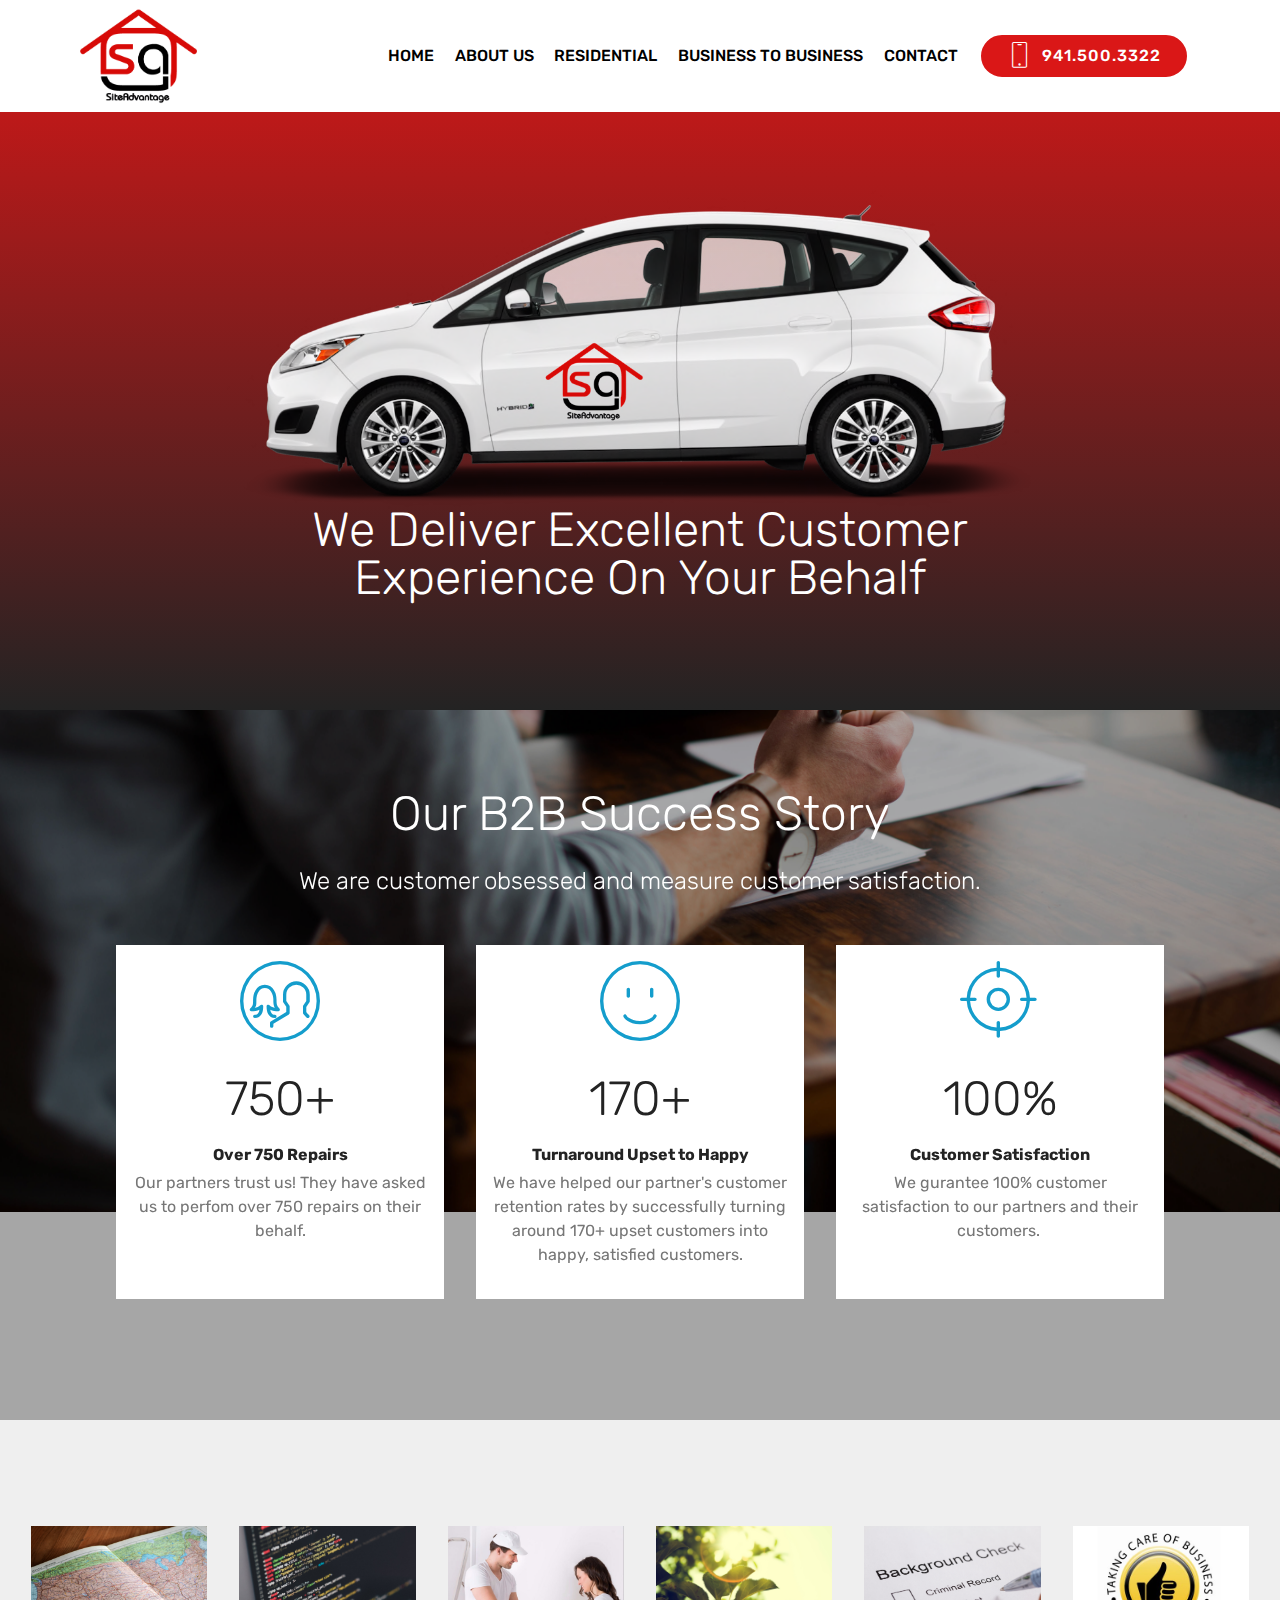
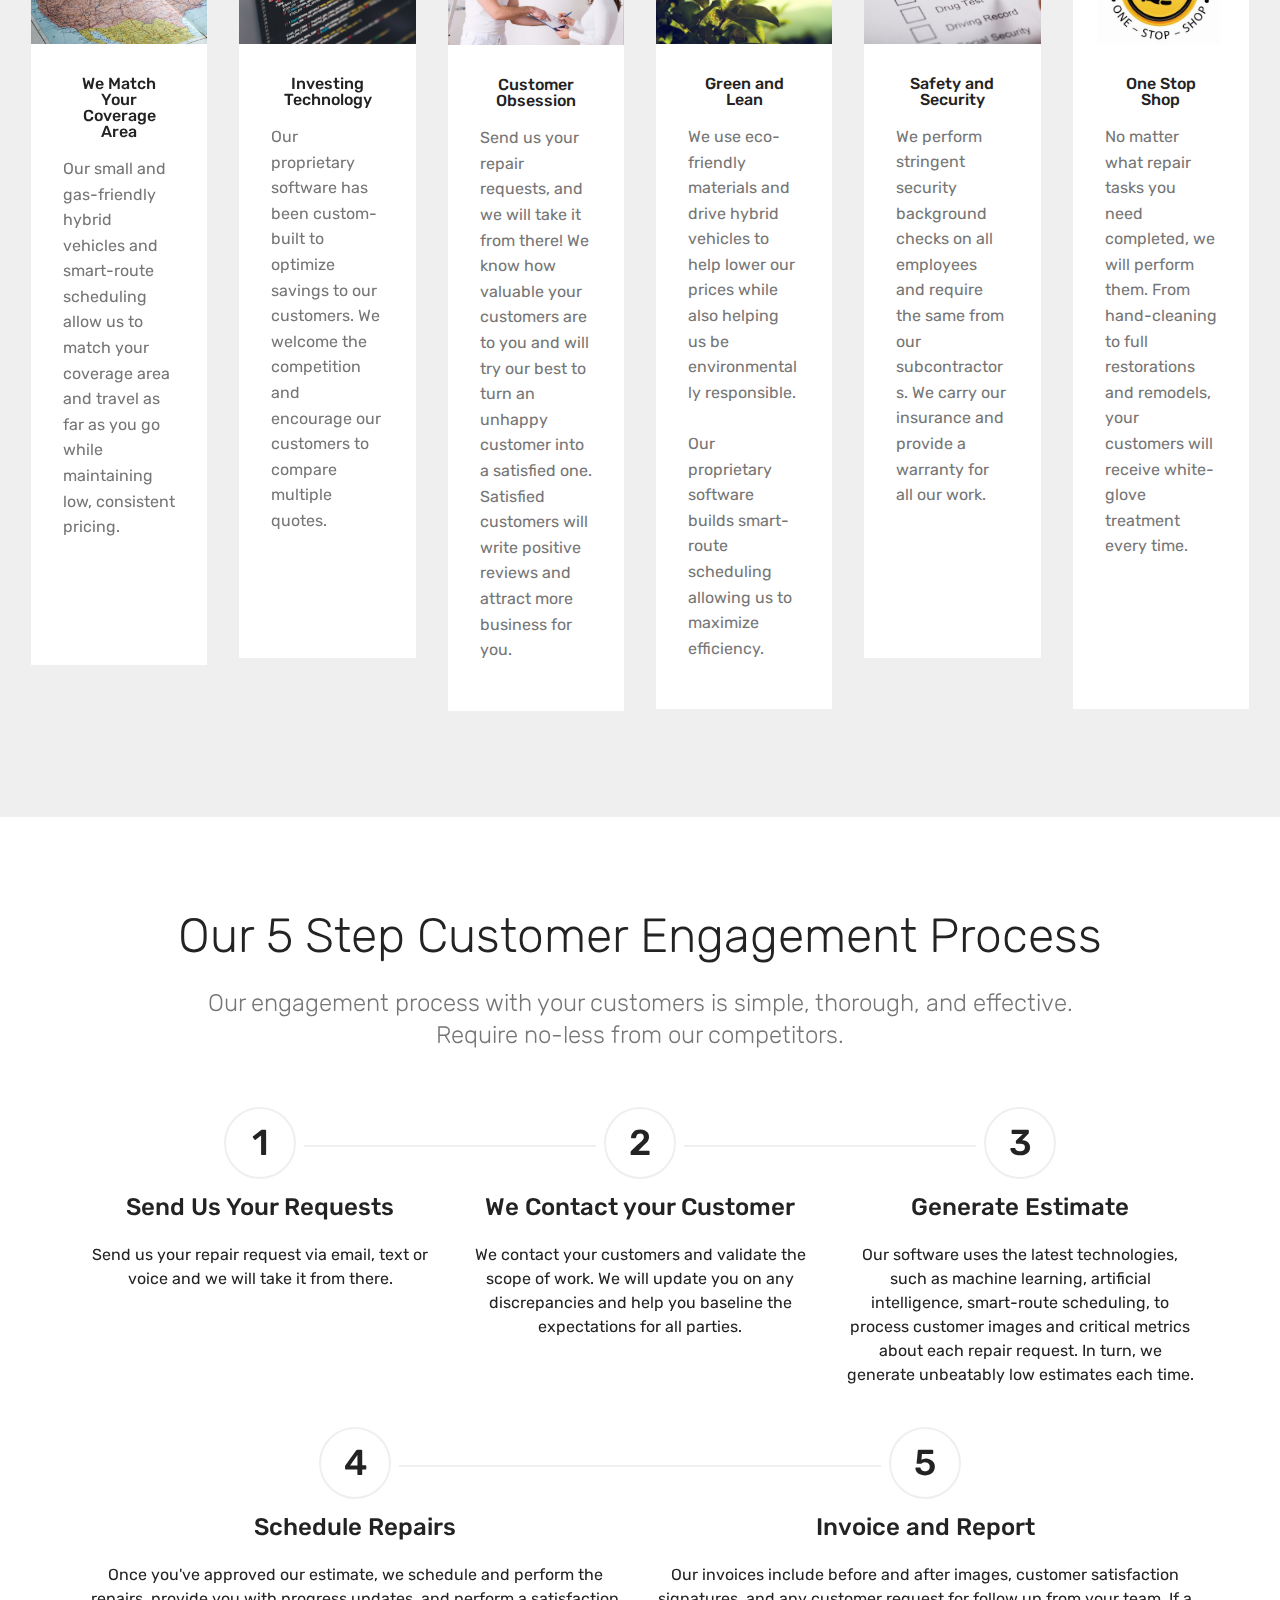
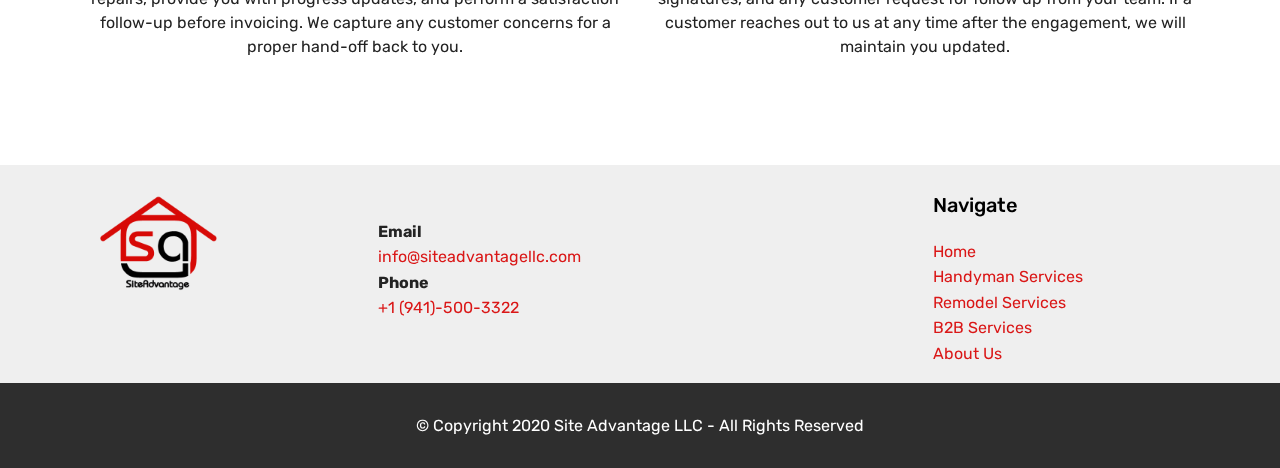
==== b2b.html @ 78886e9d "New Website" ====
<!DOCTYPE html>
<html  >
<head>
  <!-- Site made with Mobirise Website Builder v4.12.0, https://mobirise.com -->
  <meta charset="UTF-8">
  <meta http-equiv="X-UA-Compatible" content="IE=edge">
  <meta name="generator" content="Mobirise v4.12.0, mobirise.com">
  <meta name="viewport" content="width=device-width, initial-scale=1, minimum-scale=1">
  <link rel="shortcut icon" href="assets/images/siteadvanatge-logo-2.png" type="image/x-icon">
  <meta name="description" content="SiteAdvantage LLC provides cost effective Business to Business end to end services. ">
  
  <title>Business to Business Services</title>
  <link rel="stylesheet" href="assets/web/assets/mobirise-icons/mobirise-icons.css">
  <link rel="stylesheet" href="assets/bootstrap/css/bootstrap.min.css">
  <link rel="stylesheet" href="assets/bootstrap/css/bootstrap-grid.min.css">
  <link rel="stylesheet" href="assets/bootstrap/css/bootstrap-reboot.min.css">
  <link rel="stylesheet" href="assets/socicon/css/styles.css">
  <link rel="stylesheet" href="assets/tether/tether.min.css">
  <link rel="stylesheet" href="assets/dropdown/css/style.css">
  <link rel="stylesheet" href="assets/theme/css/style.css">
  <link rel="preload" as="style" href="assets/mobirise/css/mbr-additional.css"><link rel="stylesheet" href="assets/mobirise/css/mbr-additional.css" type="text/css">
  
  
  
</head>
<body>
  <section class="menu cid-rh3yDNpiMP" once="menu" id="menu2-14">

    

    <nav class="navbar navbar-expand beta-menu navbar-dropdown align-items-center navbar-fixed-top navbar-toggleable-sm">
        <button class="navbar-toggler navbar-toggler-right" type="button" data-toggle="collapse" data-target="#navbarSupportedContent" aria-controls="navbarSupportedContent" aria-expanded="false" aria-label="Toggle navigation">
            <div class="hamburger">
                <span></span>
                <span></span>
                <span></span>
                <span></span>
            </div>
        </button>
        <div class="menu-logo">
            <div class="navbar-brand">
                <span class="navbar-logo">
                    <a href="https://www.siteadvantagellc.com/">
                        <img src="assets/images/siteadvanatge-logo-2.png" alt="Mobirise" title="" style="height: 6rem;">
                    </a>
                </span>
                
            </div>
        </div>
        <div class="collapse navbar-collapse" id="navbarSupportedContent">
            <ul class="navbar-nav nav-dropdown" data-app-modern-menu="true"><li class="nav-item">
                    <a class="nav-link link text-black display-7" href="index.html">
                        HOME</a>
                </li><li class="nav-item"><a class="nav-link link text-black display-7" href="index.html#counters4-7" aria-expanded="false">
                        ABOUT US</a></li><li class="nav-item"><a class="nav-link link text-black display-7" href="index.html#content4-6" aria-expanded="true">
                        RESIDENTIAL</a></li><li class="nav-item"><a class="nav-link link text-black display-7" href="b2b.html" aria-expanded="false">
                        BUSINESS TO BUSINESS</a></li>
                <li class="nav-item">
                    <a class="nav-link link text-black display-7" href="index.html#form1-31">
                        CONTACT</a>
                </li></ul>
            <div class="navbar-buttons mbr-section-btn"><a class="btn btn-sm btn-primary display-4" href="tel:+1-941-500-3322">
                    <span class="btn-icon mbri-mobile mbr-iconfont mbr-iconfont-btn">
                    </span>941.500.3322</a></div>
        </div>
    </nav>
</section>

<section class="engine"><a href="https://mobirise.info/l">free web templates</a></section><section class="cid-rSnw0UR21K" id="image3-2m">

    

    <figure class="mbr-figure container">
            <div class="image-block" style="width: 80%;">
                <img src="assets/images/2017-ford-c-max-hybrid-se-mini-mpv-side-view-copy.png" width="1400" alt="Mobirise" title="">
                <figcaption class="mbr-figure-caption mbr-figure-caption-over">
                    <div class="container pb-5 mbr-white align-center mbr-fonts-style display-2">We Deliver Excellent Customer Experience On Your Behalf</div>
                </figcaption>
            </div>
    </figure>
</section>

<section class="counters1 counters cid-rSntEFIXoM mbr-parallax-background" id="counters1-2j">

    

    <div class="mbr-overlay" style="opacity: 0.3; background-color: rgb(0, 0, 0);">
    </div>

    <div class="container">
        <h2 class="mbr-section-title pb-3 align-center mbr-fonts-style display-2">
            Our B2B Success Story</h2>
        <h3 class="mbr-section-subtitle mbr-fonts-style display-5">We are customer obsessed and measure customer satisfaction.<br></h3>

        <div class="container pt-4 mt-2">
            <div class="media-container-row">
                <div class="card p-3 align-center col-12 col-md-6 col-lg-4">
                    <div class="panel-item p-3">
                        <div class="card-img pb-3">
                            <span class="mbr-iconfont mbri-users"></span>
                        </div>

                        <div class="card-text">
                            <h3 class="count pt-3 pb-3 mbr-fonts-style display-2">750+</h3>
                            <h4 class="mbr-content-title mbr-bold mbr-fonts-style display-7">Over 750 Repairs</h4>
                            <p class="mbr-content-text mbr-fonts-style display-7">Our partners trust us! They have asked us to perfom over 750 repairs on their behalf.<br><br></p>
                        </div>
                    </div>
                </div>


                <div class="card p-3 align-center col-12 col-md-6 col-lg-4">
                    <div class="panel-item p-3">
                        <div class="card-img pb-3">
                            <span class="mbr-iconfont mbri-smile-face"></span>
                        </div>
                        <div class="card-text">
                            <h3 class="count pt-3 pb-3 mbr-fonts-style display-2">
                                  170+</h3>
                            <h4 class="mbr-content-title mbr-bold mbr-fonts-style display-7">
                                Turnaround Upset to Happy</h4>
                            <p class="mbr-content-text mbr-fonts-style display-7">
                                    We have helped our partner's customer retention rates by successfully turning around 170+ upset customers into happy, satisfied customers.</p>
                        </div>
                    </div>
                </div>

                <div class="card p-3 align-center col-12 col-md-6 col-lg-4">
                    <div class="panel-item p-3">
                        <div class="card-img pb-3">
                            <span class="mbr-iconfont mbri-target"></span>
                        </div>
                        <div class="card-text">
                            <h3 class="count pt-3 pb-3 mbr-fonts-style display-2">100%</h3>
                            <h4 class="mbr-content-title mbr-bold mbr-fonts-style display-7">
                                Customer Satisfaction</h4>
                            <p class="mbr-content-text mbr-fonts-style display-7">
                                    We gurantee 100% customer satisfaction to our partners and their customers.&nbsp;<br><br></p>
                        </div>
                    </div>
                </div>


                
            </div>
        </div>
   </div>
</section>

<section class="features17 cid-rSp8S2Zu4u" id="features17-3d">
    
    

    
    <div class="container-fluid">
        <div class="media-container-row">
            <div class="card p-3 col-12 col-md-6 col-lg-2">
                <div class="card-wrapper">
                    <div class="card-img">
                        <img src="assets/images/john-mark-smith-gtcwbwbznpm-unsplash.jpg" alt="Mobirise" title="">
                    </div>
                    <div class="card-box">
                        <h4 class="card-title pb-3 mbr-fonts-style display-7">We Match Your Coverage Area</h4>
                        <p class="mbr-text mbr-fonts-style display-7">Our small and gas-friendly hybrid vehicles and smart-route scheduling allow us to match your coverage area and travel as far as you go while maintaining low, consistent pricing.<br><br><br><br></p>
                    </div>
                </div>
            </div>

            <div class="card p-3 col-12 col-md-6 col-lg-2">
                <div class="card-wrapper">
                    <div class="card-img">
                        <img src="assets/images/ilya-pavlov-oqtafyt5ktw-unsplash.jpg" alt="Mobirise" title="">
                    </div>
                    <div class="card-box">
                        <h4 class="card-title pb-3 mbr-fonts-style display-7">Investing Technology</h4>
                        <p class="mbr-text mbr-fonts-style display-7">
                            Our proprietary software has been custom-built to optimize savings to our customers. We welcome the competition and encourage our customers to compare multiple quotes.<br><br><br><br></p>
                    </div>
                </div>
            </div>

            <div class="card p-3 col-12 col-md-6 col-lg-2">
                <div class="card-wrapper">
                    <div class="card-img">
                        <img src="assets/images/painter-and-customer-1-1024x1024.jpeg" alt="Mobirise" title="">
                    </div>
                    <div class="card-box">
                        <h4 class="card-title pb-3 mbr-fonts-style display-7">
                            Customer Obsession</h4>
                        <p class="mbr-text mbr-fonts-style display-7">Send us your repair requests, and we will take it from there! We know how valuable your customers are to you and will try our best to turn an unhappy customer into a satisfied one. Satisfied customers will write positive reviews and attract more business for you. <br></p>
                    </div>
                </div>
            </div>

            <div class="card p-3 col-12 col-md-6 col-lg-2">
                <div class="card-wrapper">
                    <div class="card-img">
                        <img src="assets/images/micah-hallahan-3-ebugmkzuq-unsplash.jpg" alt="Mobirise" title="">
                    </div>
                    <div class="card-box">
                        <h4 class="card-title pb-3 mbr-fonts-style display-7">
                            Green and Lean</h4>
                        <p class="mbr-text mbr-fonts-style display-7">We use eco-friendly materials and drive hybrid vehicles to help lower our prices while also helping us be environmentally responsible.<br><br>Our proprietary software builds smart-route scheduling allowing us to maximize efficiency.<br></p>
                    </div>
                </div>
            </div>
            <div class="card p-3 col-12 col-md-6 col-lg-2">
                <div class="card-wrapper">
                    <div class="card-img">
                        <img src="assets/images/background-check-checklist.jpg" alt="Mobirise" title="">
                    </div>
                    <div class="card-box">
                        <h4 class="card-title pb-3 mbr-fonts-style display-7">Safety and Security</h4>
                        <p class="mbr-text mbr-fonts-style display-7">We perform stringent security background checks on all employees and require the same from our subcontractors. We carry our insurance and provide a warranty for all our work.<br><br><br><br><br></p>
                    </div>
                </div>
            </div>
            <div class="card p-3 col-12 col-md-6 col-lg-2">
                <div class="card-wrapper">
                    <div class="card-img">
                        <img src="assets/images/background-check-checklist-copy.jpg" alt="Mobirise" title="">
                    </div>
                    <div class="card-box">
                        <h4 class="card-title pb-3 mbr-fonts-style display-7">
                            One Stop Shop</h4>
                        <p class="mbr-text mbr-fonts-style display-7">No matter what repair tasks you need completed, we will perform them. From hand-cleaning to full restorations and remodels, your customers will receive white-glove treatment every time.<br><br><br><br><br></p>
                    </div>
                </div>
            </div>
        </div>
    </div>
</section>

<section class="step2 cid-rSpYv3uq7w" id="step2-3j">

    

    
    
    <div class="container">
        <h2 class="mbr-section-title pb-3 mbr-fonts-style align-center display-2">
            Our 5 Step Customer Engagement Process</h2>
        <h3 class="mbr-section-subtitle pb-5 mbr-fonts-style align-center display-5">Our engagement process with your customers is simple, thorough, and effective. <br>Require no-less from our competitors.</h3>
        <div class="step-container row justify-content-center">
            <div class="card col-12 pb-4 col-md-4 separline">
                <div class="step-element">
                    <div class="step-wrapper pb-3">
                        <h3 class="step d-flex align-items-center justify-content-center m-auto">
                            1
                        </h3>
                    </div>          
                    <div class="step-text-content align-center">
                        <h4 class="mbr-step-title pb-3 mbr-fonts-style display-5">Send Us Your Requests</h4>
                        <p class="mbr-step-text mbr-fonts-style display-7">Send us your repair request via email, text or voice and we will take it from there.</p>
                    </div>
                </div>
            </div>

            <div class="card col-12 separline pb-4 col-md-4">
                <div class="step-element">
                    <div class="step-wrapper pb-3">
                        <h3 class="step d-flex align-items-center justify-content-center m-auto">
                            2
                        </h3>
                    </div>          
                    <div class="step-text-content align-center">
                        <h4 class="mbr-step-title pb-3 mbr-fonts-style display-5">We Contact your Customer</h4>
                        <p class="mbr-step-text mbr-fonts-style display-7">
                            We contact your customers and validate the scope of work. We will update you on any discrepancies and help you baseline the expectations for all parties.</p>
                    </div>
                </div>
            </div>

            <div class="card col-md-4 col-12 separline pb-4">
                <div class="step-element">
                    <div class="step-wrapper pb-3">
                        <h3 class="step d-flex align-items-center justify-content-center m-auto">
                            3
                        </h3>
                    </div>          
                    <div class="step-text-content align-center">
                        <h4 class="mbr-step-title pb-3 mbr-fonts-style display-5">Generate Estimate</h4>
                        <p class="mbr-step-text mbr-fonts-style display-7">
                            Our software uses the latest technologies, such as machine learning, artificial intelligence, smart-route scheduling, to process customer images and critical metrics about each repair request.  In turn, we generate unbeatably low estimates each time.</p>
                    </div>
                </div>
            </div>

            <div class="card col-12 separline col-md-6">
                <div class="step-element">
                    <div class="step-wrapper pb-3">
                        <h3 class="step d-flex align-items-center justify-content-center m-auto">
                            4
                        </h3>
                    </div>          
                    <div class="step-text-content align-center">
                        <h4 class="mbr-step-title pb-3 mbr-fonts-style display-5">
                            Schedule Repairs</h4>
                        <p class="mbr-step-text mbr-fonts-style display-7">
                            Once you've approved our estimate, we schedule and perform the repairs, provide you with progress updates, and perform a satisfaction follow-up before invoicing. We capture any customer concerns for a proper hand-off back to you.</p>
                    </div>
                </div>
            </div>
            
            <div class="card col-12 separline last-child col-md-6">
                <div class="step-element">
                    <div class="step-wrapper pb-3">
                        <h3 class="step d-flex align-items-center justify-content-center m-auto">
                            5
                        </h3>
                    </div>          
                    <div class="step-text-content align-center">
                        <h4 class="mbr-step-title pb-3 mbr-fonts-style display-5">
                            Invoice and Report</h4>
                        <p class="mbr-step-text mbr-fonts-style display-7">
                            Our invoices include before and after images, customer satisfaction signatures, and any customer request for follow up from your team.  If a customer reaches out to us at any time after the engagement, we will maintain you updated.
                        </p>
                    </div>
                </div>
            </div>
            
            
            
            
            
            
            
            
        </div>
    </div>
</section>

<section class="cid-rSoQtlRqQs" id="footer1-36">

    

    

    <div class="container">
        <div class="media-container-row content text-white">
            <div class="col-12 col-md-3">
                <div class="media-wrap">
                    <a href="index.html">
                        <img src="assets/images/siteadvanatge-logo-156x128.png" alt="Mobirise" title="">
                    </a>
                </div>
            </div>
            <div class="col-12 col-md-3 mbr-fonts-style display-7">
                <h5 class="pb-3"></h5>
                <p class="mbr-text"><strong>Email</strong><br><a href="mailto:info@siteadvantagellc.com">info@siteadvantagellc.com</a><br><strong>Phone</strong><br><em><a href="tel:+1 (941)-500-3322">+1 (941)-500-3322</a></em></p>
            </div>
            <div class="col-12 col-md-3 mbr-fonts-style display-7">
                <h5 class="pb-3"></h5>
                <p class="mbr-text"></p>
            </div>
            <div class="col-12 col-md-3 mbr-fonts-style display-7">
                <h5 class="pb-3">
                    Navigate</h5>
                <p class="mbr-text"><a href="index.html">Home</a><br><a href="index.html#features18-3">Handyman Services</a><br><a class="text-primary" href="index.html#features15-a">Remodel Services</a><br><a href="b2b.html">B2B Services</a><br><a href="index.html#counters4-7">About Us</a><br>
                </p>
            </div>
        </div>
        
    </div>
</section>

<section once="" class="cid-rh3yDSsDJj" id="footer6-1a">

    

    

    <div class="container">
        <div class="media-container-row align-center mbr-white">
            <div class="col-12">
                <p class="mbr-text mb-0 mbr-fonts-style display-7">
                    © Copyright 2020 Site Advantage LLC - All Rights Reserved
                </p>
            </div>
        </div>
    </div>
</section>


  <script src="assets/web/assets/jquery/jquery.min.js"></script>
  <script src="assets/popper/popper.min.js"></script>
  <script src="assets/bootstrap/js/bootstrap.min.js"></script>
  <script src="assets/smoothscroll/smooth-scroll.js"></script>
  <script src="assets/tether/tether.min.js"></script>
  <script src="assets/touchswipe/jquery.touch-swipe.min.js"></script>
  <script src="assets/viewportchecker/jquery.viewportchecker.js"></script>
  <script src="assets/parallax/jarallax.min.js"></script>
  <script src="assets/dropdown/js/nav-dropdown.js"></script>
  <script src="assets/dropdown/js/navbar-dropdown.js"></script>
  <script src="assets/theme/js/script.js"></script>
  
  
</body>
</html>
---- assets/web/assets/mobirise-icons/mobirise-icons.css ----
@font-face {
  font-family: 'MobiriseIcons';
  src:  url('mobirise-icons.eot?spat4u');
  src:  url('mobirise-icons.eot?spat4u#iefix') format('embedded-opentype'),
    url('mobirise-icons.ttf?spat4u') format('truetype'),
    url('mobirise-icons.woff?spat4u') format('woff'),
    url('mobirise-icons.svg?spat4u#MobiriseIcons') format('svg');
  font-weight: normal;
  font-style: normal;
  font-display: swap;
}

[class^="mbri-"], [class*=" mbri-"] {
  /* use !important to prevent issues with browser extensions that change fonts */
  font-family: MobiriseIcons !important;
  speak: none;
  font-style: normal;
  font-weight: normal;
  font-variant: normal;
  text-transform: none;
  line-height: 1;

  /* Better Font Rendering =========== */
  -webkit-font-smoothing: antialiased;
  -moz-osx-font-smoothing: grayscale;
}

.mbri-add-submenu:before {
  content: "\e900";
}
.mbri-alert:before {
  content: "\e901";
}
.mbri-align-center:before {
  content: "\e902";
}
.mbri-align-justify:before {
  content: "\e903";
}
.mbri-align-left:before {
  content: "\e904";
}
.mbri-align-right:before {
  content: "\e905";
}
.mbri-android:before {
  content: "\e906";
}
.mbri-apple:before {
  content: "\e907";
}
.mbri-arrow-down:before {
  content: "\e908";
}
.mbri-arrow-next:before {
  content: "\e909";
}
.mbri-arrow-prev:before {
  content: "\e90a";
}
.mbri-arrow-up:before {
  content: "\e90b";
}
.mbri-bold:before {
  content: "\e90c";
}
.mbri-bookmark:before {
  content: "\e90d";
}
.mbri-bootstrap:before {
  content: "\e90e";
}
.mbri-briefcase:before {
  content: "\e90f";
}
.mbri-browse:before {
  content: "\e910";
}
.mbri-bulleted-list:before {
  content: "\e911";
}
.mbri-calendar:before {
  content: "\e912";
}
.mbri-camera:before {
  content: "\e913";
}
.mbri-cart-add:before {
  content: "\e914";
}
.mbri-cart-full:before {
  content: "\e915";
}
.mbri-cash:before {
  content: "\e916";
}
.mbri-change-style:before {
  content: "\e917";
}
.mbri-chat:before {
  content: "\e918";
}
.mbri-clock:before {
  content: "\e919";
}
.mbri-close:before {
  content: "\e91a";
}
.mbri-cloud:before {
  content: "\e91b";
}
.mbri-code:before {
  content: "\e91c";
}
.mbri-contact-form:before {
  content: "\e91d";
}
.mbri-credit-card:before {
  content: "\e91e";
}
.mbri-cursor-click:before {
  content: "\e91f";
}
.mbri-cust-feedback:before {
  content: "\e920";
}
.mbri-database:before {
  content: "\e921";
}
.mbri-delivery:before {
  content: "\e922";
}
.mbri-desktop:before {
  content: "\e923";
}
.mbri-devices:before {
  content: "\e924";
}
.mbri-down:before {
  content: "\e925";
}
.mbri-download:before {
  content: "\e989";
}
.mbri-drag-n-drop:before {
  content: "\e927";
}
.mbri-drag-n-drop2:before {
  content: "\e928";
}
.mbri-edit:before {
  content: "\e929";
}
.mbri-edit2:before {
  content: "\e92a";
}
.mbri-error:before {
  content: "\e92b";
}
.mbri-extension:before {
  content: "\e92c";
}
.mbri-features:before {
  content: "\e92d";
}
.mbri-file:before {
  content: "\e92e";
}
.mbri-flag:before {
  content: "\e92f";
}
.mbri-folder:before {
  content: "\e930";
}
.mbri-gift:before {
  content: "\e931";
}
.mbri-github:before {
  content: "\e932";
}
.mbri-globe:before {
  content: "\e933";
}
.mbri-globe-2:before {
  content: "\e934";
}
.mbri-growing-chart:before {
  content: "\e935";
}
.mbri-hearth:before {
  content: "\e936";
}
.mbri-help:before {
  content: "\e937";
}
.mbri-home:before {
  content: "\e938";
}
.mbri-hot-cup:before {
  content: "\e939";
}
.mbri-idea:before {
  content: "\e93a";
}
.mbri-image-gallery:before {
  content: "\e93b";
}
.mbri-image-slider:before {
  content: "\e93c";
}
.mbri-info:before {
  content: "\e93d";
}
.mbri-italic:before {
  content: "\e93e";
}
.mbri-key:before {
  content: "\e93f";
}
.mbri-laptop:before {
  content: "\e940";
}
.mbri-layers:before {
  content: "\e941";
}
.mbri-left-right:before {
  content: "\e942";
}
.mbri-left:before {
  content: "\e943";
}
.mbri-letter:before {
  content: "\e944";
}
.mbri-like:before {
  content: "\e945";
}
.mbri-link:before {
  content: "\e946";
}
.mbri-lock:before {
  content: "\e947";
}
.mbri-login:before {
  content: "\e948";
}
.mbri-logout:before {
  content: "\e949";
}
.mbri-magic-stick:before {
  content: "\e94a";
}
.mbri-map-pin:before {
  content: "\e94b";
}
.mbri-menu:before {
  content: "\e94c";
}
.mbri-mobile:before {
  content: "\e94d";
}
.mbri-mobile2:before {
  content: "\e94e";
}
.mbri-mobirise:before {
  content: "\e94f";
}
.mbri-more-horizontal:before {
  content: "\e950";
}
.mbri-more-vertical:before {
  content: "\e951";
}
.mbri-music:before {
  content: "\e952";
}
.mbri-new-file:before {
  content: "\e953";
}
.mbri-numbered-list:before {
  content: "\e954";
}
.mbri-opened-folder:before {
  content: "\e955";
}
.mbri-pages:before {
  content: "\e956";
}
.mbri-paper-plane:before {
  content: "\e957";
}
.mbri-paperclip:before {
  content: "\e958";
}
.mbri-photo:before {
  content: "\e959";
}
.mbri-photos:before {
  content: "\e95a";
}
.mbri-pin:before {
  content: "\e95b";
}
.mbri-play:before {
  content: "\e95c";
}
.mbri-plus:before {
  content: "\e95d";
}
.mbri-preview:before {
  content: "\e95e";
}
.mbri-print:before {
  content: "\e95f";
}
.mbri-protect:before {
  content: "\e960";
}
.mbri-question:before {
  content: "\e961";
}
.mbri-quote-left:before {
  content: "\e962";
}
.mbri-quote-right:before {
  content: "\e963";
}
.mbri-refresh:before {
  content: "\e964";
}
.mbri-responsive:before {
  content: "\e965";
}
.mbri-right:before {
  content: "\e966";
}
.mbri-rocket:before {
  content: "\e967";
}
.mbri-sad-face:before {
  content: "\e968";
}
.mbri-sale:before {
  content: "\e969";
}
.mbri-save:before {
  content: "\e96a";
}
.mbri-search:before {
  content: "\e96b";
}
.mbri-setting:before {
  content: "\e96c";
}
.mbri-setting2:before {
  content: "\e96d";
}
.mbri-setting3:before {
  content: "\e96e";
}
.mbri-share:before {
  content: "\e96f";
}
.mbri-shopping-bag:before {
  content: "\e970";
}
.mbri-shopping-basket:before {
  content: "\e971";
}
.mbri-shopping-cart:before {
  content: "\e972";
}
.mbri-sites:before {
  content: "\e973";
}
.mbri-smile-face:before {
  content: "\e974";
}
.mbri-speed:before {
  content: "\e975";
}
.mbri-star:before {
  content: "\e976";
}
.mbri-success:before {
  content: "\e977";
}
.mbri-sun:before {
  content: "\e978";
}
.mbri-sun2:before {
  content: "\e979";
}
.mbri-tablet:before {
  content: "\e97a";
}
.mbri-tablet-vertical:before {
  content: "\e97b";
}
.mbri-target:before {
  content: "\e97c";
}
.mbri-timer:before {
  content: "\e97d";
}
.mbri-to-ftp:before {
  content: "\e97e";
}
.mbri-to-local-drive:before {
  content: "\e97f";
}
.mbri-touch-swipe:before {
  content: "\e980";
}
.mbri-touch:before {
  content: "\e981";
}
.mbri-trash:before {
  content: "\e982";
}
.mbri-underline:before {
  content: "\e983";
}
.mbri-unlink:before {
  content: "\e984";
}
.mbri-unlock:before {
  content: "\e985";
}
.mbri-up-down:before {
  content: "\e986";
}
.mbri-up:before {
  content: "\e987";
}
.mbri-update:before {
  content: "\e988";
}
.mbri-upload:before {
 content: "\e926"; 
}
.mbri-user:before {
  content: "\e98a";
}
.mbri-user2:before {
  content: "\e98b";
}
.mbri-users:before {
  content: "\e98c";
}
.mbri-video:before {
  content: "\e98d";
}
.mbri-video-play:before {
  content: "\e98e";
}
.mbri-watch:before {
  content: "\e98f";
}
.mbri-website-theme:before {
  content: "\e990";
}
.mbri-wifi:before {
  content: "\e991";
}
.mbri-windows:before {
  content: "\e992";
}
.mbri-zoom-out:before {
  content: "\e993";
}
.mbri-redo:before {
  content: "\e994";
}
.mbri-undo:before {
  content: "\e995";
}
---- assets/socicon/css/styles.css ----
@charset "UTF-8";

@font-face {
  font-family: "socicon";
  src:url("../fonts/socicon.eot");
  src:url("../fonts/socicon.eot?#iefix") format("embedded-opentype"),
    url("../fonts/socicon.woff") format("woff"),
    url("../fonts/socicon.ttf") format("truetype"),
    url("../fonts/socicon.svg#socicon") format("svg");
  font-weight: normal;
  font-style: normal;
  font-display:swap;
}

[data-icon]:before {
  font-family: "socicon" !important;
  content: attr(data-icon);
  font-style: normal !important;
  font-weight: normal !important;
  font-variant: normal !important;
  text-transform: none !important;
  speak: none;
  line-height: 1;
  -webkit-font-smoothing: antialiased;
  -moz-osx-font-smoothing: grayscale;
}

[class^="socicon-"]:before,
[class*=" socicon-"]:before {
  font-family: "socicon" !important;
  font-style: normal !important;
  font-weight: normal !important;
  font-variant: normal !important;
  text-transform: none !important;
  speak: none;
  line-height: 1;
  -webkit-font-smoothing: antialiased;
  -moz-osx-font-smoothing: grayscale;
}

.socicon-modelmayhem:before {
  content: "\e000";
}
.socicon-mixcloud:before {
  content: "\e001";
}
.socicon-drupal:before {
  content: "\e002";
}
.socicon-swarm:before {
  content: "\e003";
}
.socicon-istock:before {
  content: "\e004";
}
.socicon-yammer:before {
  content: "\e005";
}
.socicon-ello:before {
  content: "\e006";
}
.socicon-stackoverflow:before {
  content: "\e007";
}
.socicon-persona:before {
  content: "\e008";
}
.socicon-triplej:before {
  content: "\e009";
}
.socicon-houzz:before {
  content: "\e00a";
}
.socicon-rss:before {
  content: "\e00b";
}
.socicon-paypal:before {
  content: "\e00c";
}
.socicon-odnoklassniki:before {
  content: "\e00d";
}
.socicon-airbnb:before {
  content: "\e00e";
}
.socicon-periscope:before {
  content: "\e00f";
}
.socicon-outlook:before {
  content: "\e010";
}
.socicon-coderwall:before {
  content: "\e011";
}
.socicon-tripadvisor:before {
  content: "\e012";
}
.socicon-appnet:before {
  content: "\e013";
}
.socicon-goodreads:before {
  content: "\e014";
}
.socicon-tripit:before {
  content: "\e015";
}
.socicon-lanyrd:before {
  content: "\e016";
}
.socicon-slideshare:before {
  content: "\e017";
}
.socicon-buffer:before {
  content: "\e018";
}
.socicon-disqus:before {
  content: "\e019";
}
.socicon-vkontakte:before {
  content: "\e01a";
}
.socicon-whatsapp:before {
  content: "\e01b";
}
.socicon-patreon:before {
  content: "\e01c";
}
.socicon-storehouse:before {
  content: "\e01d";
}
.socicon-pocket:before {
  content: "\e01e";
}
.socicon-mail:before {
  content: "\e01f";
}
.socicon-blogger:before {
  content: "\e020";
}
.socicon-technorati:before {
  content: "\e021";
}
.socicon-reddit:before {
  content: "\e022";
}
.socicon-dribbble:before {
  content: "\e023";
}
.socicon-stumbleupon:before {
  content: "\e024";
}
.socicon-digg:before {
  content: "\e025";
}
.socicon-envato:before {
  content: "\e026";
}
.socicon-behance:before {
  content: "\e027";
}
.socicon-delicious:before {
  content: "\e028";
}
.socicon-deviantart:before {
  content: "\e029";
}
.socicon-forrst:before {
  content: "\e02a";
}
.socicon-play:before {
  content: "\e02b";
}
.socicon-zerply:before {
  content: "\e02c";
}
.socicon-wikipedia:before {
  content: "\e02d";
}
.socicon-apple:before {
  content: "\e02e";
}
.socicon-flattr:before {
  content: "\e02f";
}
.socicon-github:before {
  content: "\e030";
}
.socicon-renren:before {
  content: "\e031";
}
.socicon-friendfeed:before {
  content: "\e032";
}
.socicon-newsvine:before {
  content: "\e033";
}
.socicon-identica:before {
  content: "\e034";
}
.socicon-bebo:before {
  content: "\e035";
}
.socicon-zynga:before {
  content: "\e036";
}
.socicon-steam:before {
  content: "\e037";
}
.socicon-xbox:before {
  content: "\e038";
}
.socicon-windows:before {
  content: "\e039";
}
.socicon-qq:before {
  content: "\e03a";
}
.socicon-douban:before {
  content: "\e03b";
}
.socicon-meetup:before {
  content: "\e03c";
}
.socicon-playstation:before {
  content: "\e03d";
}
.socicon-android:before {
  content: "\e03e";
}
.socicon-snapchat:before {
  content: "\e03f";
}
.socicon-twitter:before {
  content: "\e040";
}
.socicon-facebook:before {
  content: "\e041";
}
.socicon-googleplus:before {
  content: "\e042";
}
.socicon-pinterest:before {
  content: "\e043";
}
.socicon-foursquare:before {
  content: "\e044";
}
.socicon-yahoo:before {
  content: "\e045";
}
.socicon-skype:before {
  content: "\e046";
}
.socicon-yelp:before {
  content: "\e047";
}
.socicon-feedburner:before {
  content: "\e048";
}
.socicon-linkedin:before {
  content: "\e049";
}
.socicon-viadeo:before {
  content: "\e04a";
}
.socicon-xing:before {
  content: "\e04b";
}
.socicon-myspace:before {
  content: "\e04c";
}
.socicon-soundcloud:before {
  content: "\e04d";
}
.socicon-spotify:before {
  content: "\e04e";
}
.socicon-grooveshark:before {
  content: "\e04f";
}
.socicon-lastfm:before {
  content: "\e050";
}
.socicon-youtube:before {
  content: "\e051";
}
.socicon-vimeo:before {
  content: "\e052";
}
.socicon-dailymotion:before {
  content: "\e053";
}
.socicon-vine:before {
  content: "\e054";
}
.socicon-flickr:before {
  content: "\e055";
}
.socicon-500px:before {
  content: "\e056";
}
.socicon-wordpress:before {
  content: "\e058";
}
.socicon-tumblr:before {
  content: "\e059";
}
.socicon-twitch:before {
  content: "\e05a";
}
.socicon-8tracks:before {
  content: "\e05b";
}
.socicon-amazon:before {
  content: "\e05c";
}
.socicon-icq:before {
  content: "\e05d";
}
.socicon-smugmug:before {
  content: "\e05e";
}
.socicon-ravelry:before {
  content: "\e05f";
}
.socicon-weibo:before {
  content: "\e060";
}
.socicon-baidu:before {
  content: "\e061";
}
.socicon-angellist:before {
  content: "\e062";
}
.socicon-ebay:before {
  content: "\e063";
}
.socicon-imdb:before {
  content: "\e064";
}
.socicon-stayfriends:before {
  content: "\e065";
}
.socicon-residentadvisor:before {
  content: "\e066";
}
.socicon-google:before {
  content: "\e067";
}
.socicon-yandex:before {
  content: "\e068";
}
.socicon-sharethis:before {
  content: "\e069";
}
.socicon-bandcamp:before {
  content: "\e06a";
}
.socicon-itunes:before {
  content: "\e06b";
}
.socicon-deezer:before {
  content: "\e06c";
}
.socicon-telegram:before {
  content: "\e06e";
}
.socicon-openid:before {
  content: "\e06f";
}
.socicon-amplement:before {
  content: "\e070";
}
.socicon-viber:before {
  content: "\e071";
}
.socicon-zomato:before {
  content: "\e072";
}
.socicon-draugiem:before {
  content: "\e074";
}
.socicon-endomodo:before {
  content: "\e075";
}
.socicon-filmweb:before {
  content: "\e076";
}
.socicon-stackexchange:before {
  content: "\e077";
}
.socicon-wykop:before {
  content: "\e078";
}
.socicon-teamspeak:before {
  content: "\e079";
}
.socicon-teamviewer:before {
  content: "\e07a";
}
.socicon-ventrilo:before {
  content: "\e07b";
}
.socicon-younow:before {
  content: "\e07c";
}
.socicon-raidcall:before {
  content: "\e07d";
}
.socicon-mumble:before {
  content: "\e07e";
}
.socicon-medium:before {
  content: "\e06d";
}
.socicon-bebee:before {
  content: "\e07f";
}
.socicon-hitbox:before {
  content: "\e080";
}
.socicon-reverbnation:before {
  content: "\e081";
}
.socicon-formulr:before {
  content: "\e082";
}
.socicon-instagram:before {
  content: "\e057";
}
.socicon-battlenet:before {
  content: "\e083";
}
.socicon-chrome:before {
  content: "\e084";
}
.socicon-discord:before {
  content: "\e086";
}
.socicon-issuu:before {
  content: "\e087";
}
.socicon-macos:before {
  content: "\e088";
}
.socicon-firefox:before {
  content: "\e089";
}
.socicon-opera:before {
  content: "\e08d";
}
.socicon-keybase:before {
  content: "\e090";
}
.socicon-alliance:before {
  content: "\e091";
}
.socicon-livejournal:before {
  content: "\e092";
}
.socicon-googlephotos:before {
  content: "\e093";
}
.socicon-horde:before {
  content: "\e094";
}
.socicon-etsy:before {
  content: "\e095";
}
.socicon-zapier:before {
  content: "\e096";
}
.socicon-google-scholar:before {
  content: "\e097";
}
.socicon-researchgate:before {
  content: "\e098";
}
.socicon-wechat:before {
  content: "\e099";
}
.socicon-strava:before {
  content: "\e09a";
}
.socicon-line:before {
  content: "\e09b";
}
.socicon-lyft:before {
  content: "\e09c";
}
.socicon-uber:before {
  content: "\e09d";
}
.socicon-songkick:before {
  content: "\e09e";
}
.socicon-viewbug:before {
  content: "\e09f";
}
.socicon-googlegroups:before {
  content: "\e0a0";
}
.socicon-quora:before {
  content: "\e073";
}
.socicon-diablo:before {
  content: "\e085";
}
.socicon-blizzard:before {
  content: "\e0a1";
}
.socicon-hearthstone:before {
  content: "\e08b";
}
.socicon-heroes:before {
  content: "\e08a";
}
.socicon-overwatch:before {
  content: "\e08c";
}
.socicon-warcraft:before {
  content: "\e08e";
}
.socicon-starcraft:before {
  content: "\e08f";
}
.socicon-beam:before {
  content: "\e0a2";
}
.socicon-curse:before {
  content: "\e0a3";
}
.socicon-player:before {
  content: "\e0a4";
}
.socicon-streamjar:before {
  content: "\e0a5";
}
.socicon-nintendo:before {
  content: "\e0a6";
}
.socicon-hellocoton:before {
  content: "\e0a7";
}
---- assets/dropdown/css/style.css ----
.navbar-dropdown {
  left: 0;
  padding: 0;
  position: absolute;
  right: 0;
  top: 0;
  transition: all 0.45s ease;
  z-index: 1030;
  background: #282828; }
  .navbar-dropdown .navbar-logo {
    margin-right: 0.8rem;
    transition: margin 0.3s ease-in-out;
    vertical-align: middle; }
    .navbar-dropdown .navbar-logo img {
      height: 3.125rem;
      transition: all 0.3s ease-in-out; }
    .navbar-dropdown .navbar-logo.mbr-iconfont {
      font-size: 3.125rem;
      line-height: 3.125rem; }
  .navbar-dropdown .navbar-caption {
    font-weight: 700;
    white-space: normal;
    vertical-align: -4px;
    line-height: 3.125rem !important; }
    .navbar-dropdown .navbar-caption, .navbar-dropdown .navbar-caption:hover {
      color: inherit;
      text-decoration: none; }
  .navbar-dropdown .mbr-iconfont + .navbar-caption {
    vertical-align: -1px; }
  .navbar-dropdown.navbar-fixed-top {
    position: fixed; }
  .navbar-dropdown .navbar-brand span {
    vertical-align: -4px; }
  .navbar-dropdown.bg-color.transparent {
    background: none; }
  .navbar-dropdown.navbar-short .navbar-brand {
    padding: 0.625rem 0; }
    .navbar-dropdown.navbar-short .navbar-brand span {
      vertical-align: -1px; }
  .navbar-dropdown.navbar-short .navbar-caption {
    line-height: 2.375rem !important;
    vertical-align: -2px; }
  .navbar-dropdown.navbar-short .navbar-logo {
    margin-right: 0.5rem; }
    .navbar-dropdown.navbar-short .navbar-logo img {
      height: 2.375rem; }
    .navbar-dropdown.navbar-short .navbar-logo.mbr-iconfont {
      font-size: 2.375rem;
      line-height: 2.375rem; }
  .navbar-dropdown.navbar-short .mbr-table-cell {
    height: 3.625rem; }
  .navbar-dropdown .navbar-close {
    left: 0.6875rem;
    position: fixed;
    top: 0.75rem;
    z-index: 1000; }
  .navbar-dropdown .hamburger-icon {
    content: "";
    display: inline-block;
    vertical-align: middle;
    width: 16px;
    -webkit-box-shadow: 0 -6px 0 1px #282828,0 0 0 1px #282828,0 6px 0 1px #282828;
    -moz-box-shadow: 0 -6px 0 1px #282828,0 0 0 1px #282828,0 6px 0 1px #282828;
    box-shadow: 0 -6px 0 1px #282828,0 0 0 1px #282828,0 6px 0 1px #282828; }

.dropdown-menu .dropdown-toggle[data-toggle="dropdown-submenu"]::after {
  border-bottom: 0.35em solid transparent;
  border-left: 0.35em solid;
  border-right: 0;
  border-top: 0.35em solid transparent;
  margin-left: 0.3rem; }

.dropdown-menu .dropdown-item:focus {
  outline: 0; }

.nav-dropdown {
  font-size: 0.75rem;
  font-weight: 500;
  height: auto !important; }
  .nav-dropdown .nav-btn {
    padding-left: 1rem; }
  .nav-dropdown .link {
    margin: .667em 1.667em;
    font-weight: 500;
    padding: 0;
    transition: color .2s ease-in-out; }
    .nav-dropdown .link.dropdown-toggle {
      margin-right: 2.583em; }
      .nav-dropdown .link.dropdown-toggle::after {
        margin-left: .25rem;
        border-top: 0.35em solid;
        border-right: 0.35em solid transparent;
        border-left: 0.35em solid transparent;
        border-bottom: 0; }
      .nav-dropdown .link.dropdown-toggle[aria-expanded="true"] {
        margin: 0;
        padding: 0.667em 3.263em  0.667em 1.667em; }
  .nav-dropdown .link::after,
  .nav-dropdown .dropdown-item::after {
    color: inherit; }
  .nav-dropdown .btn {
    font-size: 0.75rem;
    font-weight: 700;
    letter-spacing: 0;
    margin-bottom: 0;
    padding-left: 1.25rem;
    padding-right: 1.25rem; }
  .nav-dropdown .dropdown-menu {
    border-radius: 0;
    border: 0;
    left: 0;
    margin: 0;
    padding-bottom: 1.25rem;
    padding-top: 1.25rem;
    position: relative; }
  .nav-dropdown .dropdown-submenu {
    margin-left: 0.125rem;
    top: 0; }
  .nav-dropdown .dropdown-item {
    font-weight: 500;
    line-height: 2;
    padding: 0.3846em 4.615em 0.3846em 1.5385em;
    position: relative;
    transition: color .2s ease-in-out, background-color .2s ease-in-out; }
    .nav-dropdown .dropdown-item::after {
      margin-top: -0.3077em;
      position: absolute;
      right: 1.1538em;
      top: 50%; }
    .nav-dropdown .dropdown-item:focus, .nav-dropdown .dropdown-item:hover {
      background: none; }

@media (max-width: 767px) {
  .nav-dropdown.navbar-toggleable-sm {
    bottom: 0;
    display: none;
    left: 0;
    overflow-x: hidden;
    position: fixed;
    top: 0;
    transform: translateX(-100%);
    -ms-transform: translateX(-100%);
    -webkit-transform: translateX(-100%);
    width: 18.75rem;
    z-index: 999; } }
.nav-dropdown.navbar-toggleable-xl {
  bottom: 0;
  display: none;
  left: 0;
  overflow-x: hidden;
  position: fixed;
  top: 0;
  transform: translateX(-100%);
  -ms-transform: translateX(-100%);
  -webkit-transform: translateX(-100%);
  width: 18.75rem;
  z-index: 999; }

.nav-dropdown-sm {
  display: block !important;
  overflow-x: hidden;
  overflow: auto;
  padding-top: 3.875rem; }
  .nav-dropdown-sm::after {
    content: "";
    display: block;
    height: 3rem;
    width: 100%; }
  .nav-dropdown-sm.collapse.in ~ .navbar-close {
    display: block !important; }
  .nav-dropdown-sm.collapsing, .nav-dropdown-sm.collapse.in {
    transform: translateX(0);
    -ms-transform: translateX(0);
    -webkit-transform: translateX(0);
    transition: all 0.25s ease-out;
    -webkit-transition: all 0.25s ease-out;
    background: #282828; }
  .nav-dropdown-sm.collapsing[aria-expanded="false"] {
    transform: translateX(-100%);
    -ms-transform: translateX(-100%);
    -webkit-transform: translateX(-100%); }
  .nav-dropdown-sm .nav-item {
    display: block;
    margin-left: 0 !important;
    padding-left: 0; }
  .nav-dropdown-sm .link,
  .nav-dropdown-sm .dropdown-item {
    border-top: 1px dotted rgba(255, 255, 255, 0.1);
    font-size: 0.8125rem;
    line-height: 1.6;
    margin: 0 !important;
    padding: 0.875rem 2.4rem 0.875rem 1.5625rem !important;
    position: relative;
    white-space: normal; }
    .nav-dropdown-sm .link:focus, .nav-dropdown-sm .link:hover,
    .nav-dropdown-sm .dropdown-item:focus,
    .nav-dropdown-sm .dropdown-item:hover {
      background: rgba(0, 0, 0, 0.2) !important;
      color: #c0a375; }
  .nav-dropdown-sm .nav-btn {
    position: relative;
    padding: 1.5625rem 1.5625rem 0 1.5625rem; }
    .nav-dropdown-sm .nav-btn::before {
      border-top: 1px dotted rgba(255, 255, 255, 0.1);
      content: "";
      left: 0;
      position: absolute;
      top: 0;
      width: 100%; }
    .nav-dropdown-sm .nav-btn + .nav-btn {
      padding-top: 0.625rem; }
      .nav-dropdown-sm .nav-btn + .nav-btn::before {
        display: none; }
  .nav-dropdown-sm .btn {
    padding: 0.625rem 0; }
  .nav-dropdown-sm .dropdown-toggle[data-toggle="dropdown-submenu"]::after {
    margin-left: .25rem;
    border-top: 0.35em solid;
    border-right: 0.35em solid transparent;
    border-left: 0.35em solid transparent;
    border-bottom: 0; }
  .nav-dropdown-sm .dropdown-toggle[data-toggle="dropdown-submenu"][aria-expanded="true"]::after {
    border-top: 0;
    border-right: 0.35em solid transparent;
    border-left: 0.35em solid transparent;
    border-bottom: 0.35em solid; }
  .nav-dropdown-sm .dropdown-menu {
    margin: 0;
    padding: 0;
    position: relative;
    top: 0;
    left: 0;
    width: 100%;
    border: 0;
    float: none;
    border-radius: 0;
    background: none; }
  .nav-dropdown-sm .dropdown-submenu {
    left: 100%;
    margin-left: 0.125rem;
    margin-top: -1.25rem;
    top: 0; }

.navbar-toggleable-sm .nav-dropdown .dropdown-menu {
  position: absolute; }

.navbar-toggleable-sm .nav-dropdown .dropdown-submenu {
  left: 100%;
  margin-left: 0.125rem;
  margin-top: -1.25rem;
  top: 0; }

.navbar-toggleable-sm.opened .nav-dropdown .dropdown-menu {
  position: relative; }

.navbar-toggleable-sm.opened .nav-dropdown .dropdown-submenu {
  left: 0;
  margin-left: 00rem;
  margin-top: 0rem;
  top: 0; }

.is-builder .nav-dropdown.collapsing {
  transition: none !important; }

/*# sourceMappingURL=style.css.map */
---- assets/theme/css/style.css ----
/*!
 * Mobirise v4 theme (https://mobirise.com/)
 * Copyright 2017 Mobirise
 */
section {
  background-color: #eeeeee; }

body {
  font-style: normal;
  line-height: 1.5; }

section,
.container,
.container-fluid {
  position: relative;
  word-wrap: break-word; }

a.mbr-iconfont:hover {
  text-decoration: none; }

.article .lead p,
.article .lead ul,
.article .lead ol,
.article .lead pre,
.article .lead blockquote {
  margin-bottom: 0; }

ul,
ol,
pre,
blockquote {
  margin-bottom: 2.3125rem; }

pre {
  background: #f4f4f4;
  padding: 10px 24px;
  white-space: pre-wrap; }

.inactive {
  -webkit-user-select: none;
  -moz-user-select: none;
  -ms-user-select: none;
  user-select: none;
  pointer-events: none;
  -webkit-user-drag: none;
  user-drag: none; }

.mbr-section__comments .row {
  justify-content: center;
  -webkit-justify-content: center; }

a {
  font-style: normal;
  font-weight: 400;
  cursor: pointer; }
  a, a:hover {
    text-decoration: none; }

figure {
  margin-bottom: 0; }

body {
  color: #232323; }

h1,
h2,
h3,
h4,
h5,
h6,
.h1,
.h2,
.h3,
.h4,
.h5,
.h6,
.display-1,
.display-2,
.display-3,
.display-4 {
  line-height: 1;
  word-break: break-word;
  word-wrap: break-word; }

.mbr-section-title {
  font-style: normal;
  line-height: 1.2; }

.mbr-section-subtitle {
  line-height: 1.3; }

.mbr-text {
  font-style: normal;
  line-height: 1.6; }

b,
strong {
  font-weight: bold; }

blockquote {
  padding: 10px 0 10px 20px;
  position: relative;
  border-left: 2px solid;
  border-color: #ff3366; }

input:-webkit-autofill, input:-webkit-autofill:hover, input:-webkit-autofill:focus, input:-webkit-autofill:active {
  transition-delay: 9999s;
  transition-property: background-color, color; }

textarea[type='hidden'] {
  display: none; }

body {
  position: relative; }

section {
  background-position: 50% 50%;
  background-repeat: no-repeat;
  background-size: cover; }
  section .mbr-background-video,
  section .mbr-background-video-preview {
    position: absolute;
    bottom: 0;
    left: 0;
    right: 0;
    top: 0; }

.hidden {
  visibility: hidden; }

.mbr-z-index20 {
  z-index: 20; }

/*! Base colors */
.mbr-white {
  color: #ffffff; }

.mbr-black {
  color: #000000; }

.mbr-bg-white {
  background-color: #ffffff; }

.mbr-bg-black {
  background-color: #000000; }

/*! Text-aligns */
.align-left {
  text-align: left; }

.align-center {
  text-align: center; }

.align-right {
  text-align: right; }

@media (max-width: 767px) {
  .align-left,
  .align-center,
  .align-right,
  .mbr-section-btn,
  .mbr-section-title {
    text-align: center; } }
/*! Font-weight  */
.mbr-light {
  font-weight: 300; }

.mbr-regular {
  font-weight: 400; }

.mbr-semibold {
  font-weight: 500; }

.mbr-bold {
  font-weight: 700; }

/*! Media  */
.media-size-item {
  -webkit-flex: 1 1 auto;
  -moz-flex: 1 1 auto;
  -ms-flex: 1 1 auto;
  -o-flex: 1 1 auto;
  flex: 1 1 auto; }

.media-content {
  -webkit-flex-basis: 100%;
  flex-basis: 100%; }

.media-container-row {
  display: -ms-flexbox;
  display: -webkit-flex;
  display: flex;
  -webkit-flex-direction: row;
  -ms-flex-direction: row;
  flex-direction: row;
  -webkit-flex-wrap: wrap;
  -ms-flex-wrap: wrap;
  flex-wrap: wrap;
  -webkit-justify-content: center;
  -ms-flex-pack: center;
  justify-content: center;
  -webkit-align-content: center;
  -ms-flex-line-pack: center;
  align-content: center;
  -webkit-align-items: start;
  -ms-flex-align: start;
  align-items: start; }
  .media-container-row .media-size-item {
    width: 400px; }

.media-container-column {
  display: -ms-flexbox;
  display: -webkit-flex;
  display: flex;
  -webkit-flex-direction: column;
  -ms-flex-direction: column;
  flex-direction: column;
  -webkit-flex-wrap: wrap;
  -ms-flex-wrap: wrap;
  flex-wrap: wrap;
  -webkit-justify-content: center;
  -ms-flex-pack: center;
  justify-content: center;
  -webkit-align-content: center;
  -ms-flex-line-pack: center;
  align-content: center;
  -webkit-align-items: stretch;
  -ms-flex-align: stretch;
  align-items: stretch; }
  .media-container-column > * {
    width: 100%; }

@media (min-width: 992px) {
  .media-container-row {
    -webkit-flex-wrap: nowrap;
    -ms-flex-wrap: nowrap;
    flex-wrap: nowrap; } }
figure {
  overflow: hidden; }

figure[mbr-media-size] {
  transition: width 0.1s; }

.mbr-figure img,
.mbr-figure iframe {
  display: block;
  width: 100%; }

.card {
  background-color: transparent;
  border: none; }

.card-box {
  width: 100%; }

.card-img {
  text-align: center;
  flex-shrink: 0;
  -webkit-flex-shrink: 0; }

.media {
  max-width: 100%;
  margin: 0 auto; }

.mbr-figure {
  -ms-flex-item-align: center;
  -ms-grid-row-align: center;
  -webkit-align-self: center;
  align-self: center; }

.media-container > div {
  max-width: 100%; }

.mbr-figure img,
.card-img img {
  width: 100%; }

@media (max-width: 991px) {
  .media-size-item {
    width: auto !important; }

  .media {
    width: auto; }

  .mbr-figure {
    width: 100% !important; } }
/*! Buttons */
.btn {
  font-weight: 500;
  border-width: 2px;
  font-style: normal;
  letter-spacing: 1px;
  margin: .4rem .8rem;
  white-space: normal;
  -webkit-transition: all .3s ease-in-out;
  -moz-transition: all .3s ease-in-out;
  transition: all .3s ease-in-out;
  display: inline-flex;
  align-items: center;
  justify-content: center;
  word-break: break-word;
  -webkit-align-items: center;
  -webkit-justify-content: center;
  display: -webkit-inline-flex; }

.btn-sm {
  font-weight: 500;
  letter-spacing: 1px;
  -webkit-transition: all .3s ease-in-out;
  -moz-transition: all .3s ease-in-out;
  transition: all .3s ease-in-out; }

.btn-md {
  font-weight: 500;
  letter-spacing: 1px;
  margin: .4rem .8rem !important;
  -webkit-transition: all .3s ease-in-out;
  -moz-transition: all .3s ease-in-out;
  transition: all .3s ease-in-out; }

.btn-lg {
  font-weight: 500;
  letter-spacing: 1px;
  margin: .4rem .8rem !important;
  -webkit-transition: all .3s ease-in-out;
  -moz-transition: all .3s ease-in-out;
  transition: all .3s ease-in-out; }

.mbr-section-btn {
  margin-left: -0.25rem;
  margin-right: -0.25rem;
  font-size: 0; }

nav .mbr-section-btn {
  margin-left: 0rem;
  margin-right: 0rem; }

.btn-form {
  border-radius: 0; }
  .btn-form:hover {
    cursor: pointer; }

/*! Btn icon margin */
.btn .mbr-iconfont,
.btn.btn-sm .mbr-iconfont {
  cursor: pointer;
  margin-right: 0.5rem; }

.btn.btn-md .mbr-iconfont,
.btn.btn-md .mbr-iconfont {
  margin-right: 0.8rem; }

.mbr-regular {
  font-weight: 400; }

.mbr-semibold {
  font-weight: 500; }

.mbr-bold {
  font-weight: 700; }

[type='submit'] {
  -webkit-appearance: none; }

/*! Full-screen */
.mbr-fullscreen .mbr-overlay {
  min-height: 100vh; }

.mbr-fullscreen {
  display: flex;
  display: -webkit-flex;
  display: -moz-flex;
  display: -ms-flex;
  display: -o-flex;
  align-items: center;
  -webkit-align-items: center;
  min-height: 100vh;
  padding-top: 3rem;
  padding-bottom: 3rem; }

/*! Map */
.map {
  height: 25rem;
  position: relative; }
  .map iframe {
    width: 100%;
    height: 100%; }

.mbr-overlay {
  background-color: #000;
  bottom: 0;
  left: 0;
  opacity: .5;
  position: absolute;
  right: 0;
  top: 0;
  z-index: 0;
  pointer-events: none; }

/* Form */
blockquote {
  font-style: italic;
  padding: 10px 0 10px 20px;
  font-size: 1.09rem;
  position: relative;
  border-width: 3px; }

.form-control {
  background-color: #f5f5f5;
  box-shadow: none;
  color: #565656;
  line-height: 1.43;
  min-height: 3.5em;
  padding: 1.07em .5em; }
  .form-control, .form-control:focus {
    border: 1px solid #e8e8e8; }
  .form-active .form-control:invalid {
    border-color: red; }

.form-control-label {
  position: relative;
  cursor: pointer;
  margin-bottom: .357em;
  padding: 0; }

.alert {
  color: #ffffff;
  border-radius: 0;
  border: 0;
  font-size: .875rem;
  line-height: 1.5;
  margin-bottom: 1.875rem;
  padding: 1.25rem;
  position: relative; }
  .alert.alert-form::after {
    background-color: inherit;
    bottom: -7px;
    content: "";
    display: block;
    height: 14px;
    left: 50%;
    margin-left: -7px;
    position: absolute;
    transform: rotate(45deg);
    width: 14px;
    -webkit-transform: rotate(45deg); }

.form-asterisk {
  font-family: initial;
  position: absolute;
  top: -2px;
  font-weight: normal; }

/*! Scroll to top arrow */
#scrollToTop a i:before {
  content: '';
  position: absolute;
  height: 40%;
  top: 25%;
  background: #fff;
  width: 2px;
  left: calc(50% - 1px); }
#scrollToTop a i:after {
  content: '';
  position: absolute;
  display: block;
  border-top: 2px solid #fff;
  border-right: 2px solid #fff;
  width: 40%;
  height: 40%;
  left: 30%;
  bottom: 30%;
  transform: rotate(135deg);
  -webkit-transform: rotate(135deg); }

.mbr-arrow-up {
  bottom: 25px;
  right: 90px;
  position: fixed;
  text-align: right;
  z-index: 5000;
  color: #ffffff;
  font-size: 32px;
  transform: rotate(180deg);
  -webkit-transform: rotate(180deg); }

.mbr-arrow-up a {
  background: rgba(0, 0, 0, 0.2);
  border-radius: 3px;
  color: #fff;
  display: inline-block;
  height: 60px;
  width: 60px;
  outline-style: none !important;
  position: relative;
  text-decoration: none;
  transition: all 0.3s ease-in-out;
  cursor: pointer;
  text-align: center; }
  .mbr-arrow-up a:hover {
    background-color: rgba(0, 0, 0, 0.4); }
  .mbr-arrow-up a i {
    line-height: 60px; }

.mbr-arrow-up-icon {
  display: block;
  color: #fff; }

.mbr-arrow-up-icon::before {
  content: '\203a';
  display: inline-block;
  font-family: serif;
  font-size: 32px;
  line-height: 1;
  font-style: normal;
  position: relative;
  top: 6px;
  left: -4px;
  -webkit-transform: rotate(-90deg);
  transform: rotate(-90deg); }

/*! Arrow Down */
.mbr-arrow {
  position: absolute;
  bottom: 45px;
  left: 50%;
  width: 60px;
  height: 60px;
  cursor: pointer;
  background-color: rgba(80, 80, 80, 0.5);
  border-radius: 50%;
  -webkit-transform: translateX(-50%);
  transform: translateX(-50%); }
  .mbr-arrow > a {
    display: inline-block;
    text-decoration: none;
    outline-style: none;
    -webkit-animation: arrowdown 1.7s ease-in-out infinite;
    animation: arrowdown 1.7s ease-in-out infinite; }
    .mbr-arrow > a > i {
      position: absolute;
      top: -2px;
      left: 15px;
      font-size: 2rem; }

@keyframes arrowdown {
  0% {
    transform: translateY(0px);
    -webkit-transform: translateY(0px); }
  50% {
    transform: translateY(-5px);
    -webkit-transform: translateY(-5px); }
  100% {
    transform: translateY(0px);
    -webkit-transform: translateY(0px); } }
@-webkit-keyframes arrowdown {
  0% {
    transform: translateY(0px);
    -webkit-transform: translateY(0px); }
  50% {
    transform: translateY(-5px);
    -webkit-transform: translateY(-5px); }
  100% {
    transform: translateY(0px);
    -webkit-transform: translateY(0px); } }
@media (max-width: 500px) {
  .mbr-arrow-up {
    left: 50%;
    right: auto;
    transform: translateX(-50%) rotate(180deg);
    -webkit-transform: translateX(-50%) rotate(180deg); } }
/*Gradients animation*/
@keyframes gradient-animation {
  from {
    background-position: 0% 100%;
    animation-timing-function: ease-in-out; }
  to {
    background-position: 100% 0%;
    animation-timing-function: ease-in-out; } }
@-webkit-keyframes gradient-animation {
  from {
    background-position: 0% 100%;
    animation-timing-function: ease-in-out; }
  to {
    background-position: 100% 0%;
    animation-timing-function: ease-in-out; } }
.bg-gradient {
  background-size: 200% 200%;
  animation: gradient-animation 5s infinite alternate;
  -webkit-animation: gradient-animation 5s infinite alternate; }

.menu .navbar-brand {
  display: -webkit-flex; }
  .menu .navbar-brand span {
    display: flex;
    display: -webkit-flex; }
  .menu .navbar-brand .navbar-caption-wrap {
    display: -webkit-flex; }
  .menu .navbar-brand .navbar-logo img {
    display: -webkit-flex; }
@media (min-width: 768px) and (max-width: 1023px) {
  .menu .navbar-toggleable-sm .navbar-nav {
    display: -webkit-box;
    display: -webkit-flex;
    display: -ms-flexbox; } }
@media (max-width: 1023px) {
  .menu .navbar-collapse {
    max-height: 93.5vh; }
    .menu .navbar-collapse.show {
      overflow: auto; } }
@media (min-width: 1024px) {
  .menu .navbar-nav.nav-dropdown {
    display: -webkit-flex; }
  .menu .navbar-toggleable-sm .navbar-collapse {
    display: -webkit-flex !important; }
  .menu .collapsed .navbar-collapse {
    max-height: 93.5vh; }
    .menu .collapsed .navbar-collapse.show {
      overflow: auto; } }
@media (max-width: 767px) {
  .menu .navbar-collapse {
    max-height: 80vh; } }

/* Others*/
.note-check a[data-value=Rubik] {
  font-style: normal; }

.mbr-arrow a {
  color: #ffffff; }

@media (max-width: 767px) {
  .mbr-arrow {
    display: none; } }
.navbar {
  display: -webkit-flex;
  -webkit-flex-wrap: wrap;
  -webkit-align-items: center;
  -webkit-justify-content: space-between; }

.navbar-collapse {
  -webkit-flex-basis: 100%;
  -webkit-flex-grow: 1;
  -webkit-align-items: center; }

.nav-dropdown .link {
  padding: 0.667em 1.667em !important;
  margin: 0 !important; }

.nav {
  display: -webkit-flex;
  -webkit-flex-wrap: wrap; }

.row {
  display: -webkit-flex;
  -webkit-flex-wrap: wrap; }

.justify-content-center {
  -webkit-justify-content: center; }

.form-inline {
  display: -webkit-flex;
  -webkit-flex-flow: row wrap;
  -webkit-align-items: center; }

.card-wrapper {
  -webkit-flex: 1; }

.carousel-control {
  z-index: 10;
  display: -webkit-flex;
  -webkit-align-items: center;
  -webkit-justify-content: center; }

.carousel-controls {
  display: -webkit-flex; }

.media {
  display: -webkit-flex; }

.form-group:focus {
  outline: none; }

.jq-selectbox__select {
  padding: 1.07em 0.5em;
  position: absolute;
  top: 0;
  left: 0;
  width: 100%; }

.jq-selectbox__dropdown {
  position: absolute;
  top: 100% !important;
  left: 0 !important;
  width: 100% !important; }

.jq-selectbox__trigger-arrow {
  transform: translateY(-50%); }

.jq-selectbox li {
  padding: 1.07em 0.5em; }

input[type='range'] {
  padding-left: 0 !important;
  padding-right: 0 !important; }

.modal-dialog,
.modal-content {
  height: 100%; }

.modal-dialog .carousel-inner {
  height: calc(100vh - 1.75rem); }
  @media (max-width: 575px) {
    .modal-dialog .carousel-inner {
      height: calc(100vh - 1rem); } }

.carousel-item {
  text-align: center; }

.carousel-item img {
  margin: auto; }

.navbar-toggler {
  -webkit-align-self: flex-start;
  -ms-flex-item-align: start;
  align-self: flex-start;
  padding: 0.25rem 0.75rem;
  font-size: 1.25rem;
  line-height: 1;
  background: transparent;
  border: 1px solid transparent;
  -webkit-border-radius: 0.25rem;
  border-radius: 0.25rem; }

.navbar-toggler:focus,
.navbar-toggler:hover {
  text-decoration: none; }

.navbar-toggler-icon {
  display: inline-block;
  width: 1.5em;
  height: 1.5em;
  vertical-align: middle;
  content: '';
  background: no-repeat center center;
  -webkit-background-size: 100% 100%;
  -o-background-size: 100% 100%;
  background-size: 100% 100%; }

.navbar-toggler-left {
  position: absolute;
  left: 1rem; }

.navbar-toggler-right {
  position: absolute;
  right: 1rem; }

@media (max-width: 575px) {
  .navbar-toggleable .navbar-nav .dropdown-menu {
    position: static;
    float: none; }

  .navbar-toggleable > .container {
    padding-right: 0;
    padding-left: 0; } }
@media (min-width: 576px) {
  .navbar-toggleable {
    -webkit-box-orient: horizontal;
    -webkit-box-direction: normal;
    -webkit-flex-direction: row;
    -ms-flex-direction: row;
    flex-direction: row;
    -webkit-flex-wrap: nowrap;
    -ms-flex-wrap: nowrap;
    flex-wrap: nowrap;
    -webkit-box-align: center;
    -webkit-align-items: center;
    -ms-flex-align: center;
    align-items: center; }

  .navbar-toggleable .navbar-nav {
    -webkit-box-orient: horizontal;
    -webkit-box-direction: normal;
    -webkit-flex-direction: row;
    -ms-flex-direction: row;
    flex-direction: row; }

  .navbar-toggleable .navbar-nav .nav-link {
    padding-right: 0.5rem;
    padding-left: 0.5rem; }

  .navbar-toggleable > .container {
    display: -webkit-box;
    display: -webkit-flex;
    display: -ms-flexbox;
    display: flex;
    -webkit-flex-wrap: nowrap;
    -ms-flex-wrap: nowrap;
    flex-wrap: nowrap;
    -webkit-box-align: center;
    -webkit-align-items: center;
    -ms-flex-align: center;
    align-items: center; }

  .navbar-toggleable .navbar-collapse {
    display: -webkit-box !important;
    display: -webkit-flex !important;
    display: -ms-flexbox !important;
    display: flex !important;
    width: 100%; }

  .navbar-toggleable .navbar-toggler {
    display: none; } }
@media (max-width: 767px) {
  .navbar-toggleable-sm .navbar-nav .dropdown-menu {
    position: static;
    float: none; }

  .navbar-toggleable-sm > .container {
    padding-right: 0;
    padding-left: 0; } }
@media (min-width: 768px) {
  .navbar-toggleable-sm {
    -webkit-box-orient: horizontal;
    -webkit-box-direction: normal;
    -webkit-flex-direction: row;
    -ms-flex-direction: row;
    flex-direction: row;
    -webkit-flex-wrap: nowrap;
    -ms-flex-wrap: nowrap;
    flex-wrap: nowrap;
    -webkit-box-align: center;
    -webkit-align-items: center;
    -ms-flex-align: center;
    align-items: center; }

  .navbar-toggleable-sm .navbar-nav {
    -webkit-box-orient: horizontal;
    -webkit-box-direction: normal;
    -webkit-flex-direction: row;
    -ms-flex-direction: row;
    flex-direction: row; }

  .navbar-toggleable-sm .navbar-nav .nav-link {
    padding-right: 0.5rem;
    padding-left: 0.5rem; }

  .navbar-toggleable-sm > .container {
    display: -webkit-box;
    display: -webkit-flex;
    display: -ms-flexbox;
    display: flex;
    -webkit-flex-wrap: nowrap;
    -ms-flex-wrap: nowrap;
    flex-wrap: nowrap;
    -webkit-box-align: center;
    -webkit-align-items: center;
    -ms-flex-align: center;
    align-items: center; }

  .navbar-toggleable-sm .navbar-collapse {
    display: none;
    width: 100%; }

  .navbar-toggleable-sm .navbar-toggler {
    display: none; } }
@media (max-width: 1023px) {
  .navbar-toggleable-md .navbar-nav .dropdown-menu {
    position: static;
    float: none; }

  .navbar-toggleable-md > .container {
    padding-right: 0;
    padding-left: 0; } }
@media (min-width: 1024px) {
  .navbar-toggleable-md {
    -webkit-box-orient: horizontal;
    -webkit-box-direction: normal;
    -webkit-flex-direction: row;
    -ms-flex-direction: row;
    flex-direction: row;
    -webkit-flex-wrap: nowrap;
    -ms-flex-wrap: nowrap;
    flex-wrap: nowrap;
    -webkit-box-align: center;
    -webkit-align-items: center;
    -ms-flex-align: center;
    align-items: center; }

  .navbar-toggleable-md .navbar-nav {
    -webkit-box-orient: horizontal;
    -webkit-box-direction: normal;
    -webkit-flex-direction: row;
    -ms-flex-direction: row;
    flex-direction: row; }

  .navbar-toggleable-md .navbar-nav .nav-link {
    padding-right: 0.5rem;
    padding-left: 0.5rem; }

  .navbar-toggleable-md > .container {
    display: -webkit-box;
    display: -webkit-flex;
    display: -ms-flexbox;
    display: flex;
    -webkit-flex-wrap: nowrap;
    -ms-flex-wrap: nowrap;
    flex-wrap: nowrap;
    -webkit-box-align: center;
    -webkit-align-items: center;
    -ms-flex-align: center;
    align-items: center; }

  .navbar-toggleable-md .navbar-collapse {
    display: -webkit-box !important;
    display: -webkit-flex !important;
    display: -ms-flexbox !important;
    display: flex !important;
    width: 100%; }

  .navbar-toggleable-md .navbar-toggler {
    display: none; } }
@media (max-width: 1199px) {
  .navbar-toggleable-lg .navbar-nav .dropdown-menu {
    position: static;
    float: none; }

  .navbar-toggleable-lg > .container {
    padding-right: 0;
    padding-left: 0; } }
@media (min-width: 1200px) {
  .navbar-toggleable-lg {
    -webkit-box-orient: horizontal;
    -webkit-box-direction: normal;
    -webkit-flex-direction: row;
    -ms-flex-direction: row;
    flex-direction: row;
    -webkit-flex-wrap: nowrap;
    -ms-flex-wrap: nowrap;
    flex-wrap: nowrap;
    -webkit-box-align: center;
    -webkit-align-items: center;
    -ms-flex-align: center;
    align-items: center; }

  .navbar-toggleable-lg .navbar-nav {
    -webkit-box-orient: horizontal;
    -webkit-box-direction: normal;
    -webkit-flex-direction: row;
    -ms-flex-direction: row;
    flex-direction: row; }

  .navbar-toggleable-lg .navbar-nav .nav-link {
    padding-right: 0.5rem;
    padding-left: 0.5rem; }

  .navbar-toggleable-lg > .container {
    display: -webkit-box;
    display: -webkit-flex;
    display: -ms-flexbox;
    display: flex;
    -webkit-flex-wrap: nowrap;
    -ms-flex-wrap: nowrap;
    flex-wrap: nowrap;
    -webkit-box-align: center;
    -webkit-align-items: center;
    -ms-flex-align: center;
    align-items: center; }

  .navbar-toggleable-lg .navbar-collapse {
    display: -webkit-box !important;
    display: -webkit-flex !important;
    display: -ms-flexbox !important;
    display: flex !important;
    width: 100%; }

  .navbar-toggleable-lg .navbar-toggler {
    display: none; } }
.navbar-toggleable-xl {
  -webkit-box-orient: horizontal;
  -webkit-box-direction: normal;
  -webkit-flex-direction: row;
  -ms-flex-direction: row;
  flex-direction: row;
  -webkit-flex-wrap: nowrap;
  -ms-flex-wrap: nowrap;
  flex-wrap: nowrap;
  -webkit-box-align: center;
  -webkit-align-items: center;
  -ms-flex-align: center;
  align-items: center; }

.navbar-toggleable-xl .navbar-nav .dropdown-menu {
  position: static;
  float: none; }

.navbar-toggleable-xl > .container {
  padding-right: 0;
  padding-left: 0; }

.navbar-toggleable-xl .navbar-nav {
  -webkit-box-orient: horizontal;
  -webkit-box-direction: normal;
  -webkit-flex-direction: row;
  -ms-flex-direction: row;
  flex-direction: row; }

.navbar-toggleable-xl .navbar-nav .nav-link {
  padding-right: 0.5rem;
  padding-left: 0.5rem; }

.navbar-toggleable-xl > .container {
  display: -webkit-box;
  display: -webkit-flex;
  display: -ms-flexbox;
  display: flex;
  -webkit-flex-wrap: nowrap;
  -ms-flex-wrap: nowrap;
  flex-wrap: nowrap;
  -webkit-box-align: center;
  -webkit-align-items: center;
  -ms-flex-align: center;
  align-items: center; }

.navbar-toggleable-xl .navbar-collapse {
  display: -webkit-box !important;
  display: -webkit-flex !important;
  display: -ms-flexbox !important;
  display: flex !important;
  width: 100%; }

.navbar-toggleable-xl .navbar-toggler {
  display: none; }

.card-img {
  width: auto; }

.menu .navbar.collapsed:not(.beta-menu) {
  flex-direction: column;
  -webkit-flex-direction: column; }

.carousel-item.active,
.carousel-item-next,
.carousel-item-prev {
  display: -webkit-box;
  display: -webkit-flex;
  display: -ms-flexbox;
  display: flex; }

.note-air-layout .dropup .dropdown-menu,
.note-air-layout .navbar-fixed-bottom .dropdown .dropdown-menu {
  bottom: initial !important; }

html,
body {
  height: auto;
  min-height: 100vh; }

.dropup .dropdown-toggle::after {
  display: none; }

/*# sourceMappingURL=style.css.map */
.engine {
	position: absolute;
	text-indent: -2400px;
	text-align: center;
	padding: 0;
	top: 0;
	left: -2400px;
}
---- assets/mobirise/css/mbr-additional.css ----
@import url(https://fonts.googleapis.com/css?family=Rubik:300,300i,400,400i,500,500i,700,700i,900,900i&display=swap);





body {
  font-family: Rubik;
}
.display-1 {
  font-family: 'Rubik', sans-serif;
  font-size: 4.25rem;
  font-display: swap;
}
.display-1 > .mbr-iconfont {
  font-size: 6.8rem;
}
.display-2 {
  font-family: 'Rubik', sans-serif;
  font-size: 3rem;
  font-display: swap;
}
.display-2 > .mbr-iconfont {
  font-size: 4.8rem;
}
.display-4 {
  font-family: 'Rubik', sans-serif;
  font-size: 1rem;
  font-display: swap;
}
.display-4 > .mbr-iconfont {
  font-size: 1.6rem;
}
.display-5 {
  font-family: 'Rubik', sans-serif;
  font-size: 1.5rem;
  font-display: swap;
}
.display-5 > .mbr-iconfont {
  font-size: 2.4rem;
}
.display-7 {
  font-family: 'Rubik', sans-serif;
  font-size: 1rem;
  font-display: swap;
}
.display-7 > .mbr-iconfont {
  font-size: 1.6rem;
}
/* ---- Fluid typography for mobile devices ---- */
/* 1.4 - font scale ratio ( bootstrap == 1.42857 ) */
/* 100vw - current viewport width */
/* (48 - 20)  48 == 48rem == 768px, 20 == 20rem == 320px(minimal supported viewport) */
/* 0.65 - min scale variable, may vary */
@media (max-width: 768px) {
  .display-1 {
    font-size: 3.4rem;
    font-size: calc( 2.1374999999999997rem + (4.25 - 2.1374999999999997) * ((100vw - 20rem) / (48 - 20)));
    line-height: calc( 1.4 * (2.1374999999999997rem + (4.25 - 2.1374999999999997) * ((100vw - 20rem) / (48 - 20))));
  }
  .display-2 {
    font-size: 2.4rem;
    font-size: calc( 1.7rem + (3 - 1.7) * ((100vw - 20rem) / (48 - 20)));
    line-height: calc( 1.4 * (1.7rem + (3 - 1.7) * ((100vw - 20rem) / (48 - 20))));
  }
  .display-4 {
    font-size: 0.8rem;
    font-size: calc( 1rem + (1 - 1) * ((100vw - 20rem) / (48 - 20)));
    line-height: calc( 1.4 * (1rem + (1 - 1) * ((100vw - 20rem) / (48 - 20))));
  }
  .display-5 {
    font-size: 1.2rem;
    font-size: calc( 1.175rem + (1.5 - 1.175) * ((100vw - 20rem) / (48 - 20)));
    line-height: calc( 1.4 * (1.175rem + (1.5 - 1.175) * ((100vw - 20rem) / (48 - 20))));
  }
}
/* Buttons */
.btn {
  padding: 1rem 3rem;
  border-radius: 3px;
}
.btn-sm {
  padding: 0.6rem 1.5rem;
  border-radius: 3px;
}
.btn-md {
  padding: 1rem 3rem;
  border-radius: 3px;
}
.btn-lg {
  padding: 1.2rem 3.2rem;
  border-radius: 3px;
}
.bg-primary {
  background-color: #da1717 !important;
}
.bg-success {
  background-color: #f7ed4a !important;
}
.bg-info {
  background-color: #82786e !important;
}
.bg-warning {
  background-color: #879a9f !important;
}
.bg-danger {
  background-color: #b1a374 !important;
}
.btn-primary,
.btn-primary:active {
  background-color: #da1717 !important;
  border-color: #da1717 !important;
  color: #ffffff !important;
}
.btn-primary:hover,
.btn-primary:focus,
.btn-primary.focus,
.btn-primary.active {
  color: #ffffff !important;
  background-color: #951010 !important;
  border-color: #951010 !important;
}
.btn-primary.disabled,
.btn-primary:disabled {
  color: #ffffff !important;
  background-color: #951010 !important;
  border-color: #951010 !important;
}
.btn-secondary,
.btn-secondary:active {
  background-color: #ff3366 !important;
  border-color: #ff3366 !important;
  color: #ffffff !important;
}
.btn-secondary:hover,
.btn-secondary:focus,
.btn-secondary.focus,
.btn-secondary.active {
  color: #ffffff !important;
  background-color: #e50039 !important;
  border-color: #e50039 !important;
}
.btn-secondary.disabled,
.btn-secondary:disabled {
  color: #ffffff !important;
  background-color: #e50039 !important;
  border-color: #e50039 !important;
}
.btn-info,
.btn-info:active {
  background-color: #82786e !important;
  border-color: #82786e !important;
  color: #ffffff !important;
}
.btn-info:hover,
.btn-info:focus,
.btn-info.focus,
.btn-info.active {
  color: #ffffff !important;
  background-color: #59524b !important;
  border-color: #59524b !important;
}
.btn-info.disabled,
.btn-info:disabled {
  color: #ffffff !important;
  background-color: #59524b !important;
  border-color: #59524b !important;
}
.btn-success,
.btn-success:active {
  background-color: #f7ed4a !important;
  border-color: #f7ed4a !important;
  color: #3f3c03 !important;
}
.btn-success:hover,
.btn-success:focus,
.btn-success.focus,
.btn-success.active {
  color: #3f3c03 !important;
  background-color: #eadd0a !important;
  border-color: #eadd0a !important;
}
.btn-success.disabled,
.btn-success:disabled {
  color: #3f3c03 !important;
  background-color: #eadd0a !important;
  border-color: #eadd0a !important;
}
.btn-warning,
.btn-warning:active {
  background-color: #879a9f !important;
  border-color: #879a9f !important;
  color: #ffffff !important;
}
.btn-warning:hover,
.btn-warning:focus,
.btn-warning.focus,
.btn-warning.active {
  color: #ffffff !important;
  background-color: #617479 !important;
  border-color: #617479 !important;
}
.btn-warning.disabled,
.btn-warning:disabled {
  color: #ffffff !important;
  background-color: #617479 !important;
  border-color: #617479 !important;
}
.btn-danger,
.btn-danger:active {
  background-color: #b1a374 !important;
  border-color: #b1a374 !important;
  color: #ffffff !important;
}
.btn-danger:hover,
.btn-danger:focus,
.btn-danger.focus,
.btn-danger.active {
  color: #ffffff !important;
  background-color: #8b7d4e !important;
  border-color: #8b7d4e !important;
}
.btn-danger.disabled,
.btn-danger:disabled {
  color: #ffffff !important;
  background-color: #8b7d4e !important;
  border-color: #8b7d4e !important;
}
.btn-white {
  color: #333333 !important;
}
.btn-white,
.btn-white:active {
  background-color: #ffffff !important;
  border-color: #ffffff !important;
  color: #808080 !important;
}
.btn-white:hover,
.btn-white:focus,
.btn-white.focus,
.btn-white.active {
  color: #808080 !important;
  background-color: #d9d9d9 !important;
  border-color: #d9d9d9 !important;
}
.btn-white.disabled,
.btn-white:disabled {
  color: #808080 !important;
  background-color: #d9d9d9 !important;
  border-color: #d9d9d9 !important;
}
.btn-black,
.btn-black:active {
  background-color: #333333 !important;
  border-color: #333333 !important;
  color: #ffffff !important;
}
.btn-black:hover,
.btn-black:focus,
.btn-black.focus,
.btn-black.active {
  color: #ffffff !important;
  background-color: #0d0d0d !important;
  border-color: #0d0d0d !important;
}
.btn-black.disabled,
.btn-black:disabled {
  color: #ffffff !important;
  background-color: #0d0d0d !important;
  border-color: #0d0d0d !important;
}
.btn-primary-outline,
.btn-primary-outline:active {
  background: none;
  border-color: #7e0d0d;
  color: #7e0d0d;
}
.btn-primary-outline:hover,
.btn-primary-outline:focus,
.btn-primary-outline.focus,
.btn-primary-outline.active {
  color: #ffffff;
  background-color: #da1717;
  border-color: #da1717;
}
.btn-primary-outline.disabled,
.btn-primary-outline:disabled {
  color: #ffffff !important;
  background-color: #da1717 !important;
  border-color: #da1717 !important;
}
.btn-secondary-outline,
.btn-secondary-outline:active {
  background: none;
  border-color: #cc0033;
  color: #cc0033;
}
.btn-secondary-outline:hover,
.btn-secondary-outline:focus,
.btn-secondary-outline.focus,
.btn-secondary-outline.active {
  color: #ffffff;
  background-color: #ff3366;
  border-color: #ff3366;
}
.btn-secondary-outline.disabled,
.btn-secondary-outline:disabled {
  color: #ffffff !important;
  background-color: #ff3366 !important;
  border-color: #ff3366 !important;
}
.btn-info-outline,
.btn-info-outline:active {
  background: none;
  border-color: #4b453f;
  color: #4b453f;
}
.btn-info-outline:hover,
.btn-info-outline:focus,
.btn-info-outline.focus,
.btn-info-outline.active {
  color: #ffffff;
  background-color: #82786e;
  border-color: #82786e;
}
.btn-info-outline.disabled,
.btn-info-outline:disabled {
  color: #ffffff !important;
  background-color: #82786e !important;
  border-color: #82786e !important;
}
.btn-success-outline,
.btn-success-outline:active {
  background: none;
  border-color: #d2c609;
  color: #d2c609;
}
.btn-success-outline:hover,
.btn-success-outline:focus,
.btn-success-outline.focus,
.btn-success-outline.active {
  color: #3f3c03;
  background-color: #f7ed4a;
  border-color: #f7ed4a;
}
.btn-success-outline.disabled,
.btn-success-outline:disabled {
  color: #3f3c03 !important;
  background-color: #f7ed4a !important;
  border-color: #f7ed4a !important;
}
.btn-warning-outline,
.btn-warning-outline:active {
  background: none;
  border-color: #55666b;
  color: #55666b;
}
.btn-warning-outline:hover,
.btn-warning-outline:focus,
.btn-warning-outline.focus,
.btn-warning-outline.active {
  color: #ffffff;
  background-color: #879a9f;
  border-color: #879a9f;
}
.btn-warning-outline.disabled,
.btn-warning-outline:disabled {
  color: #ffffff !important;
  background-color: #879a9f !important;
  border-color: #879a9f !important;
}
.btn-danger-outline,
.btn-danger-outline:active {
  background: none;
  border-color: #7a6e45;
  color: #7a6e45;
}
.btn-danger-outline:hover,
.btn-danger-outline:focus,
.btn-danger-outline.focus,
.btn-danger-outline.active {
  color: #ffffff;
  background-color: #b1a374;
  border-color: #b1a374;
}
.btn-danger-outline.disabled,
.btn-danger-outline:disabled {
  color: #ffffff !important;
  background-color: #b1a374 !important;
  border-color: #b1a374 !important;
}
.btn-black-outline,
.btn-black-outline:active {
  background: none;
  border-color: #000000;
  color: #000000;
}
.btn-black-outline:hover,
.btn-black-outline:focus,
.btn-black-outline.focus,
.btn-black-outline.active {
  color: #ffffff;
  background-color: #333333;
  border-color: #333333;
}
.btn-black-outline.disabled,
.btn-black-outline:disabled {
  color: #ffffff !important;
  background-color: #333333 !important;
  border-color: #333333 !important;
}
.btn-white-outline,
.btn-white-outline:active,
.btn-white-outline.active {
  background: none;
  border-color: #ffffff;
  color: #ffffff;
}
.btn-white-outline:hover,
.btn-white-outline:focus,
.btn-white-outline.focus {
  color: #333333;
  background-color: #ffffff;
  border-color: #ffffff;
}
.text-primary {
  color: #da1717 !important;
}
.text-secondary {
  color: #ff3366 !important;
}
.text-success {
  color: #f7ed4a !important;
}
.text-info {
  color: #82786e !important;
}
.text-warning {
  color: #879a9f !important;
}
.text-danger {
  color: #b1a374 !important;
}
.text-white {
  color: #ffffff !important;
}
.text-black {
  color: #000000 !important;
}
a.text-primary:hover,
a.text-primary:focus {
  color: #7e0d0d !important;
}
a.text-secondary:hover,
a.text-secondary:focus {
  color: #cc0033 !important;
}
a.text-success:hover,
a.text-success:focus {
  color: #d2c609 !important;
}
a.text-info:hover,
a.text-info:focus {
  color: #4b453f !important;
}
a.text-warning:hover,
a.text-warning:focus {
  color: #55666b !important;
}
a.text-danger:hover,
a.text-danger:focus {
  color: #7a6e45 !important;
}
a.text-white:hover,
a.text-white:focus {
  color: #b3b3b3 !important;
}
a.text-black:hover,
a.text-black:focus {
  color: #4d4d4d !important;
}
.alert-success {
  background-color: #70c770;
}
.alert-info {
  background-color: #82786e;
}
.alert-warning {
  background-color: #879a9f;
}
.alert-danger {
  background-color: #b1a374;
}
.mbr-section-btn a.btn:not(.btn-form) {
  border-radius: 100px;
}
.mbr-section-btn a.btn:not(.btn-form):hover,
.mbr-section-btn a.btn:not(.btn-form):focus {
  box-shadow: none !important;
}
.mbr-section-btn a.btn:not(.btn-form):hover,
.mbr-section-btn a.btn:not(.btn-form):focus {
  box-shadow: 0 10px 40px 0 rgba(0, 0, 0, 0.2) !important;
  -webkit-box-shadow: 0 10px 40px 0 rgba(0, 0, 0, 0.2) !important;
}
.mbr-gallery-filter li a {
  border-radius: 100px !important;
}
.mbr-gallery-filter li.active .btn {
  background-color: #da1717;
  border-color: #da1717;
  color: #ffffff;
}
.mbr-gallery-filter li.active .btn:focus {
  box-shadow: none;
}
.nav-tabs .nav-link {
  border-radius: 100px !important;
}
a,
a:hover {
  color: #da1717;
}
.mbr-plan-header.bg-primary .mbr-plan-subtitle,
.mbr-plan-header.bg-primary .mbr-plan-price-desc {
  color: #f9c4c4;
}
.mbr-plan-header.bg-success .mbr-plan-subtitle,
.mbr-plan-header.bg-success .mbr-plan-price-desc {
  color: #ffffff;
}
.mbr-plan-header.bg-info .mbr-plan-subtitle,
.mbr-plan-header.bg-info .mbr-plan-price-desc {
  color: #beb8b2;
}
.mbr-plan-header.bg-warning .mbr-plan-subtitle,
.mbr-plan-header.bg-warning .mbr-plan-price-desc {
  color: #ced6d8;
}
.mbr-plan-header.bg-danger .mbr-plan-subtitle,
.mbr-plan-header.bg-danger .mbr-plan-price-desc {
  color: #dfd9c6;
}
/* Scroll to top button*/
.scrollToTop_wraper {
  display: none;
}
.form-control {
  font-family: 'Rubik', sans-serif;
  font-size: 1rem;
  font-display: swap;
}
.form-control > .mbr-iconfont {
  font-size: 1.6rem;
}
blockquote {
  border-color: #da1717;
}
/* Forms */
.mbr-form .btn {
  margin: .4rem 0;
}
.mbr-form .input-group-btn a.btn {
  border-radius: 100px !important;
}
.mbr-form .input-group-btn a.btn:hover {
  box-shadow: 0 10px 40px 0 rgba(0, 0, 0, 0.2);
}
.mbr-form .input-group-btn button[type="submit"] {
  border-radius: 100px !important;
  padding: 1rem 3rem;
}
.mbr-form .input-group-btn button[type="submit"]:hover {
  box-shadow: 0 10px 40px 0 rgba(0, 0, 0, 0.2);
}
.form2 .form-control {
  border-top-left-radius: 100px;
  border-bottom-left-radius: 100px;
}
.form2 .input-group-btn a.btn {
  border-top-left-radius: 0 !important;
  border-bottom-left-radius: 0 !important;
}
.form2 .input-group-btn button[type="submit"] {
  border-top-left-radius: 0 !important;
  border-bottom-left-radius: 0 !important;
}
.form3 input[type="email"] {
  border-radius: 100px !important;
}
@media (max-width: 349px) {
  .form2 input[type="email"] {
    border-radius: 100px !important;
  }
  .form2 .input-group-btn a.btn {
    border-radius: 100px !important;
  }
  .form2 .input-group-btn button[type="submit"] {
    border-radius: 100px !important;
  }
}
@media (max-width: 767px) {
  .btn {
    font-size: .75rem !important;
  }
  .btn .mbr-iconfont {
    font-size: 1rem !important;
  }
}
/* Footer */
.mbr-footer-content li::before,
.mbr-footer .mbr-contacts li::before {
  background: #da1717;
}
.mbr-footer-content li a:hover,
.mbr-footer .mbr-contacts li a:hover {
  color: #da1717;
}
.footer3 input[type="email"],
.footer4 input[type="email"] {
  border-radius: 100px !important;
}
.footer3 .input-group-btn a.btn,
.footer4 .input-group-btn a.btn {
  border-radius: 100px !important;
}
.footer3 .input-group-btn button[type="submit"],
.footer4 .input-group-btn button[type="submit"] {
  border-radius: 100px !important;
}
/* Headers*/
.header13 .form-inline input[type="email"],
.header14 .form-inline input[type="email"] {
  border-radius: 100px;
}
.header13 .form-inline input[type="text"],
.header14 .form-inline input[type="text"] {
  border-radius: 100px;
}
.header13 .form-inline input[type="tel"],
.header14 .form-inline input[type="tel"] {
  border-radius: 100px;
}
.header13 .form-inline a.btn,
.header14 .form-inline a.btn {
  border-radius: 100px;
}
.header13 .form-inline button,
.header14 .form-inline button {
  border-radius: 100px !important;
}
@media screen and (-ms-high-contrast: active), (-ms-high-contrast: none) {
  .card-wrapper {
    flex: auto !important;
  }
}
.jq-selectbox li:hover,
.jq-selectbox li.selected {
  background-color: #da1717;
  color: #ffffff;
}
.jq-selectbox .jq-selectbox__trigger-arrow,
.jq-number__spin.minus:after,
.jq-number__spin.plus:after {
  transition: 0.4s;
  border-top-color: currentColor;
  border-bottom-color: currentColor;
}
.jq-selectbox:hover .jq-selectbox__trigger-arrow,
.jq-number__spin.minus:hover:after,
.jq-number__spin.plus:hover:after {
  border-top-color: #da1717;
  border-bottom-color: #da1717;
}
.xdsoft_datetimepicker .xdsoft_calendar td.xdsoft_default,
.xdsoft_datetimepicker .xdsoft_calendar td.xdsoft_current,
.xdsoft_datetimepicker .xdsoft_timepicker .xdsoft_time_box > div > div.xdsoft_current {
  color: #ffffff !important;
  background-color: #da1717 !important;
  box-shadow: none !important;
}
.xdsoft_datetimepicker .xdsoft_calendar td:hover,
.xdsoft_datetimepicker .xdsoft_timepicker .xdsoft_time_box > div > div:hover {
  color: #ffffff !important;
  background: #ff3366 !important;
  box-shadow: none !important;
}
.lazy-bg {
  background-image: none !important;
}
.lazy-placeholder:not(section),
.lazy-none {
  display: block;
  position: relative;
  padding-bottom: 56.25%;
}
iframe.lazy-placeholder,
.lazy-placeholder:after {
  content: '';
  position: absolute;
  width: 100px;
  height: 100px;
  background: transparent no-repeat center;
  background-size: contain;
  top: 50%;
  left: 50%;
  transform: translateX(-50%) translateY(-50%);
  background-image: url("data:image/svg+xml;charset=UTF-8,%3csvg width='32' height='32' viewBox='0 0 64 64' xmlns='http://www.w3.org/2000/svg' stroke='%23da1717' %3e%3cg fill='none' fill-rule='evenodd'%3e%3cg transform='translate(16 16)' stroke-width='2'%3e%3ccircle stroke-opacity='.5' cx='16' cy='16' r='16'/%3e%3cpath d='M32 16c0-9.94-8.06-16-16-16'%3e%3canimateTransform attributeName='transform' type='rotate' from='0 16 16' to='360 16 16' dur='1s' repeatCount='indefinite'/%3e%3c/path%3e%3c/g%3e%3c/g%3e%3c/svg%3e");
}
section.lazy-placeholder:after {
  opacity: 0.3;
}
.cid-rh2cpRYPl2 .navbar {
  background: #ffffff;
  transition: none;
  min-height: 77px;
  padding: .5rem 0;
}
.cid-rh2cpRYPl2 .navbar-dropdown.bg-color.transparent.opened {
  background: #ffffff;
}
.cid-rh2cpRYPl2 a {
  font-style: normal;
}
.cid-rh2cpRYPl2 .nav-item span {
  padding-right: 0.4em;
  line-height: 0.5em;
  vertical-align: text-bottom;
  position: relative;
  text-decoration: none;
}
.cid-rh2cpRYPl2 .nav-item a {
  display: -webkit-flex;
  align-items: center;
  justify-content: center;
  padding: 0.7rem 0 !important;
  margin: 0rem .65rem !important;
  -webkit-align-items: center;
  -webkit-justify-content: center;
}
.cid-rh2cpRYPl2 .nav-item:focus,
.cid-rh2cpRYPl2 .nav-link:focus {
  outline: none;
}
.cid-rh2cpRYPl2 .btn {
  padding: 0.4rem 1.5rem;
  display: -webkit-inline-flex;
  align-items: center;
  -webkit-align-items: center;
}
.cid-rh2cpRYPl2 .btn .mbr-iconfont {
  font-size: 1.6rem;
}
.cid-rh2cpRYPl2 .menu-logo {
  margin-right: auto;
}
.cid-rh2cpRYPl2 .menu-logo .navbar-brand {
  display: flex;
  margin-left: 5rem;
  padding: 0;
  transition: padding .2s;
  min-height: 3.8rem;
  -webkit-align-items: center;
  align-items: center;
}
.cid-rh2cpRYPl2 .menu-logo .navbar-brand .navbar-caption-wrap {
  display: flex;
  -webkit-align-items: center;
  align-items: center;
  word-break: break-word;
  min-width: 7rem;
  margin: .3rem 0;
}
.cid-rh2cpRYPl2 .menu-logo .navbar-brand .navbar-caption-wrap .navbar-caption {
  line-height: 1.2rem !important;
  padding-right: 2rem;
}
.cid-rh2cpRYPl2 .menu-logo .navbar-brand .navbar-logo {
  font-size: 4rem;
  transition: font-size 0.25s;
}
.cid-rh2cpRYPl2 .menu-logo .navbar-brand .navbar-logo img {
  display: flex;
}
.cid-rh2cpRYPl2 .menu-logo .navbar-brand .navbar-logo .mbr-iconfont {
  transition: font-size 0.25s;
}
.cid-rh2cpRYPl2 .menu-logo .navbar-brand .navbar-logo a {
  display: inline-flex;
}
.cid-rh2cpRYPl2 .navbar-toggleable-sm .navbar-collapse {
  justify-content: flex-end;
  -webkit-justify-content: flex-end;
  padding-right: 5rem;
  width: auto;
}
.cid-rh2cpRYPl2 .navbar-toggleable-sm .navbar-collapse .navbar-nav {
  flex-wrap: wrap;
  -webkit-flex-wrap: wrap;
  padding-left: 0;
}
.cid-rh2cpRYPl2 .navbar-toggleable-sm .navbar-collapse .navbar-nav .nav-item {
  -webkit-align-self: center;
  align-self: center;
}
.cid-rh2cpRYPl2 .navbar-toggleable-sm .navbar-collapse .navbar-buttons {
  padding-left: 0;
  padding-bottom: 0;
}
.cid-rh2cpRYPl2 .dropdown .dropdown-menu {
  background: #ffffff;
  display: none;
  position: absolute;
  min-width: 5rem;
  padding-top: 1.4rem;
  padding-bottom: 1.4rem;
  text-align: left;
}
.cid-rh2cpRYPl2 .dropdown .dropdown-menu .dropdown-item {
  width: auto;
  padding: 0.235em 1.5385em 0.235em 1.5385em !important;
}
.cid-rh2cpRYPl2 .dropdown .dropdown-menu .dropdown-item::after {
  right: 0.5rem;
}
.cid-rh2cpRYPl2 .dropdown .dropdown-menu .dropdown-submenu {
  margin: 0;
}
.cid-rh2cpRYPl2 .dropdown.open > .dropdown-menu {
  display: block;
}
.cid-rh2cpRYPl2 .navbar-toggleable-sm.opened:after {
  position: absolute;
  width: 100vw;
  height: 100vh;
  content: '';
  background-color: rgba(0, 0, 0, 0.1);
  left: 0;
  bottom: 0;
  transform: translateY(100%);
  -webkit-transform: translateY(100%);
  z-index: 1000;
}
.cid-rh2cpRYPl2 .navbar.navbar-short {
  min-height: 60px;
  transition: all .2s;
}
.cid-rh2cpRYPl2 .navbar.navbar-short .navbar-toggler-right {
  top: 20px;
}
.cid-rh2cpRYPl2 .navbar.navbar-short .navbar-logo a {
  font-size: 2.5rem !important;
  line-height: 2.5rem;
  transition: font-size 0.25s;
}
.cid-rh2cpRYPl2 .navbar.navbar-short .navbar-logo a .mbr-iconfont {
  font-size: 2.5rem !important;
}
.cid-rh2cpRYPl2 .navbar.navbar-short .navbar-logo a img {
  height: 3rem !important;
}
.cid-rh2cpRYPl2 .navbar.navbar-short .navbar-brand {
  min-height: 3rem;
}
.cid-rh2cpRYPl2 button.navbar-toggler {
  width: 31px;
  height: 18px;
  cursor: pointer;
  transition: all .2s;
  top: 1.5rem;
  right: 1rem;
}
.cid-rh2cpRYPl2 button.navbar-toggler:focus {
  outline: none;
}
.cid-rh2cpRYPl2 button.navbar-toggler .hamburger span {
  position: absolute;
  right: 0;
  width: 30px;
  height: 2px;
  border-right: 5px;
  background-color: #333333;
}
.cid-rh2cpRYPl2 button.navbar-toggler .hamburger span:nth-child(1) {
  top: 0;
  transition: all .2s;
}
.cid-rh2cpRYPl2 button.navbar-toggler .hamburger span:nth-child(2) {
  top: 8px;
  transition: all .15s;
}
.cid-rh2cpRYPl2 button.navbar-toggler .hamburger span:nth-child(3) {
  top: 8px;
  transition: all .15s;
}
.cid-rh2cpRYPl2 button.navbar-toggler .hamburger span:nth-child(4) {
  top: 16px;
  transition: all .2s;
}
.cid-rh2cpRYPl2 nav.opened .hamburger span:nth-child(1) {
  top: 8px;
  width: 0;
  opacity: 0;
  right: 50%;
  transition: all .2s;
}
.cid-rh2cpRYPl2 nav.opened .hamburger span:nth-child(2) {
  -webkit-transform: rotate(45deg);
  transform: rotate(45deg);
  transition: all .25s;
}
.cid-rh2cpRYPl2 nav.opened .hamburger span:nth-child(3) {
  -webkit-transform: rotate(-45deg);
  transform: rotate(-45deg);
  transition: all .25s;
}
.cid-rh2cpRYPl2 nav.opened .hamburger span:nth-child(4) {
  top: 8px;
  width: 0;
  opacity: 0;
  right: 50%;
  transition: all .2s;
}
.cid-rh2cpRYPl2 .collapsed.navbar-expand {
  flex-direction: column;
  -webkit-flex-direction: column;
}
.cid-rh2cpRYPl2 .collapsed .btn {
  display: -webkit-flex;
}
.cid-rh2cpRYPl2 .collapsed .navbar-collapse {
  display: none !important;
  padding-right: 0 !important;
}
.cid-rh2cpRYPl2 .collapsed .navbar-collapse.collapsing,
.cid-rh2cpRYPl2 .collapsed .navbar-collapse.show {
  display: block !important;
}
.cid-rh2cpRYPl2 .collapsed .navbar-collapse.collapsing .navbar-nav,
.cid-rh2cpRYPl2 .collapsed .navbar-collapse.show .navbar-nav {
  display: block;
  text-align: center;
}
.cid-rh2cpRYPl2 .collapsed .navbar-collapse.collapsing .navbar-nav .nav-item,
.cid-rh2cpRYPl2 .collapsed .navbar-collapse.show .navbar-nav .nav-item {
  clear: both;
}
.cid-rh2cpRYPl2 .collapsed .navbar-collapse.collapsing .navbar-buttons,
.cid-rh2cpRYPl2 .collapsed .navbar-collapse.show .navbar-buttons {
  text-align: center;
}
.cid-rh2cpRYPl2 .collapsed .navbar-collapse.collapsing .navbar-buttons:last-child,
.cid-rh2cpRYPl2 .collapsed .navbar-collapse.show .navbar-buttons:last-child {
  margin-bottom: 1rem;
}
.cid-rh2cpRYPl2 .collapsed button.navbar-toggler {
  display: block;
}
.cid-rh2cpRYPl2 .collapsed .navbar-brand {
  margin-left: 1rem !important;
}
.cid-rh2cpRYPl2 .collapsed .navbar-toggleable-sm {
  flex-direction: column;
  -webkit-flex-direction: column;
}
.cid-rh2cpRYPl2 .collapsed .dropdown .dropdown-menu {
  width: 100%;
  text-align: center;
  position: relative;
  opacity: 0;
  display: block;
  height: 0;
  visibility: hidden;
  padding: 0;
  transition-duration: .5s;
  transition-property: opacity,padding,height;
}
.cid-rh2cpRYPl2 .collapsed .dropdown.open > .dropdown-menu {
  position: relative;
  opacity: 1;
  height: auto;
  padding: 1.4rem 0;
  visibility: visible;
}
.cid-rh2cpRYPl2 .collapsed .dropdown .dropdown-submenu {
  left: 0;
  text-align: center;
  width: 100%;
}
.cid-rh2cpRYPl2 .collapsed .dropdown .dropdown-toggle[data-toggle="dropdown-submenu"]::after {
  margin-top: 0;
  position: inherit;
  right: 0;
  top: 50%;
  display: inline-block;
  width: 0;
  height: 0;
  margin-left: .3em;
  vertical-align: middle;
  content: "";
  border-top: .30em solid;
  border-right: .30em solid transparent;
  border-left: .30em solid transparent;
}
@media (max-width: 991px) {
  .cid-rh2cpRYPl2.navbar-expand {
    flex-direction: column;
    -webkit-flex-direction: column;
  }
  .cid-rh2cpRYPl2 img {
    height: 3.8rem !important;
  }
  .cid-rh2cpRYPl2 .btn {
    display: -webkit-flex;
  }
  .cid-rh2cpRYPl2 button.navbar-toggler {
    display: block;
  }
  .cid-rh2cpRYPl2 .navbar-brand {
    margin-left: 1rem !important;
  }
  .cid-rh2cpRYPl2 .navbar-toggleable-sm {
    flex-direction: column;
    -webkit-flex-direction: column;
  }
  .cid-rh2cpRYPl2 .navbar-collapse {
    display: none !important;
    padding-right: 0 !important;
  }
  .cid-rh2cpRYPl2 .navbar-collapse.collapsing,
  .cid-rh2cpRYPl2 .navbar-collapse.show {
    display: block !important;
  }
  .cid-rh2cpRYPl2 .navbar-collapse.collapsing .navbar-nav,
  .cid-rh2cpRYPl2 .navbar-collapse.show .navbar-nav {
    display: block;
    text-align: center;
  }
  .cid-rh2cpRYPl2 .navbar-collapse.collapsing .navbar-nav .nav-item,
  .cid-rh2cpRYPl2 .navbar-collapse.show .navbar-nav .nav-item {
    clear: both;
  }
  .cid-rh2cpRYPl2 .navbar-collapse.collapsing .navbar-buttons,
  .cid-rh2cpRYPl2 .navbar-collapse.show .navbar-buttons {
    text-align: center;
  }
  .cid-rh2cpRYPl2 .navbar-collapse.collapsing .navbar-buttons:last-child,
  .cid-rh2cpRYPl2 .navbar-collapse.show .navbar-buttons:last-child {
    margin-bottom: 1rem;
  }
  .cid-rh2cpRYPl2 .dropdown .dropdown-menu {
    width: 100%;
    text-align: center;
    position: relative;
    opacity: 0;
    display: block;
    height: 0;
    visibility: hidden;
    padding: 0;
    transition-duration: .5s;
    transition-property: opacity,padding,height;
  }
  .cid-rh2cpRYPl2 .dropdown.open > .dropdown-menu {
    position: relative;
    opacity: 1;
    height: auto;
    padding: 1.4rem 0;
    visibility: visible;
  }
  .cid-rh2cpRYPl2 .dropdown .dropdown-submenu {
    left: 0;
    text-align: center;
    width: 100%;
  }
  .cid-rh2cpRYPl2 .dropdown .dropdown-toggle[data-toggle="dropdown-submenu"]::after {
    margin-top: 0;
    position: inherit;
    right: 0;
    top: 50%;
    display: inline-block;
    width: 0;
    height: 0;
    margin-left: .3em;
    vertical-align: middle;
    content: "";
    border-top: .30em solid;
    border-right: .30em solid transparent;
    border-left: .30em solid transparent;
  }
}
@media (min-width: 767px) {
  .cid-rh2cpRYPl2 .menu-logo {
    flex-shrink: 0;
    -webkit-flex-shrink: 0;
  }
}
.cid-rh2cpRYPl2 .navbar-collapse {
  flex-basis: auto;
  -webkit-flex-basis: auto;
}
.cid-rh2cpRYPl2 .nav-link:hover,
.cid-rh2cpRYPl2 .dropdown-item:hover {
  color: #767676 !important;
}
.cid-rh2fxmlb2g .modal-body .close {
  background: #1b1b1b;
}
.cid-rh2fxmlb2g .modal-body .close span {
  font-style: normal;
}
.cid-rh2fxmlb2g .carousel-inner > .active,
.cid-rh2fxmlb2g .carousel-inner > .next,
.cid-rh2fxmlb2g .carousel-inner > .prev {
  display: table;
}
.cid-rh2fxmlb2g .carousel-control .icon-next,
.cid-rh2fxmlb2g .carousel-control .icon-prev {
  margin-top: -18px;
  font-size: 40px;
  line-height: 27px;
}
.cid-rh2fxmlb2g .carousel-control:hover {
  background: #1b1b1b;
  color: #fff;
  opacity: 1;
}
@media (max-width: 767px) {
  .cid-rh2fxmlb2g .container .carousel-control {
    margin-bottom: 0;
  }
}
.cid-rh2fxmlb2g .boxed-slider {
  position: relative;
  padding: 93px 0;
}
.cid-rh2fxmlb2g .boxed-slider > div {
  position: relative;
}
.cid-rh2fxmlb2g .container img {
  width: 100%;
}
.cid-rh2fxmlb2g .container img + .row {
  position: absolute;
  top: 50%;
  left: 0;
  right: 0;
  -webkit-transform: translateY(-50%);
  -moz-transform: translateY(-50%);
  transform: translateY(-50%);
  z-index: 2;
}
.cid-rh2fxmlb2g .mbr-section {
  padding: 0;
  background-attachment: scroll;
}
.cid-rh2fxmlb2g .mbr-table-cell {
  padding: 0;
}
.cid-rh2fxmlb2g .container .carousel-indicators {
  margin-bottom: 3px;
}
.cid-rh2fxmlb2g .carousel-caption {
  top: 50%;
  right: 0;
  bottom: auto;
  left: 0;
  display: -webkit-flex;
  align-items: center;
  -webkit-transform: translateY(-50%);
  transform: translateY(-50%);
  -webkit-align-items: center;
}
.cid-rh2fxmlb2g .mbr-overlay {
  z-index: 1;
}
.cid-rh2fxmlb2g .container-slide.container {
  min-width: 100%;
  min-height: 100vh;
  padding: 0;
}
.cid-rh2fxmlb2g .carousel-item {
  background-position: 50% 50%;
  background-repeat: no-repeat;
  background-size: cover;
  -o-transition: -o-transform 0.6s ease-in-out;
  -webkit-transition: -webkit-transform 0.6s ease-in-out;
  transition: transform 0.6s ease-in-out, -webkit-transform 0.6s ease-in-out, -o-transform 0.6s ease-in-out;
  -webkit-backface-visibility: hidden;
  backface-visibility: hidden;
  -webkit-perspective: 1000px;
  perspective: 1000px;
}
@media (max-width: 576px) {
  .cid-rh2fxmlb2g .carousel-item .container {
    width: 100%;
  }
}
.cid-rh2fxmlb2g .carousel-item-next.carousel-item-left,
.cid-rh2fxmlb2g .carousel-item-prev.carousel-item-right {
  -webkit-transform: translate3d(0, 0, 0);
  transform: translate3d(0, 0, 0);
}
.cid-rh2fxmlb2g .active.carousel-item-right,
.cid-rh2fxmlb2g .carousel-item-next {
  -webkit-transform: translate3d(100%, 0, 0);
  transform: translate3d(100%, 0, 0);
}
.cid-rh2fxmlb2g .active.carousel-item-left,
.cid-rh2fxmlb2g .carousel-item-prev {
  -webkit-transform: translate3d(-100%, 0, 0);
  transform: translate3d(-100%, 0, 0);
}
.cid-rh2fxmlb2g .mbr-slider .carousel-control {
  top: 50%;
  width: 70px;
  height: 70px;
  margin-top: -1.5rem;
  font-size: 35px;
  background-color: rgba(0, 0, 0, 0.5);
  border: 2px solid #fff;
  border-radius: 50%;
  transition: all .3s;
}
.cid-rh2fxmlb2g .mbr-slider .carousel-control.carousel-control-prev {
  left: 0;
  margin-left: 2.5rem;
}
.cid-rh2fxmlb2g .mbr-slider .carousel-control.carousel-control-next {
  right: 0;
  margin-right: 2.5rem;
}
.cid-rh2fxmlb2g .mbr-slider .carousel-control .mbr-iconfont {
  font-size: 2rem;
}
@media (max-width: 767px) {
  .cid-rh2fxmlb2g .mbr-slider .carousel-control {
    top: auto;
    bottom: 1rem;
  }
}
.cid-rh2fxmlb2g .mbr-slider .carousel-indicators {
  position: absolute;
  bottom: 0;
  margin-bottom: 1.5rem !important;
}
.cid-rh2fxmlb2g .mbr-slider .carousel-indicators li {
  max-width: 20px;
  width: 20px;
  height: 20px;
  max-height: 20px;
  margin: 3px;
  background-color: rgba(0, 0, 0, 0.5);
  border: 2px solid #fff;
  border-radius: 50%;
  opacity: .5;
  transition: all .3s;
}
.cid-rh2fxmlb2g .mbr-slider .carousel-indicators li.active,
.cid-rh2fxmlb2g .mbr-slider .carousel-indicators li:hover {
  opacity: .9;
}
.cid-rh2fxmlb2g .mbr-slider .carousel-indicators li::after,
.cid-rh2fxmlb2g .mbr-slider .carousel-indicators li::before {
  content: none;
}
.cid-rh2fxmlb2g .mbr-slider .carousel-indicators.ie-fix {
  left: 50%;
  display: block;
  width: 60%;
  margin-left: -30%;
  text-align: center;
}
@media (max-width: 576px) {
  .cid-rh2fxmlb2g .mbr-slider .carousel-indicators {
    display: none !important;
  }
}
.cid-rh2fxmlb2g .mbr-slider > .container img {
  width: 100%;
}
.cid-rh2fxmlb2g .mbr-slider > .container img + .row {
  position: absolute;
  top: 50%;
  right: 0;
  left: 0;
  z-index: 2;
  -moz-transform: translateY(-50%);
  -webkit-transform: translateY(-50%);
  transform: translateY(-50%);
}
.cid-rh2fxmlb2g .mbr-slider > .container .carousel-indicators {
  margin-bottom: 3px;
}
@media (max-width: 576px) {
  .cid-rh2fxmlb2g .mbr-slider > .container .carousel-control {
    margin-bottom: 0;
  }
}
.cid-rh2fxmlb2g .mbr-slider .mbr-section {
  padding: 0;
  background-attachment: scroll;
}
.cid-rh2fxmlb2g .mbr-slider .mbr-table-cell {
  padding: 0;
}
.cid-rh2fxmlb2g .carousel-item .container.container-slide {
  position: initial;
  width: auto;
  min-height: 0;
}
.cid-rh2fxmlb2g .full-screen .slider-fullscreen-image {
  min-height: 100vh;
  background-repeat: no-repeat;
  background-position: 50% 50%;
  background-size: cover;
}
.cid-rh2fxmlb2g .full-screen .slider-fullscreen-image.active {
  display: -o-flex;
}
.cid-rh2fxmlb2g .full-screen .container {
  width: auto;
  padding-right: 0;
  padding-left: 0;
}
.cid-rh2fxmlb2g .full-screen .carousel-item .container.container-slide {
  width: 100%;
  min-height: 100vh;
  padding: 0;
}
.cid-rh2fxmlb2g .full-screen .carousel-item .container.container-slide img {
  display: none;
}
.cid-rh2fxmlb2g .mbr-background-video-preview {
  position: absolute;
  top: 0;
  right: 0;
  bottom: 0;
  left: 0;
}
.cid-rh2fxmlb2g .mbr-overlay ~ .container-slide {
  z-index: auto;
}
.cid-rh2fxmlb2g H2 {
  color: #ffffff;
  text-align: left;
}
.cid-rh2dpygtK6 {
  padding-top: 15px;
  padding-bottom: 90px;
  background-color: #ffffff;
}
.cid-rh2dpygtK6 .mbr-section-subtitle {
  color: #767676;
  font-weight: 300;
}
.cid-rh2dpygtK6 .mbr-content-text {
  color: #767676;
  margin-bottom: 0;
}
.cid-rh2dpygtK6 .card {
  word-wrap: break-word;
  flex-shrink: 0;
  -webkit-flex-shrink: 0;
}
.cid-rh2dpygtK6 .img-text {
  width: 64px;
  height: 64px;
  font-size: 32px;
  border: 2px solid #cccccc;
  border-radius: 50%;
}
@media (max-width: 991px) {
  .cid-rh2dpygtK6 .img-text {
    width: 48px;
    height: 48px;
    font-size: 24px;
  }
}
@media (min-width: 992px) {
  .cid-rh2dpygtK6 .cards-block {
    border-top: 2px solid #cccccc;
  }
}
.cid-rh2dpygtK6 .cards-block .card {
  border-bottom: 2px solid #cccccc;
  border-radius: 0;
}
.cid-rh2dpygtK6 .cards-container {
  display: flex;
  -webkit-flex-direction: row;
  flex-direction: row;
  -webkit-flex-wrap: wrap;
  flex-wrap: wrap;
  -webkit-justify-content: center;
  justify-content: center;
  word-break: break-word;
}
.cid-rh2dpygtK6 .media-block {
  flex-shrink: 0;
  -webkit-flex-shrink: 0;
}
@media (min-width: 992px) {
  .cid-rh2dpygtK6 .media-block {
    padding-left: 2rem;
  }
}
.cid-rh2dpygtK6 .cards-block {
  flex-basis: 100%;
  -webkit-flex-basis: 100%;
}
@media (max-width: 991px) {
  .cid-rh2dpygtK6 .media-block {
    flex-basis: 100%;
    -webkit-flex-basis: 100%;
    padding-left: 0;
    padding-bottom: 2rem;
  }
}
.cid-rh2dpygtK6 .media-container-row {
  -webkit-flex-direction: row-reverse;
  flex-direction: row-reverse;
}
.cid-rh2dfYtuD4 {
  padding-top: 60px;
  padding-bottom: 60px;
  background-color: #ffffff;
}
.cid-rh2dfYtuD4 .mbr-section-subtitle {
  color: #767676;
}
.cid-rh2d7KdIr2 {
  padding-top: 75px;
  padding-bottom: 75px;
  background-color: #efefef;
}
.cid-rh2d7KdIr2 .card-img {
  background-color: #fff;
}
.cid-rh2d7KdIr2 .card-box {
  padding: 2rem;
  background-color: #ffffff;
}
.cid-rh2d7KdIr2 h4 {
  font-weight: 500;
  margin-bottom: 0;
  text-align: left;
}
.cid-rh2d7KdIr2 p {
  text-align: left;
}
.cid-rh2d7KdIr2 .mbr-text {
  color: #767676;
}
.cid-rh2d7KdIr2 .card-wrapper {
  height: 100%;
  box-shadow: 0px 0px 0px 0px rgba(0, 0, 0, 0);
  transition: box-shadow 0.3s;
}
.cid-rh2d7KdIr2 .card-wrapper:hover {
  box-shadow: 0px 0px 30px 0px rgba(0, 0, 0, 0.05);
  transition: box-shadow 0.3s;
}
@media (min-width: 992px) {
  .cid-rh2d7KdIr2 .my-col {
    flex: 0 0 20%;
    max-width: 20%;
    padding: 15px;
    -webkit-flex: 0 0 20%;
  }
}
.cid-rSoL6g40aO {
  padding-top: 90px;
  padding-bottom: 90px;
  background-color: #ffffff;
}
.cid-rSoL6g40aO .title {
  margin-bottom: 2rem;
}
.cid-rSoL6g40aO .mbr-section-subtitle {
  color: #767676;
}
.cid-rSoL6g40aO a:not([href]):not([tabindex]) {
  color: #fff;
  border-radius: 3px;
}
.cid-rSoL6g40aO a.btn-white:not([href]):not([tabindex]) {
  color: #333;
}
.cid-rSoL6g40aO textarea.form-control {
  min-height: 188px;
}
.cid-rSoMlCx0Ph {
  padding-top: 30px;
  padding-bottom: 0px;
  background-color: #efefef;
}
@media (max-width: 767px) {
  .cid-rSoMlCx0Ph .content {
    text-align: center;
  }
  .cid-rSoMlCx0Ph .content > div:not(:last-child) {
    margin-bottom: 2rem;
  }
}
@media (max-width: 767px) {
  .cid-rSoMlCx0Ph .media-wrap {
    margin-bottom: 1rem;
  }
}
.cid-rSoMlCx0Ph .media-wrap .mbr-iconfont-logo {
  font-size: 7.5rem;
  color: #f36;
}
.cid-rSoMlCx0Ph .media-wrap img {
  height: 6rem;
}
@media (max-width: 767px) {
  .cid-rSoMlCx0Ph .footer-lower .copyright {
    margin-bottom: 1rem;
    text-align: center;
  }
}
.cid-rSoMlCx0Ph .footer-lower hr {
  margin: 1rem 0;
  border-color: #fff;
  opacity: .05;
}
.cid-rSoMlCx0Ph .footer-lower .social-list {
  padding-left: 0;
  margin-bottom: 0;
  list-style: none;
  display: flex;
  -webkit-flex-wrap: wrap;
  flex-wrap: wrap;
  -webkit-justify-content: flex-end;
  justify-content: flex-end;
}
.cid-rSoMlCx0Ph .footer-lower .social-list .mbr-iconfont-social {
  font-size: 1.3rem;
  color: #fff;
}
.cid-rSoMlCx0Ph .footer-lower .social-list .soc-item {
  margin: 0 .5rem;
}
.cid-rSoMlCx0Ph .footer-lower .social-list a {
  margin: 0;
  opacity: .5;
  -webkit-transition: .2s linear;
  transition: .2s linear;
}
.cid-rSoMlCx0Ph .footer-lower .social-list a:hover {
  opacity: 1;
}
@media (max-width: 767px) {
  .cid-rSoMlCx0Ph .footer-lower .social-list {
    -webkit-justify-content: center;
    justify-content: center;
  }
}
.cid-rSoMlCx0Ph H5 {
  color: #000000;
}
.cid-rSoMlCx0Ph P {
  color: #232323;
}
.cid-rh2eDJJCJN {
  padding-top: 30px;
  padding-bottom: 30px;
  background-color: #2e2e2e;
}
.cid-rh3yDNpiMP .navbar {
  background: #ffffff;
  transition: none;
  min-height: 77px;
  padding: .5rem 0;
}
.cid-rh3yDNpiMP .navbar-dropdown.bg-color.transparent.opened {
  background: #ffffff;
}
.cid-rh3yDNpiMP a {
  font-style: normal;
}
.cid-rh3yDNpiMP .nav-item span {
  padding-right: 0.4em;
  line-height: 0.5em;
  vertical-align: text-bottom;
  position: relative;
  text-decoration: none;
}
.cid-rh3yDNpiMP .nav-item a {
  display: -webkit-flex;
  align-items: center;
  justify-content: center;
  padding: 0.7rem 0 !important;
  margin: 0rem .65rem !important;
  -webkit-align-items: center;
  -webkit-justify-content: center;
}
.cid-rh3yDNpiMP .nav-item:focus,
.cid-rh3yDNpiMP .nav-link:focus {
  outline: none;
}
.cid-rh3yDNpiMP .btn {
  padding: 0.4rem 1.5rem;
  display: -webkit-inline-flex;
  align-items: center;
  -webkit-align-items: center;
}
.cid-rh3yDNpiMP .btn .mbr-iconfont {
  font-size: 1.6rem;
}
.cid-rh3yDNpiMP .menu-logo {
  margin-right: auto;
}
.cid-rh3yDNpiMP .menu-logo .navbar-brand {
  display: flex;
  margin-left: 5rem;
  padding: 0;
  transition: padding .2s;
  min-height: 3.8rem;
  -webkit-align-items: center;
  align-items: center;
}
.cid-rh3yDNpiMP .menu-logo .navbar-brand .navbar-caption-wrap {
  display: flex;
  -webkit-align-items: center;
  align-items: center;
  word-break: break-word;
  min-width: 7rem;
  margin: .3rem 0;
}
.cid-rh3yDNpiMP .menu-logo .navbar-brand .navbar-caption-wrap .navbar-caption {
  line-height: 1.2rem !important;
  padding-right: 2rem;
}
.cid-rh3yDNpiMP .menu-logo .navbar-brand .navbar-logo {
  font-size: 4rem;
  transition: font-size 0.25s;
}
.cid-rh3yDNpiMP .menu-logo .navbar-brand .navbar-logo img {
  display: flex;
}
.cid-rh3yDNpiMP .menu-logo .navbar-brand .navbar-logo .mbr-iconfont {
  transition: font-size 0.25s;
}
.cid-rh3yDNpiMP .menu-logo .navbar-brand .navbar-logo a {
  display: inline-flex;
}
.cid-rh3yDNpiMP .navbar-toggleable-sm .navbar-collapse {
  justify-content: flex-end;
  -webkit-justify-content: flex-end;
  padding-right: 5rem;
  width: auto;
}
.cid-rh3yDNpiMP .navbar-toggleable-sm .navbar-collapse .navbar-nav {
  flex-wrap: wrap;
  -webkit-flex-wrap: wrap;
  padding-left: 0;
}
.cid-rh3yDNpiMP .navbar-toggleable-sm .navbar-collapse .navbar-nav .nav-item {
  -webkit-align-self: center;
  align-self: center;
}
.cid-rh3yDNpiMP .navbar-toggleable-sm .navbar-collapse .navbar-buttons {
  padding-left: 0;
  padding-bottom: 0;
}
.cid-rh3yDNpiMP .dropdown .dropdown-menu {
  background: #ffffff;
  display: none;
  position: absolute;
  min-width: 5rem;
  padding-top: 1.4rem;
  padding-bottom: 1.4rem;
  text-align: left;
}
.cid-rh3yDNpiMP .dropdown .dropdown-menu .dropdown-item {
  width: auto;
  padding: 0.235em 1.5385em 0.235em 1.5385em !important;
}
.cid-rh3yDNpiMP .dropdown .dropdown-menu .dropdown-item::after {
  right: 0.5rem;
}
.cid-rh3yDNpiMP .dropdown .dropdown-menu .dropdown-submenu {
  margin: 0;
}
.cid-rh3yDNpiMP .dropdown.open > .dropdown-menu {
  display: block;
}
.cid-rh3yDNpiMP .navbar-toggleable-sm.opened:after {
  position: absolute;
  width: 100vw;
  height: 100vh;
  content: '';
  background-color: rgba(0, 0, 0, 0.1);
  left: 0;
  bottom: 0;
  transform: translateY(100%);
  -webkit-transform: translateY(100%);
  z-index: 1000;
}
.cid-rh3yDNpiMP .navbar.navbar-short {
  min-height: 60px;
  transition: all .2s;
}
.cid-rh3yDNpiMP .navbar.navbar-short .navbar-toggler-right {
  top: 20px;
}
.cid-rh3yDNpiMP .navbar.navbar-short .navbar-logo a {
  font-size: 2.5rem !important;
  line-height: 2.5rem;
  transition: font-size 0.25s;
}
.cid-rh3yDNpiMP .navbar.navbar-short .navbar-logo a .mbr-iconfont {
  font-size: 2.5rem !important;
}
.cid-rh3yDNpiMP .navbar.navbar-short .navbar-logo a img {
  height: 3rem !important;
}
.cid-rh3yDNpiMP .navbar.navbar-short .navbar-brand {
  min-height: 3rem;
}
.cid-rh3yDNpiMP button.navbar-toggler {
  width: 31px;
  height: 18px;
  cursor: pointer;
  transition: all .2s;
  top: 1.5rem;
  right: 1rem;
}
.cid-rh3yDNpiMP button.navbar-toggler:focus {
  outline: none;
}
.cid-rh3yDNpiMP button.navbar-toggler .hamburger span {
  position: absolute;
  right: 0;
  width: 30px;
  height: 2px;
  border-right: 5px;
  background-color: #333333;
}
.cid-rh3yDNpiMP button.navbar-toggler .hamburger span:nth-child(1) {
  top: 0;
  transition: all .2s;
}
.cid-rh3yDNpiMP button.navbar-toggler .hamburger span:nth-child(2) {
  top: 8px;
  transition: all .15s;
}
.cid-rh3yDNpiMP button.navbar-toggler .hamburger span:nth-child(3) {
  top: 8px;
  transition: all .15s;
}
.cid-rh3yDNpiMP button.navbar-toggler .hamburger span:nth-child(4) {
  top: 16px;
  transition: all .2s;
}
.cid-rh3yDNpiMP nav.opened .hamburger span:nth-child(1) {
  top: 8px;
  width: 0;
  opacity: 0;
  right: 50%;
  transition: all .2s;
}
.cid-rh3yDNpiMP nav.opened .hamburger span:nth-child(2) {
  -webkit-transform: rotate(45deg);
  transform: rotate(45deg);
  transition: all .25s;
}
.cid-rh3yDNpiMP nav.opened .hamburger span:nth-child(3) {
  -webkit-transform: rotate(-45deg);
  transform: rotate(-45deg);
  transition: all .25s;
}
.cid-rh3yDNpiMP nav.opened .hamburger span:nth-child(4) {
  top: 8px;
  width: 0;
  opacity: 0;
  right: 50%;
  transition: all .2s;
}
.cid-rh3yDNpiMP .collapsed.navbar-expand {
  flex-direction: column;
  -webkit-flex-direction: column;
}
.cid-rh3yDNpiMP .collapsed .btn {
  display: -webkit-flex;
}
.cid-rh3yDNpiMP .collapsed .navbar-collapse {
  display: none !important;
  padding-right: 0 !important;
}
.cid-rh3yDNpiMP .collapsed .navbar-collapse.collapsing,
.cid-rh3yDNpiMP .collapsed .navbar-collapse.show {
  display: block !important;
}
.cid-rh3yDNpiMP .collapsed .navbar-collapse.collapsing .navbar-nav,
.cid-rh3yDNpiMP .collapsed .navbar-collapse.show .navbar-nav {
  display: block;
  text-align: center;
}
.cid-rh3yDNpiMP .collapsed .navbar-collapse.collapsing .navbar-nav .nav-item,
.cid-rh3yDNpiMP .collapsed .navbar-collapse.show .navbar-nav .nav-item {
  clear: both;
}
.cid-rh3yDNpiMP .collapsed .navbar-collapse.collapsing .navbar-buttons,
.cid-rh3yDNpiMP .collapsed .navbar-collapse.show .navbar-buttons {
  text-align: center;
}
.cid-rh3yDNpiMP .collapsed .navbar-collapse.collapsing .navbar-buttons:last-child,
.cid-rh3yDNpiMP .collapsed .navbar-collapse.show .navbar-buttons:last-child {
  margin-bottom: 1rem;
}
.cid-rh3yDNpiMP .collapsed button.navbar-toggler {
  display: block;
}
.cid-rh3yDNpiMP .collapsed .navbar-brand {
  margin-left: 1rem !important;
}
.cid-rh3yDNpiMP .collapsed .navbar-toggleable-sm {
  flex-direction: column;
  -webkit-flex-direction: column;
}
.cid-rh3yDNpiMP .collapsed .dropdown .dropdown-menu {
  width: 100%;
  text-align: center;
  position: relative;
  opacity: 0;
  display: block;
  height: 0;
  visibility: hidden;
  padding: 0;
  transition-duration: .5s;
  transition-property: opacity,padding,height;
}
.cid-rh3yDNpiMP .collapsed .dropdown.open > .dropdown-menu {
  position: relative;
  opacity: 1;
  height: auto;
  padding: 1.4rem 0;
  visibility: visible;
}
.cid-rh3yDNpiMP .collapsed .dropdown .dropdown-submenu {
  left: 0;
  text-align: center;
  width: 100%;
}
.cid-rh3yDNpiMP .collapsed .dropdown .dropdown-toggle[data-toggle="dropdown-submenu"]::after {
  margin-top: 0;
  position: inherit;
  right: 0;
  top: 50%;
  display: inline-block;
  width: 0;
  height: 0;
  margin-left: .3em;
  vertical-align: middle;
  content: "";
  border-top: .30em solid;
  border-right: .30em solid transparent;
  border-left: .30em solid transparent;
}
@media (max-width: 991px) {
  .cid-rh3yDNpiMP.navbar-expand {
    flex-direction: column;
    -webkit-flex-direction: column;
  }
  .cid-rh3yDNpiMP img {
    height: 3.8rem !important;
  }
  .cid-rh3yDNpiMP .btn {
    display: -webkit-flex;
  }
  .cid-rh3yDNpiMP button.navbar-toggler {
    display: block;
  }
  .cid-rh3yDNpiMP .navbar-brand {
    margin-left: 1rem !important;
  }
  .cid-rh3yDNpiMP .navbar-toggleable-sm {
    flex-direction: column;
    -webkit-flex-direction: column;
  }
  .cid-rh3yDNpiMP .navbar-collapse {
    display: none !important;
    padding-right: 0 !important;
  }
  .cid-rh3yDNpiMP .navbar-collapse.collapsing,
  .cid-rh3yDNpiMP .navbar-collapse.show {
    display: block !important;
  }
  .cid-rh3yDNpiMP .navbar-collapse.collapsing .navbar-nav,
  .cid-rh3yDNpiMP .navbar-collapse.show .navbar-nav {
    display: block;
    text-align: center;
  }
  .cid-rh3yDNpiMP .navbar-collapse.collapsing .navbar-nav .nav-item,
  .cid-rh3yDNpiMP .navbar-collapse.show .navbar-nav .nav-item {
    clear: both;
  }
  .cid-rh3yDNpiMP .navbar-collapse.collapsing .navbar-buttons,
  .cid-rh3yDNpiMP .navbar-collapse.show .navbar-buttons {
    text-align: center;
  }
  .cid-rh3yDNpiMP .navbar-collapse.collapsing .navbar-buttons:last-child,
  .cid-rh3yDNpiMP .navbar-collapse.show .navbar-buttons:last-child {
    margin-bottom: 1rem;
  }
  .cid-rh3yDNpiMP .dropdown .dropdown-menu {
    width: 100%;
    text-align: center;
    position: relative;
    opacity: 0;
    display: block;
    height: 0;
    visibility: hidden;
    padding: 0;
    transition-duration: .5s;
    transition-property: opacity,padding,height;
  }
  .cid-rh3yDNpiMP .dropdown.open > .dropdown-menu {
    position: relative;
    opacity: 1;
    height: auto;
    padding: 1.4rem 0;
    visibility: visible;
  }
  .cid-rh3yDNpiMP .dropdown .dropdown-submenu {
    left: 0;
    text-align: center;
    width: 100%;
  }
  .cid-rh3yDNpiMP .dropdown .dropdown-toggle[data-toggle="dropdown-submenu"]::after {
    margin-top: 0;
    position: inherit;
    right: 0;
    top: 50%;
    display: inline-block;
    width: 0;
    height: 0;
    margin-left: .3em;
    vertical-align: middle;
    content: "";
    border-top: .30em solid;
    border-right: .30em solid transparent;
    border-left: .30em solid transparent;
  }
}
@media (min-width: 767px) {
  .cid-rh3yDNpiMP .menu-logo {
    flex-shrink: 0;
    -webkit-flex-shrink: 0;
  }
}
.cid-rh3yDNpiMP .navbar-collapse {
  flex-basis: auto;
  -webkit-flex-basis: auto;
}
.cid-rh3yDNpiMP .nav-link:hover,
.cid-rh3yDNpiMP .dropdown-item:hover {
  color: #767676 !important;
}
.cid-rSnw0UR21K {
  background: #da1717;
  padding-top: 60px;
  padding-bottom: 60px;
  background: linear-gradient(0deg, #232323, #da1717);
}
.cid-rSnw0UR21K .image-block {
  margin: auto;
}
.cid-rSnw0UR21K figcaption {
  position: relative;
}
.cid-rSnw0UR21K figcaption div {
  position: absolute;
  bottom: 0;
  width: 100%;
}
@media (max-width: 768px) {
  .cid-rSnw0UR21K .image-block {
    width: 100% !important;
  }
}
.cid-rSnw0UR21K DIV {
  text-align: center;
}
.cid-rSntEFIXoM {
  padding-top: 75px;
  padding-bottom: 105px;
  background-image: url("../../../assets/images/nik-macmillan-yxemfqipr-e-unsplash.jpg");
}
.cid-rSntEFIXoM h3 {
  text-align: center;
}
.cid-rSntEFIXoM .mbr-section-subtitle {
  color: #ffffff;
  font-weight: 300;
}
.cid-rSntEFIXoM .mbr-content-text {
  color: #767676;
}
.cid-rSntEFIXoM .panel-item {
  background: #ffffff;
}
.cid-rSntEFIXoM .card {
  word-wrap: break-word;
}
.cid-rSntEFIXoM .mbr-iconfont {
  font-size: 80px;
  color: #149dcc;
}
.cid-rSntEFIXoM .mbr-section-title {
  color: #ffffff;
}
.cid-rSp8S2Zu4u {
  padding-top: 90px;
  padding-bottom: 90px;
  background-color: #efefef;
}
.cid-rSp8S2Zu4u .card-img {
  background-color: #fff;
}
.cid-rSp8S2Zu4u .card-box {
  padding: 2rem;
  background-color: #ffffff;
}
.cid-rSp8S2Zu4u h4 {
  font-weight: 500;
  margin-bottom: 0;
  text-align: left;
}
.cid-rSp8S2Zu4u p {
  text-align: left;
}
.cid-rSp8S2Zu4u .mbr-text {
  color: #767676;
  text-align: left;
}
.cid-rSp8S2Zu4u .card-wrapper {
  height: 100%;
  box-shadow: 0px 0px 0px 0px rgba(0, 0, 0, 0);
  transition: box-shadow 0.3s;
}
.cid-rSp8S2Zu4u .card-wrapper:hover {
  box-shadow: 0px 0px 30px 0px rgba(0, 0, 0, 0.05);
  transition: box-shadow 0.3s;
}
@media (min-width: 992px) {
  .cid-rSp8S2Zu4u .my-col {
    flex: 0 0 20%;
    max-width: 20%;
    padding: 15px;
    -webkit-flex: 0 0 20%;
  }
}
.cid-rSp8S2Zu4u .card-title {
  text-align: center;
}
.cid-rSpYv3uq7w {
  padding-top: 90px;
  padding-bottom: 90px;
  background-color: #ffffff;
}
.cid-rSpYv3uq7w .mbr-section-subtitle {
  color: #767676;
  text-align: center;
  font-weight: 300;
}
.cid-rSpYv3uq7w .step {
  width: 72px;
  height: 72px;
  font-size: 36px;
  border-radius: 50%;
  border: 2px solid #efefef;
  padding-bottom: 0;
}
@media (min-width: 768px) {
  .cid-rSpYv3uq7w .separline .step-wrapper {
    position: relative;
  }
  .cid-rSpYv3uq7w .separline .step-wrapper:before,
  .cid-rSpYv3uq7w .separline .step-wrapper:after {
    top: 38px;
    position: absolute;
    content: "";
    height: 2px;
    width: calc(50% + 15px - 36px - 8px);
    background-color: #efefef;
  }
  .cid-rSpYv3uq7w .separline .step-wrapper:before {
    left: -15px;
  }
  .cid-rSpYv3uq7w .separline .step-wrapper:after {
    left: calc(50% + 8px + 36px);
  }
  .cid-rSpYv3uq7w .separline.last-child .step-wrapper:after,
  .cid-rSpYv3uq7w .separline:nth-child(3n) .step-wrapper:after,
  .cid-rSpYv3uq7w .separline:nth-child(3n+1) .step-wrapper:before {
    background: none;
  }
}
@media (max-width: 767px) {
  .cid-rSpYv3uq7w .card:not(.last-child) {
    padding-bottom: 1.5rem;
  }
}
.cid-rSoQtlRqQs {
  padding-top: 30px;
  padding-bottom: 0px;
  background-color: #efefef;
}
@media (max-width: 767px) {
  .cid-rSoQtlRqQs .content {
    text-align: center;
  }
  .cid-rSoQtlRqQs .content > div:not(:last-child) {
    margin-bottom: 2rem;
  }
}
@media (max-width: 767px) {
  .cid-rSoQtlRqQs .media-wrap {
    margin-bottom: 1rem;
  }
}
.cid-rSoQtlRqQs .media-wrap .mbr-iconfont-logo {
  font-size: 7.5rem;
  color: #f36;
}
.cid-rSoQtlRqQs .media-wrap img {
  height: 6rem;
}
@media (max-width: 767px) {
  .cid-rSoQtlRqQs .footer-lower .copyright {
    margin-bottom: 1rem;
    text-align: center;
  }
}
.cid-rSoQtlRqQs .footer-lower hr {
  margin: 1rem 0;
  border-color: #fff;
  opacity: .05;
}
.cid-rSoQtlRqQs .footer-lower .social-list {
  padding-left: 0;
  margin-bottom: 0;
  list-style: none;
  display: flex;
  -webkit-flex-wrap: wrap;
  flex-wrap: wrap;
  -webkit-justify-content: flex-end;
  justify-content: flex-end;
}
.cid-rSoQtlRqQs .footer-lower .social-list .mbr-iconfont-social {
  font-size: 1.3rem;
  color: #fff;
}
.cid-rSoQtlRqQs .footer-lower .social-list .soc-item {
  margin: 0 .5rem;
}
.cid-rSoQtlRqQs .footer-lower .social-list a {
  margin: 0;
  opacity: .5;
  -webkit-transition: .2s linear;
  transition: .2s linear;
}
.cid-rSoQtlRqQs .footer-lower .social-list a:hover {
  opacity: 1;
}
@media (max-width: 767px) {
  .cid-rSoQtlRqQs .footer-lower .social-list {
    -webkit-justify-content: center;
    justify-content: center;
  }
}
.cid-rSoQtlRqQs H5 {
  color: #000000;
}
.cid-rSoQtlRqQs P {
  color: #232323;
}
.cid-rh3yDSsDJj {
  padding-top: 30px;
  padding-bottom: 30px;
  background-color: #2e2e2e;
}
---- assets/mobirise/css/mbr-additional.css ----
@import url(https://fonts.googleapis.com/css?family=Rubik:300,300i,400,400i,500,500i,700,700i,900,900i&display=swap);





body {
  font-family: Rubik;
}
.display-1 {
  font-family: 'Rubik', sans-serif;
  font-size: 4.25rem;
  font-display: swap;
}
.display-1 > .mbr-iconfont {
  font-size: 6.8rem;
}
.display-2 {
  font-family: 'Rubik', sans-serif;
  font-size: 3rem;
  font-display: swap;
}
.display-2 > .mbr-iconfont {
  font-size: 4.8rem;
}
.display-4 {
  font-family: 'Rubik', sans-serif;
  font-size: 1rem;
  font-display: swap;
}
.display-4 > .mbr-iconfont {
  font-size: 1.6rem;
}
.display-5 {
  font-family: 'Rubik', sans-serif;
  font-size: 1.5rem;
  font-display: swap;
}
.display-5 > .mbr-iconfont {
  font-size: 2.4rem;
}
.display-7 {
  font-family: 'Rubik', sans-serif;
  font-size: 1rem;
  font-display: swap;
}
.display-7 > .mbr-iconfont {
  font-size: 1.6rem;
}
/* ---- Fluid typography for mobile devices ---- */
/* 1.4 - font scale ratio ( bootstrap == 1.42857 ) */
/* 100vw - current viewport width */
/* (48 - 20)  48 == 48rem == 768px, 20 == 20rem == 320px(minimal supported viewport) */
/* 0.65 - min scale variable, may vary */
@media (max-width: 768px) {
  .display-1 {
    font-size: 3.4rem;
    font-size: calc( 2.1374999999999997rem + (4.25 - 2.1374999999999997) * ((100vw - 20rem) / (48 - 20)));
    line-height: calc( 1.4 * (2.1374999999999997rem + (4.25 - 2.1374999999999997) * ((100vw - 20rem) / (48 - 20))));
  }
  .display-2 {
    font-size: 2.4rem;
    font-size: calc( 1.7rem + (3 - 1.7) * ((100vw - 20rem) / (48 - 20)));
    line-height: calc( 1.4 * (1.7rem + (3 - 1.7) * ((100vw - 20rem) / (48 - 20))));
  }
  .display-4 {
    font-size: 0.8rem;
    font-size: calc( 1rem + (1 - 1) * ((100vw - 20rem) / (48 - 20)));
    line-height: calc( 1.4 * (1rem + (1 - 1) * ((100vw - 20rem) / (48 - 20))));
  }
  .display-5 {
    font-size: 1.2rem;
    font-size: calc( 1.175rem + (1.5 - 1.175) * ((100vw - 20rem) / (48 - 20)));
    line-height: calc( 1.4 * (1.175rem + (1.5 - 1.175) * ((100vw - 20rem) / (48 - 20))));
  }
}
/* Buttons */
.btn {
  padding: 1rem 3rem;
  border-radius: 3px;
}
.btn-sm {
  padding: 0.6rem 1.5rem;
  border-radius: 3px;
}
.btn-md {
  padding: 1rem 3rem;
  border-radius: 3px;
}
.btn-lg {
  padding: 1.2rem 3.2rem;
  border-radius: 3px;
}
.bg-primary {
  background-color: #da1717 !important;
}
.bg-success {
  background-color: #f7ed4a !important;
}
.bg-info {
  background-color: #82786e !important;
}
.bg-warning {
  background-color: #879a9f !important;
}
.bg-danger {
  background-color: #b1a374 !important;
}
.btn-primary,
.btn-primary:active {
  background-color: #da1717 !important;
  border-color: #da1717 !important;
  color: #ffffff !important;
}
.btn-primary:hover,
.btn-primary:focus,
.btn-primary.focus,
.btn-primary.active {
  color: #ffffff !important;
  background-color: #951010 !important;
  border-color: #951010 !important;
}
.btn-primary.disabled,
.btn-primary:disabled {
  color: #ffffff !important;
  background-color: #951010 !important;
  border-color: #951010 !important;
}
.btn-secondary,
.btn-secondary:active {
  background-color: #ff3366 !important;
  border-color: #ff3366 !important;
  color: #ffffff !important;
}
.btn-secondary:hover,
.btn-secondary:focus,
.btn-secondary.focus,
.btn-secondary.active {
  color: #ffffff !important;
  background-color: #e50039 !important;
  border-color: #e50039 !important;
}
.btn-secondary.disabled,
.btn-secondary:disabled {
  color: #ffffff !important;
  background-color: #e50039 !important;
  border-color: #e50039 !important;
}
.btn-info,
.btn-info:active {
  background-color: #82786e !important;
  border-color: #82786e !important;
  color: #ffffff !important;
}
.btn-info:hover,
.btn-info:focus,
.btn-info.focus,
.btn-info.active {
  color: #ffffff !important;
  background-color: #59524b !important;
  border-color: #59524b !important;
}
.btn-info.disabled,
.btn-info:disabled {
  color: #ffffff !important;
  background-color: #59524b !important;
  border-color: #59524b !important;
}
.btn-success,
.btn-success:active {
  background-color: #f7ed4a !important;
  border-color: #f7ed4a !important;
  color: #3f3c03 !important;
}
.btn-success:hover,
.btn-success:focus,
.btn-success.focus,
.btn-success.active {
  color: #3f3c03 !important;
  background-color: #eadd0a !important;
  border-color: #eadd0a !important;
}
.btn-success.disabled,
.btn-success:disabled {
  color: #3f3c03 !important;
  background-color: #eadd0a !important;
  border-color: #eadd0a !important;
}
.btn-warning,
.btn-warning:active {
  background-color: #879a9f !important;
  border-color: #879a9f !important;
  color: #ffffff !important;
}
.btn-warning:hover,
.btn-warning:focus,
.btn-warning.focus,
.btn-warning.active {
  color: #ffffff !important;
  background-color: #617479 !important;
  border-color: #617479 !important;
}
.btn-warning.disabled,
.btn-warning:disabled {
  color: #ffffff !important;
  background-color: #617479 !important;
  border-color: #617479 !important;
}
.btn-danger,
.btn-danger:active {
  background-color: #b1a374 !important;
  border-color: #b1a374 !important;
  color: #ffffff !important;
}
.btn-danger:hover,
.btn-danger:focus,
.btn-danger.focus,
.btn-danger.active {
  color: #ffffff !important;
  background-color: #8b7d4e !important;
  border-color: #8b7d4e !important;
}
.btn-danger.disabled,
.btn-danger:disabled {
  color: #ffffff !important;
  background-color: #8b7d4e !important;
  border-color: #8b7d4e !important;
}
.btn-white {
  color: #333333 !important;
}
.btn-white,
.btn-white:active {
  background-color: #ffffff !important;
  border-color: #ffffff !important;
  color: #808080 !important;
}
.btn-white:hover,
.btn-white:focus,
.btn-white.focus,
.btn-white.active {
  color: #808080 !important;
  background-color: #d9d9d9 !important;
  border-color: #d9d9d9 !important;
}
.btn-white.disabled,
.btn-white:disabled {
  color: #808080 !important;
  background-color: #d9d9d9 !important;
  border-color: #d9d9d9 !important;
}
.btn-black,
.btn-black:active {
  background-color: #333333 !important;
  border-color: #333333 !important;
  color: #ffffff !important;
}
.btn-black:hover,
.btn-black:focus,
.btn-black.focus,
.btn-black.active {
  color: #ffffff !important;
  background-color: #0d0d0d !important;
  border-color: #0d0d0d !important;
}
.btn-black.disabled,
.btn-black:disabled {
  color: #ffffff !important;
  background-color: #0d0d0d !important;
  border-color: #0d0d0d !important;
}
.btn-primary-outline,
.btn-primary-outline:active {
  background: none;
  border-color: #7e0d0d;
  color: #7e0d0d;
}
.btn-primary-outline:hover,
.btn-primary-outline:focus,
.btn-primary-outline.focus,
.btn-primary-outline.active {
  color: #ffffff;
  background-color: #da1717;
  border-color: #da1717;
}
.btn-primary-outline.disabled,
.btn-primary-outline:disabled {
  color: #ffffff !important;
  background-color: #da1717 !important;
  border-color: #da1717 !important;
}
.btn-secondary-outline,
.btn-secondary-outline:active {
  background: none;
  border-color: #cc0033;
  color: #cc0033;
}
.btn-secondary-outline:hover,
.btn-secondary-outline:focus,
.btn-secondary-outline.focus,
.btn-secondary-outline.active {
  color: #ffffff;
  background-color: #ff3366;
  border-color: #ff3366;
}
.btn-secondary-outline.disabled,
.btn-secondary-outline:disabled {
  color: #ffffff !important;
  background-color: #ff3366 !important;
  border-color: #ff3366 !important;
}
.btn-info-outline,
.btn-info-outline:active {
  background: none;
  border-color: #4b453f;
  color: #4b453f;
}
.btn-info-outline:hover,
.btn-info-outline:focus,
.btn-info-outline.focus,
.btn-info-outline.active {
  color: #ffffff;
  background-color: #82786e;
  border-color: #82786e;
}
.btn-info-outline.disabled,
.btn-info-outline:disabled {
  color: #ffffff !important;
  background-color: #82786e !important;
  border-color: #82786e !important;
}
.btn-success-outline,
.btn-success-outline:active {
  background: none;
  border-color: #d2c609;
  color: #d2c609;
}
.btn-success-outline:hover,
.btn-success-outline:focus,
.btn-success-outline.focus,
.btn-success-outline.active {
  color: #3f3c03;
  background-color: #f7ed4a;
  border-color: #f7ed4a;
}
.btn-success-outline.disabled,
.btn-success-outline:disabled {
  color: #3f3c03 !important;
  background-color: #f7ed4a !important;
  border-color: #f7ed4a !important;
}
.btn-warning-outline,
.btn-warning-outline:active {
  background: none;
  border-color: #55666b;
  color: #55666b;
}
.btn-warning-outline:hover,
.btn-warning-outline:focus,
.btn-warning-outline.focus,
.btn-warning-outline.active {
  color: #ffffff;
  background-color: #879a9f;
  border-color: #879a9f;
}
.btn-warning-outline.disabled,
.btn-warning-outline:disabled {
  color: #ffffff !important;
  background-color: #879a9f !important;
  border-color: #879a9f !important;
}
.btn-danger-outline,
.btn-danger-outline:active {
  background: none;
  border-color: #7a6e45;
  color: #7a6e45;
}
.btn-danger-outline:hover,
.btn-danger-outline:focus,
.btn-danger-outline.focus,
.btn-danger-outline.active {
  color: #ffffff;
  background-color: #b1a374;
  border-color: #b1a374;
}
.btn-danger-outline.disabled,
.btn-danger-outline:disabled {
  color: #ffffff !important;
  background-color: #b1a374 !important;
  border-color: #b1a374 !important;
}
.btn-black-outline,
.btn-black-outline:active {
  background: none;
  border-color: #000000;
  color: #000000;
}
.btn-black-outline:hover,
.btn-black-outline:focus,
.btn-black-outline.focus,
.btn-black-outline.active {
  color: #ffffff;
  background-color: #333333;
  border-color: #333333;
}
.btn-black-outline.disabled,
.btn-black-outline:disabled {
  color: #ffffff !important;
  background-color: #333333 !important;
  border-color: #333333 !important;
}
.btn-white-outline,
.btn-white-outline:active,
.btn-white-outline.active {
  background: none;
  border-color: #ffffff;
  color: #ffffff;
}
.btn-white-outline:hover,
.btn-white-outline:focus,
.btn-white-outline.focus {
  color: #333333;
  background-color: #ffffff;
  border-color: #ffffff;
}
.text-primary {
  color: #da1717 !important;
}
.text-secondary {
  color: #ff3366 !important;
}
.text-success {
  color: #f7ed4a !important;
}
.text-info {
  color: #82786e !important;
}
.text-warning {
  color: #879a9f !important;
}
.text-danger {
  color: #b1a374 !important;
}
.text-white {
  color: #ffffff !important;
}
.text-black {
  color: #000000 !important;
}
a.text-primary:hover,
a.text-primary:focus {
  color: #7e0d0d !important;
}
a.text-secondary:hover,
a.text-secondary:focus {
  color: #cc0033 !important;
}
a.text-success:hover,
a.text-success:focus {
  color: #d2c609 !important;
}
a.text-info:hover,
a.text-info:focus {
  color: #4b453f !important;
}
a.text-warning:hover,
a.text-warning:focus {
  color: #55666b !important;
}
a.text-danger:hover,
a.text-danger:focus {
  color: #7a6e45 !important;
}
a.text-white:hover,
a.text-white:focus {
  color: #b3b3b3 !important;
}
a.text-black:hover,
a.text-black:focus {
  color: #4d4d4d !important;
}
.alert-success {
  background-color: #70c770;
}
.alert-info {
  background-color: #82786e;
}
.alert-warning {
  background-color: #879a9f;
}
.alert-danger {
  background-color: #b1a374;
}
.mbr-section-btn a.btn:not(.btn-form) {
  border-radius: 100px;
}
.mbr-section-btn a.btn:not(.btn-form):hover,
.mbr-section-btn a.btn:not(.btn-form):focus {
  box-shadow: none !important;
}
.mbr-section-btn a.btn:not(.btn-form):hover,
.mbr-section-btn a.btn:not(.btn-form):focus {
  box-shadow: 0 10px 40px 0 rgba(0, 0, 0, 0.2) !important;
  -webkit-box-shadow: 0 10px 40px 0 rgba(0, 0, 0, 0.2) !important;
}
.mbr-gallery-filter li a {
  border-radius: 100px !important;
}
.mbr-gallery-filter li.active .btn {
  background-color: #da1717;
  border-color: #da1717;
  color: #ffffff;
}
.mbr-gallery-filter li.active .btn:focus {
  box-shadow: none;
}
.nav-tabs .nav-link {
  border-radius: 100px !important;
}
a,
a:hover {
  color: #da1717;
}
.mbr-plan-header.bg-primary .mbr-plan-subtitle,
.mbr-plan-header.bg-primary .mbr-plan-price-desc {
  color: #f9c4c4;
}
.mbr-plan-header.bg-success .mbr-plan-subtitle,
.mbr-plan-header.bg-success .mbr-plan-price-desc {
  color: #ffffff;
}
.mbr-plan-header.bg-info .mbr-plan-subtitle,
.mbr-plan-header.bg-info .mbr-plan-price-desc {
  color: #beb8b2;
}
.mbr-plan-header.bg-warning .mbr-plan-subtitle,
.mbr-plan-header.bg-warning .mbr-plan-price-desc {
  color: #ced6d8;
}
.mbr-plan-header.bg-danger .mbr-plan-subtitle,
.mbr-plan-header.bg-danger .mbr-plan-price-desc {
  color: #dfd9c6;
}
/* Scroll to top button*/
.scrollToTop_wraper {
  display: none;
}
.form-control {
  font-family: 'Rubik', sans-serif;
  font-size: 1rem;
  font-display: swap;
}
.form-control > .mbr-iconfont {
  font-size: 1.6rem;
}
blockquote {
  border-color: #da1717;
}
/* Forms */
.mbr-form .btn {
  margin: .4rem 0;
}
.mbr-form .input-group-btn a.btn {
  border-radius: 100px !important;
}
.mbr-form .input-group-btn a.btn:hover {
  box-shadow: 0 10px 40px 0 rgba(0, 0, 0, 0.2);
}
.mbr-form .input-group-btn button[type="submit"] {
  border-radius: 100px !important;
  padding: 1rem 3rem;
}
.mbr-form .input-group-btn button[type="submit"]:hover {
  box-shadow: 0 10px 40px 0 rgba(0, 0, 0, 0.2);
}
.form2 .form-control {
  border-top-left-radius: 100px;
  border-bottom-left-radius: 100px;
}
.form2 .input-group-btn a.btn {
  border-top-left-radius: 0 !important;
  border-bottom-left-radius: 0 !important;
}
.form2 .input-group-btn button[type="submit"] {
  border-top-left-radius: 0 !important;
  border-bottom-left-radius: 0 !important;
}
.form3 input[type="email"] {
  border-radius: 100px !important;
}
@media (max-width: 349px) {
  .form2 input[type="email"] {
    border-radius: 100px !important;
  }
  .form2 .input-group-btn a.btn {
    border-radius: 100px !important;
  }
  .form2 .input-group-btn button[type="submit"] {
    border-radius: 100px !important;
  }
}
@media (max-width: 767px) {
  .btn {
    font-size: .75rem !important;
  }
  .btn .mbr-iconfont {
    font-size: 1rem !important;
  }
}
/* Footer */
.mbr-footer-content li::before,
.mbr-footer .mbr-contacts li::before {
  background: #da1717;
}
.mbr-footer-content li a:hover,
.mbr-footer .mbr-contacts li a:hover {
  color: #da1717;
}
.footer3 input[type="email"],
.footer4 input[type="email"] {
  border-radius: 100px !important;
}
.footer3 .input-group-btn a.btn,
.footer4 .input-group-btn a.btn {
  border-radius: 100px !important;
}
.footer3 .input-group-btn button[type="submit"],
.footer4 .input-group-btn button[type="submit"] {
  border-radius: 100px !important;
}
/* Headers*/
.header13 .form-inline input[type="email"],
.header14 .form-inline input[type="email"] {
  border-radius: 100px;
}
.header13 .form-inline input[type="text"],
.header14 .form-inline input[type="text"] {
  border-radius: 100px;
}
.header13 .form-inline input[type="tel"],
.header14 .form-inline input[type="tel"] {
  border-radius: 100px;
}
.header13 .form-inline a.btn,
.header14 .form-inline a.btn {
  border-radius: 100px;
}
.header13 .form-inline button,
.header14 .form-inline button {
  border-radius: 100px !important;
}
@media screen and (-ms-high-contrast: active), (-ms-high-contrast: none) {
  .card-wrapper {
    flex: auto !important;
  }
}
.jq-selectbox li:hover,
.jq-selectbox li.selected {
  background-color: #da1717;
  color: #ffffff;
}
.jq-selectbox .jq-selectbox__trigger-arrow,
.jq-number__spin.minus:after,
.jq-number__spin.plus:after {
  transition: 0.4s;
  border-top-color: currentColor;
  border-bottom-color: currentColor;
}
.jq-selectbox:hover .jq-selectbox__trigger-arrow,
.jq-number__spin.minus:hover:after,
.jq-number__spin.plus:hover:after {
  border-top-color: #da1717;
  border-bottom-color: #da1717;
}
.xdsoft_datetimepicker .xdsoft_calendar td.xdsoft_default,
.xdsoft_datetimepicker .xdsoft_calendar td.xdsoft_current,
.xdsoft_datetimepicker .xdsoft_timepicker .xdsoft_time_box > div > div.xdsoft_current {
  color: #ffffff !important;
  background-color: #da1717 !important;
  box-shadow: none !important;
}
.xdsoft_datetimepicker .xdsoft_calendar td:hover,
.xdsoft_datetimepicker .xdsoft_timepicker .xdsoft_time_box > div > div:hover {
  color: #ffffff !important;
  background: #ff3366 !important;
  box-shadow: none !important;
}
.lazy-bg {
  background-image: none !important;
}
.lazy-placeholder:not(section),
.lazy-none {
  display: block;
  position: relative;
  padding-bottom: 56.25%;
}
iframe.lazy-placeholder,
.lazy-placeholder:after {
  content: '';
  position: absolute;
  width: 100px;
  height: 100px;
  background: transparent no-repeat center;
  background-size: contain;
  top: 50%;
  left: 50%;
  transform: translateX(-50%) translateY(-50%);
  background-image: url("data:image/svg+xml;charset=UTF-8,%3csvg width='32' height='32' viewBox='0 0 64 64' xmlns='http://www.w3.org/2000/svg' stroke='%23da1717' %3e%3cg fill='none' fill-rule='evenodd'%3e%3cg transform='translate(16 16)' stroke-width='2'%3e%3ccircle stroke-opacity='.5' cx='16' cy='16' r='16'/%3e%3cpath d='M32 16c0-9.94-8.06-16-16-16'%3e%3canimateTransform attributeName='transform' type='rotate' from='0 16 16' to='360 16 16' dur='1s' repeatCount='indefinite'/%3e%3c/path%3e%3c/g%3e%3c/g%3e%3c/svg%3e");
}
section.lazy-placeholder:after {
  opacity: 0.3;
}
.cid-rh2cpRYPl2 .navbar {
  background: #ffffff;
  transition: none;
  min-height: 77px;
  padding: .5rem 0;
}
.cid-rh2cpRYPl2 .navbar-dropdown.bg-color.transparent.opened {
  background: #ffffff;
}
.cid-rh2cpRYPl2 a {
  font-style: normal;
}
.cid-rh2cpRYPl2 .nav-item span {
  padding-right: 0.4em;
  line-height: 0.5em;
  vertical-align: text-bottom;
  position: relative;
  text-decoration: none;
}
.cid-rh2cpRYPl2 .nav-item a {
  display: -webkit-flex;
  align-items: center;
  justify-content: center;
  padding: 0.7rem 0 !important;
  margin: 0rem .65rem !important;
  -webkit-align-items: center;
  -webkit-justify-content: center;
}
.cid-rh2cpRYPl2 .nav-item:focus,
.cid-rh2cpRYPl2 .nav-link:focus {
  outline: none;
}
.cid-rh2cpRYPl2 .btn {
  padding: 0.4rem 1.5rem;
  display: -webkit-inline-flex;
  align-items: center;
  -webkit-align-items: center;
}
.cid-rh2cpRYPl2 .btn .mbr-iconfont {
  font-size: 1.6rem;
}
.cid-rh2cpRYPl2 .menu-logo {
  margin-right: auto;
}
.cid-rh2cpRYPl2 .menu-logo .navbar-brand {
  display: flex;
  margin-left: 5rem;
  padding: 0;
  transition: padding .2s;
  min-height: 3.8rem;
  -webkit-align-items: center;
  align-items: center;
}
.cid-rh2cpRYPl2 .menu-logo .navbar-brand .navbar-caption-wrap {
  display: flex;
  -webkit-align-items: center;
  align-items: center;
  word-break: break-word;
  min-width: 7rem;
  margin: .3rem 0;
}
.cid-rh2cpRYPl2 .menu-logo .navbar-brand .navbar-caption-wrap .navbar-caption {
  line-height: 1.2rem !important;
  padding-right: 2rem;
}
.cid-rh2cpRYPl2 .menu-logo .navbar-brand .navbar-logo {
  font-size: 4rem;
  transition: font-size 0.25s;
}
.cid-rh2cpRYPl2 .menu-logo .navbar-brand .navbar-logo img {
  display: flex;
}
.cid-rh2cpRYPl2 .menu-logo .navbar-brand .navbar-logo .mbr-iconfont {
  transition: font-size 0.25s;
}
.cid-rh2cpRYPl2 .menu-logo .navbar-brand .navbar-logo a {
  display: inline-flex;
}
.cid-rh2cpRYPl2 .navbar-toggleable-sm .navbar-collapse {
  justify-content: flex-end;
  -webkit-justify-content: flex-end;
  padding-right: 5rem;
  width: auto;
}
.cid-rh2cpRYPl2 .navbar-toggleable-sm .navbar-collapse .navbar-nav {
  flex-wrap: wrap;
  -webkit-flex-wrap: wrap;
  padding-left: 0;
}
.cid-rh2cpRYPl2 .navbar-toggleable-sm .navbar-collapse .navbar-nav .nav-item {
  -webkit-align-self: center;
  align-self: center;
}
.cid-rh2cpRYPl2 .navbar-toggleable-sm .navbar-collapse .navbar-buttons {
  padding-left: 0;
  padding-bottom: 0;
}
.cid-rh2cpRYPl2 .dropdown .dropdown-menu {
  background: #ffffff;
  display: none;
  position: absolute;
  min-width: 5rem;
  padding-top: 1.4rem;
  padding-bottom: 1.4rem;
  text-align: left;
}
.cid-rh2cpRYPl2 .dropdown .dropdown-menu .dropdown-item {
  width: auto;
  padding: 0.235em 1.5385em 0.235em 1.5385em !important;
}
.cid-rh2cpRYPl2 .dropdown .dropdown-menu .dropdown-item::after {
  right: 0.5rem;
}
.cid-rh2cpRYPl2 .dropdown .dropdown-menu .dropdown-submenu {
  margin: 0;
}
.cid-rh2cpRYPl2 .dropdown.open > .dropdown-menu {
  display: block;
}
.cid-rh2cpRYPl2 .navbar-toggleable-sm.opened:after {
  position: absolute;
  width: 100vw;
  height: 100vh;
  content: '';
  background-color: rgba(0, 0, 0, 0.1);
  left: 0;
  bottom: 0;
  transform: translateY(100%);
  -webkit-transform: translateY(100%);
  z-index: 1000;
}
.cid-rh2cpRYPl2 .navbar.navbar-short {
  min-height: 60px;
  transition: all .2s;
}
.cid-rh2cpRYPl2 .navbar.navbar-short .navbar-toggler-right {
  top: 20px;
}
.cid-rh2cpRYPl2 .navbar.navbar-short .navbar-logo a {
  font-size: 2.5rem !important;
  line-height: 2.5rem;
  transition: font-size 0.25s;
}
.cid-rh2cpRYPl2 .navbar.navbar-short .navbar-logo a .mbr-iconfont {
  font-size: 2.5rem !important;
}
.cid-rh2cpRYPl2 .navbar.navbar-short .navbar-logo a img {
  height: 3rem !important;
}
.cid-rh2cpRYPl2 .navbar.navbar-short .navbar-brand {
  min-height: 3rem;
}
.cid-rh2cpRYPl2 button.navbar-toggler {
  width: 31px;
  height: 18px;
  cursor: pointer;
  transition: all .2s;
  top: 1.5rem;
  right: 1rem;
}
.cid-rh2cpRYPl2 button.navbar-toggler:focus {
  outline: none;
}
.cid-rh2cpRYPl2 button.navbar-toggler .hamburger span {
  position: absolute;
  right: 0;
  width: 30px;
  height: 2px;
  border-right: 5px;
  background-color: #333333;
}
.cid-rh2cpRYPl2 button.navbar-toggler .hamburger span:nth-child(1) {
  top: 0;
  transition: all .2s;
}
.cid-rh2cpRYPl2 button.navbar-toggler .hamburger span:nth-child(2) {
  top: 8px;
  transition: all .15s;
}
.cid-rh2cpRYPl2 button.navbar-toggler .hamburger span:nth-child(3) {
  top: 8px;
  transition: all .15s;
}
.cid-rh2cpRYPl2 button.navbar-toggler .hamburger span:nth-child(4) {
  top: 16px;
  transition: all .2s;
}
.cid-rh2cpRYPl2 nav.opened .hamburger span:nth-child(1) {
  top: 8px;
  width: 0;
  opacity: 0;
  right: 50%;
  transition: all .2s;
}
.cid-rh2cpRYPl2 nav.opened .hamburger span:nth-child(2) {
  -webkit-transform: rotate(45deg);
  transform: rotate(45deg);
  transition: all .25s;
}
.cid-rh2cpRYPl2 nav.opened .hamburger span:nth-child(3) {
  -webkit-transform: rotate(-45deg);
  transform: rotate(-45deg);
  transition: all .25s;
}
.cid-rh2cpRYPl2 nav.opened .hamburger span:nth-child(4) {
  top: 8px;
  width: 0;
  opacity: 0;
  right: 50%;
  transition: all .2s;
}
.cid-rh2cpRYPl2 .collapsed.navbar-expand {
  flex-direction: column;
  -webkit-flex-direction: column;
}
.cid-rh2cpRYPl2 .collapsed .btn {
  display: -webkit-flex;
}
.cid-rh2cpRYPl2 .collapsed .navbar-collapse {
  display: none !important;
  padding-right: 0 !important;
}
.cid-rh2cpRYPl2 .collapsed .navbar-collapse.collapsing,
.cid-rh2cpRYPl2 .collapsed .navbar-collapse.show {
  display: block !important;
}
.cid-rh2cpRYPl2 .collapsed .navbar-collapse.collapsing .navbar-nav,
.cid-rh2cpRYPl2 .collapsed .navbar-collapse.show .navbar-nav {
  display: block;
  text-align: center;
}
.cid-rh2cpRYPl2 .collapsed .navbar-collapse.collapsing .navbar-nav .nav-item,
.cid-rh2cpRYPl2 .collapsed .navbar-collapse.show .navbar-nav .nav-item {
  clear: both;
}
.cid-rh2cpRYPl2 .collapsed .navbar-collapse.collapsing .navbar-buttons,
.cid-rh2cpRYPl2 .collapsed .navbar-collapse.show .navbar-buttons {
  text-align: center;
}
.cid-rh2cpRYPl2 .collapsed .navbar-collapse.collapsing .navbar-buttons:last-child,
.cid-rh2cpRYPl2 .collapsed .navbar-collapse.show .navbar-buttons:last-child {
  margin-bottom: 1rem;
}
.cid-rh2cpRYPl2 .collapsed button.navbar-toggler {
  display: block;
}
.cid-rh2cpRYPl2 .collapsed .navbar-brand {
  margin-left: 1rem !important;
}
.cid-rh2cpRYPl2 .collapsed .navbar-toggleable-sm {
  flex-direction: column;
  -webkit-flex-direction: column;
}
.cid-rh2cpRYPl2 .collapsed .dropdown .dropdown-menu {
  width: 100%;
  text-align: center;
  position: relative;
  opacity: 0;
  display: block;
  height: 0;
  visibility: hidden;
  padding: 0;
  transition-duration: .5s;
  transition-property: opacity,padding,height;
}
.cid-rh2cpRYPl2 .collapsed .dropdown.open > .dropdown-menu {
  position: relative;
  opacity: 1;
  height: auto;
  padding: 1.4rem 0;
  visibility: visible;
}
.cid-rh2cpRYPl2 .collapsed .dropdown .dropdown-submenu {
  left: 0;
  text-align: center;
  width: 100%;
}
.cid-rh2cpRYPl2 .collapsed .dropdown .dropdown-toggle[data-toggle="dropdown-submenu"]::after {
  margin-top: 0;
  position: inherit;
  right: 0;
  top: 50%;
  display: inline-block;
  width: 0;
  height: 0;
  margin-left: .3em;
  vertical-align: middle;
  content: "";
  border-top: .30em solid;
  border-right: .30em solid transparent;
  border-left: .30em solid transparent;
}
@media (max-width: 991px) {
  .cid-rh2cpRYPl2.navbar-expand {
    flex-direction: column;
    -webkit-flex-direction: column;
  }
  .cid-rh2cpRYPl2 img {
    height: 3.8rem !important;
  }
  .cid-rh2cpRYPl2 .btn {
    display: -webkit-flex;
  }
  .cid-rh2cpRYPl2 button.navbar-toggler {
    display: block;
  }
  .cid-rh2cpRYPl2 .navbar-brand {
    margin-left: 1rem !important;
  }
  .cid-rh2cpRYPl2 .navbar-toggleable-sm {
    flex-direction: column;
    -webkit-flex-direction: column;
  }
  .cid-rh2cpRYPl2 .navbar-collapse {
    display: none !important;
    padding-right: 0 !important;
  }
  .cid-rh2cpRYPl2 .navbar-collapse.collapsing,
  .cid-rh2cpRYPl2 .navbar-collapse.show {
    display: block !important;
  }
  .cid-rh2cpRYPl2 .navbar-collapse.collapsing .navbar-nav,
  .cid-rh2cpRYPl2 .navbar-collapse.show .navbar-nav {
    display: block;
    text-align: center;
  }
  .cid-rh2cpRYPl2 .navbar-collapse.collapsing .navbar-nav .nav-item,
  .cid-rh2cpRYPl2 .navbar-collapse.show .navbar-nav .nav-item {
    clear: both;
  }
  .cid-rh2cpRYPl2 .navbar-collapse.collapsing .navbar-buttons,
  .cid-rh2cpRYPl2 .navbar-collapse.show .navbar-buttons {
    text-align: center;
  }
  .cid-rh2cpRYPl2 .navbar-collapse.collapsing .navbar-buttons:last-child,
  .cid-rh2cpRYPl2 .navbar-collapse.show .navbar-buttons:last-child {
    margin-bottom: 1rem;
  }
  .cid-rh2cpRYPl2 .dropdown .dropdown-menu {
    width: 100%;
    text-align: center;
    position: relative;
    opacity: 0;
    display: block;
    height: 0;
    visibility: hidden;
    padding: 0;
    transition-duration: .5s;
    transition-property: opacity,padding,height;
  }
  .cid-rh2cpRYPl2 .dropdown.open > .dropdown-menu {
    position: relative;
    opacity: 1;
    height: auto;
    padding: 1.4rem 0;
    visibility: visible;
  }
  .cid-rh2cpRYPl2 .dropdown .dropdown-submenu {
    left: 0;
    text-align: center;
    width: 100%;
  }
  .cid-rh2cpRYPl2 .dropdown .dropdown-toggle[data-toggle="dropdown-submenu"]::after {
    margin-top: 0;
    position: inherit;
    right: 0;
    top: 50%;
    display: inline-block;
    width: 0;
    height: 0;
    margin-left: .3em;
    vertical-align: middle;
    content: "";
    border-top: .30em solid;
    border-right: .30em solid transparent;
    border-left: .30em solid transparent;
  }
}
@media (min-width: 767px) {
  .cid-rh2cpRYPl2 .menu-logo {
    flex-shrink: 0;
    -webkit-flex-shrink: 0;
  }
}
.cid-rh2cpRYPl2 .navbar-collapse {
  flex-basis: auto;
  -webkit-flex-basis: auto;
}
.cid-rh2cpRYPl2 .nav-link:hover,
.cid-rh2cpRYPl2 .dropdown-item:hover {
  color: #767676 !important;
}
.cid-rh2fxmlb2g .modal-body .close {
  background: #1b1b1b;
}
.cid-rh2fxmlb2g .modal-body .close span {
  font-style: normal;
}
.cid-rh2fxmlb2g .carousel-inner > .active,
.cid-rh2fxmlb2g .carousel-inner > .next,
.cid-rh2fxmlb2g .carousel-inner > .prev {
  display: table;
}
.cid-rh2fxmlb2g .carousel-control .icon-next,
.cid-rh2fxmlb2g .carousel-control .icon-prev {
  margin-top: -18px;
  font-size: 40px;
  line-height: 27px;
}
.cid-rh2fxmlb2g .carousel-control:hover {
  background: #1b1b1b;
  color: #fff;
  opacity: 1;
}
@media (max-width: 767px) {
  .cid-rh2fxmlb2g .container .carousel-control {
    margin-bottom: 0;
  }
}
.cid-rh2fxmlb2g .boxed-slider {
  position: relative;
  padding: 93px 0;
}
.cid-rh2fxmlb2g .boxed-slider > div {
  position: relative;
}
.cid-rh2fxmlb2g .container img {
  width: 100%;
}
.cid-rh2fxmlb2g .container img + .row {
  position: absolute;
  top: 50%;
  left: 0;
  right: 0;
  -webkit-transform: translateY(-50%);
  -moz-transform: translateY(-50%);
  transform: translateY(-50%);
  z-index: 2;
}
.cid-rh2fxmlb2g .mbr-section {
  padding: 0;
  background-attachment: scroll;
}
.cid-rh2fxmlb2g .mbr-table-cell {
  padding: 0;
}
.cid-rh2fxmlb2g .container .carousel-indicators {
  margin-bottom: 3px;
}
.cid-rh2fxmlb2g .carousel-caption {
  top: 50%;
  right: 0;
  bottom: auto;
  left: 0;
  display: -webkit-flex;
  align-items: center;
  -webkit-transform: translateY(-50%);
  transform: translateY(-50%);
  -webkit-align-items: center;
}
.cid-rh2fxmlb2g .mbr-overlay {
  z-index: 1;
}
.cid-rh2fxmlb2g .container-slide.container {
  min-width: 100%;
  min-height: 100vh;
  padding: 0;
}
.cid-rh2fxmlb2g .carousel-item {
  background-position: 50% 50%;
  background-repeat: no-repeat;
  background-size: cover;
  -o-transition: -o-transform 0.6s ease-in-out;
  -webkit-transition: -webkit-transform 0.6s ease-in-out;
  transition: transform 0.6s ease-in-out, -webkit-transform 0.6s ease-in-out, -o-transform 0.6s ease-in-out;
  -webkit-backface-visibility: hidden;
  backface-visibility: hidden;
  -webkit-perspective: 1000px;
  perspective: 1000px;
}
@media (max-width: 576px) {
  .cid-rh2fxmlb2g .carousel-item .container {
    width: 100%;
  }
}
.cid-rh2fxmlb2g .carousel-item-next.carousel-item-left,
.cid-rh2fxmlb2g .carousel-item-prev.carousel-item-right {
  -webkit-transform: translate3d(0, 0, 0);
  transform: translate3d(0, 0, 0);
}
.cid-rh2fxmlb2g .active.carousel-item-right,
.cid-rh2fxmlb2g .carousel-item-next {
  -webkit-transform: translate3d(100%, 0, 0);
  transform: translate3d(100%, 0, 0);
}
.cid-rh2fxmlb2g .active.carousel-item-left,
.cid-rh2fxmlb2g .carousel-item-prev {
  -webkit-transform: translate3d(-100%, 0, 0);
  transform: translate3d(-100%, 0, 0);
}
.cid-rh2fxmlb2g .mbr-slider .carousel-control {
  top: 50%;
  width: 70px;
  height: 70px;
  margin-top: -1.5rem;
  font-size: 35px;
  background-color: rgba(0, 0, 0, 0.5);
  border: 2px solid #fff;
  border-radius: 50%;
  transition: all .3s;
}
.cid-rh2fxmlb2g .mbr-slider .carousel-control.carousel-control-prev {
  left: 0;
  margin-left: 2.5rem;
}
.cid-rh2fxmlb2g .mbr-slider .carousel-control.carousel-control-next {
  right: 0;
  margin-right: 2.5rem;
}
.cid-rh2fxmlb2g .mbr-slider .carousel-control .mbr-iconfont {
  font-size: 2rem;
}
@media (max-width: 767px) {
  .cid-rh2fxmlb2g .mbr-slider .carousel-control {
    top: auto;
    bottom: 1rem;
  }
}
.cid-rh2fxmlb2g .mbr-slider .carousel-indicators {
  position: absolute;
  bottom: 0;
  margin-bottom: 1.5rem !important;
}
.cid-rh2fxmlb2g .mbr-slider .carousel-indicators li {
  max-width: 20px;
  width: 20px;
  height: 20px;
  max-height: 20px;
  margin: 3px;
  background-color: rgba(0, 0, 0, 0.5);
  border: 2px solid #fff;
  border-radius: 50%;
  opacity: .5;
  transition: all .3s;
}
.cid-rh2fxmlb2g .mbr-slider .carousel-indicators li.active,
.cid-rh2fxmlb2g .mbr-slider .carousel-indicators li:hover {
  opacity: .9;
}
.cid-rh2fxmlb2g .mbr-slider .carousel-indicators li::after,
.cid-rh2fxmlb2g .mbr-slider .carousel-indicators li::before {
  content: none;
}
.cid-rh2fxmlb2g .mbr-slider .carousel-indicators.ie-fix {
  left: 50%;
  display: block;
  width: 60%;
  margin-left: -30%;
  text-align: center;
}
@media (max-width: 576px) {
  .cid-rh2fxmlb2g .mbr-slider .carousel-indicators {
    display: none !important;
  }
}
.cid-rh2fxmlb2g .mbr-slider > .container img {
  width: 100%;
}
.cid-rh2fxmlb2g .mbr-slider > .container img + .row {
  position: absolute;
  top: 50%;
  right: 0;
  left: 0;
  z-index: 2;
  -moz-transform: translateY(-50%);
  -webkit-transform: translateY(-50%);
  transform: translateY(-50%);
}
.cid-rh2fxmlb2g .mbr-slider > .container .carousel-indicators {
  margin-bottom: 3px;
}
@media (max-width: 576px) {
  .cid-rh2fxmlb2g .mbr-slider > .container .carousel-control {
    margin-bottom: 0;
  }
}
.cid-rh2fxmlb2g .mbr-slider .mbr-section {
  padding: 0;
  background-attachment: scroll;
}
.cid-rh2fxmlb2g .mbr-slider .mbr-table-cell {
  padding: 0;
}
.cid-rh2fxmlb2g .carousel-item .container.container-slide {
  position: initial;
  width: auto;
  min-height: 0;
}
.cid-rh2fxmlb2g .full-screen .slider-fullscreen-image {
  min-height: 100vh;
  background-repeat: no-repeat;
  background-position: 50% 50%;
  background-size: cover;
}
.cid-rh2fxmlb2g .full-screen .slider-fullscreen-image.active {
  display: -o-flex;
}
.cid-rh2fxmlb2g .full-screen .container {
  width: auto;
  padding-right: 0;
  padding-left: 0;
}
.cid-rh2fxmlb2g .full-screen .carousel-item .container.container-slide {
  width: 100%;
  min-height: 100vh;
  padding: 0;
}
.cid-rh2fxmlb2g .full-screen .carousel-item .container.container-slide img {
  display: none;
}
.cid-rh2fxmlb2g .mbr-background-video-preview {
  position: absolute;
  top: 0;
  right: 0;
  bottom: 0;
  left: 0;
}
.cid-rh2fxmlb2g .mbr-overlay ~ .container-slide {
  z-index: auto;
}
.cid-rh2fxmlb2g H2 {
  color: #ffffff;
  text-align: left;
}
.cid-rh2dpygtK6 {
  padding-top: 15px;
  padding-bottom: 90px;
  background-color: #ffffff;
}
.cid-rh2dpygtK6 .mbr-section-subtitle {
  color: #767676;
  font-weight: 300;
}
.cid-rh2dpygtK6 .mbr-content-text {
  color: #767676;
  margin-bottom: 0;
}
.cid-rh2dpygtK6 .card {
  word-wrap: break-word;
  flex-shrink: 0;
  -webkit-flex-shrink: 0;
}
.cid-rh2dpygtK6 .img-text {
  width: 64px;
  height: 64px;
  font-size: 32px;
  border: 2px solid #cccccc;
  border-radius: 50%;
}
@media (max-width: 991px) {
  .cid-rh2dpygtK6 .img-text {
    width: 48px;
    height: 48px;
    font-size: 24px;
  }
}
@media (min-width: 992px) {
  .cid-rh2dpygtK6 .cards-block {
    border-top: 2px solid #cccccc;
  }
}
.cid-rh2dpygtK6 .cards-block .card {
  border-bottom: 2px solid #cccccc;
  border-radius: 0;
}
.cid-rh2dpygtK6 .cards-container {
  display: flex;
  -webkit-flex-direction: row;
  flex-direction: row;
  -webkit-flex-wrap: wrap;
  flex-wrap: wrap;
  -webkit-justify-content: center;
  justify-content: center;
  word-break: break-word;
}
.cid-rh2dpygtK6 .media-block {
  flex-shrink: 0;
  -webkit-flex-shrink: 0;
}
@media (min-width: 992px) {
  .cid-rh2dpygtK6 .media-block {
    padding-left: 2rem;
  }
}
.cid-rh2dpygtK6 .cards-block {
  flex-basis: 100%;
  -webkit-flex-basis: 100%;
}
@media (max-width: 991px) {
  .cid-rh2dpygtK6 .media-block {
    flex-basis: 100%;
    -webkit-flex-basis: 100%;
    padding-left: 0;
    padding-bottom: 2rem;
  }
}
.cid-rh2dpygtK6 .media-container-row {
  -webkit-flex-direction: row-reverse;
  flex-direction: row-reverse;
}
.cid-rh2dfYtuD4 {
  padding-top: 60px;
  padding-bottom: 60px;
  background-color: #ffffff;
}
.cid-rh2dfYtuD4 .mbr-section-subtitle {
  color: #767676;
}
.cid-rh2d7KdIr2 {
  padding-top: 75px;
  padding-bottom: 75px;
  background-color: #efefef;
}
.cid-rh2d7KdIr2 .card-img {
  background-color: #fff;
}
.cid-rh2d7KdIr2 .card-box {
  padding: 2rem;
  background-color: #ffffff;
}
.cid-rh2d7KdIr2 h4 {
  font-weight: 500;
  margin-bottom: 0;
  text-align: left;
}
.cid-rh2d7KdIr2 p {
  text-align: left;
}
.cid-rh2d7KdIr2 .mbr-text {
  color: #767676;
}
.cid-rh2d7KdIr2 .card-wrapper {
  height: 100%;
  box-shadow: 0px 0px 0px 0px rgba(0, 0, 0, 0);
  transition: box-shadow 0.3s;
}
.cid-rh2d7KdIr2 .card-wrapper:hover {
  box-shadow: 0px 0px 30px 0px rgba(0, 0, 0, 0.05);
  transition: box-shadow 0.3s;
}
@media (min-width: 992px) {
  .cid-rh2d7KdIr2 .my-col {
    flex: 0 0 20%;
    max-width: 20%;
    padding: 15px;
    -webkit-flex: 0 0 20%;
  }
}
.cid-rSoL6g40aO {
  padding-top: 90px;
  padding-bottom: 90px;
  background-color: #ffffff;
}
.cid-rSoL6g40aO .title {
  margin-bottom: 2rem;
}
.cid-rSoL6g40aO .mbr-section-subtitle {
  color: #767676;
}
.cid-rSoL6g40aO a:not([href]):not([tabindex]) {
  color: #fff;
  border-radius: 3px;
}
.cid-rSoL6g40aO a.btn-white:not([href]):not([tabindex]) {
  color: #333;
}
.cid-rSoL6g40aO textarea.form-control {
  min-height: 188px;
}
.cid-rSoMlCx0Ph {
  padding-top: 30px;
  padding-bottom: 0px;
  background-color: #efefef;
}
@media (max-width: 767px) {
  .cid-rSoMlCx0Ph .content {
    text-align: center;
  }
  .cid-rSoMlCx0Ph .content > div:not(:last-child) {
    margin-bottom: 2rem;
  }
}
@media (max-width: 767px) {
  .cid-rSoMlCx0Ph .media-wrap {
    margin-bottom: 1rem;
  }
}
.cid-rSoMlCx0Ph .media-wrap .mbr-iconfont-logo {
  font-size: 7.5rem;
  color: #f36;
}
.cid-rSoMlCx0Ph .media-wrap img {
  height: 6rem;
}
@media (max-width: 767px) {
  .cid-rSoMlCx0Ph .footer-lower .copyright {
    margin-bottom: 1rem;
    text-align: center;
  }
}
.cid-rSoMlCx0Ph .footer-lower hr {
  margin: 1rem 0;
  border-color: #fff;
  opacity: .05;
}
.cid-rSoMlCx0Ph .footer-lower .social-list {
  padding-left: 0;
  margin-bottom: 0;
  list-style: none;
  display: flex;
  -webkit-flex-wrap: wrap;
  flex-wrap: wrap;
  -webkit-justify-content: flex-end;
  justify-content: flex-end;
}
.cid-rSoMlCx0Ph .footer-lower .social-list .mbr-iconfont-social {
  font-size: 1.3rem;
  color: #fff;
}
.cid-rSoMlCx0Ph .footer-lower .social-list .soc-item {
  margin: 0 .5rem;
}
.cid-rSoMlCx0Ph .footer-lower .social-list a {
  margin: 0;
  opacity: .5;
  -webkit-transition: .2s linear;
  transition: .2s linear;
}
.cid-rSoMlCx0Ph .footer-lower .social-list a:hover {
  opacity: 1;
}
@media (max-width: 767px) {
  .cid-rSoMlCx0Ph .footer-lower .social-list {
    -webkit-justify-content: center;
    justify-content: center;
  }
}
.cid-rSoMlCx0Ph H5 {
  color: #000000;
}
.cid-rSoMlCx0Ph P {
  color: #232323;
}
.cid-rh2eDJJCJN {
  padding-top: 30px;
  padding-bottom: 30px;
  background-color: #2e2e2e;
}
.cid-rh3yDNpiMP .navbar {
  background: #ffffff;
  transition: none;
  min-height: 77px;
  padding: .5rem 0;
}
.cid-rh3yDNpiMP .navbar-dropdown.bg-color.transparent.opened {
  background: #ffffff;
}
.cid-rh3yDNpiMP a {
  font-style: normal;
}
.cid-rh3yDNpiMP .nav-item span {
  padding-right: 0.4em;
  line-height: 0.5em;
  vertical-align: text-bottom;
  position: relative;
  text-decoration: none;
}
.cid-rh3yDNpiMP .nav-item a {
  display: -webkit-flex;
  align-items: center;
  justify-content: center;
  padding: 0.7rem 0 !important;
  margin: 0rem .65rem !important;
  -webkit-align-items: center;
  -webkit-justify-content: center;
}
.cid-rh3yDNpiMP .nav-item:focus,
.cid-rh3yDNpiMP .nav-link:focus {
  outline: none;
}
.cid-rh3yDNpiMP .btn {
  padding: 0.4rem 1.5rem;
  display: -webkit-inline-flex;
  align-items: center;
  -webkit-align-items: center;
}
.cid-rh3yDNpiMP .btn .mbr-iconfont {
  font-size: 1.6rem;
}
.cid-rh3yDNpiMP .menu-logo {
  margin-right: auto;
}
.cid-rh3yDNpiMP .menu-logo .navbar-brand {
  display: flex;
  margin-left: 5rem;
  padding: 0;
  transition: padding .2s;
  min-height: 3.8rem;
  -webkit-align-items: center;
  align-items: center;
}
.cid-rh3yDNpiMP .menu-logo .navbar-brand .navbar-caption-wrap {
  display: flex;
  -webkit-align-items: center;
  align-items: center;
  word-break: break-word;
  min-width: 7rem;
  margin: .3rem 0;
}
.cid-rh3yDNpiMP .menu-logo .navbar-brand .navbar-caption-wrap .navbar-caption {
  line-height: 1.2rem !important;
  padding-right: 2rem;
}
.cid-rh3yDNpiMP .menu-logo .navbar-brand .navbar-logo {
  font-size: 4rem;
  transition: font-size 0.25s;
}
.cid-rh3yDNpiMP .menu-logo .navbar-brand .navbar-logo img {
  display: flex;
}
.cid-rh3yDNpiMP .menu-logo .navbar-brand .navbar-logo .mbr-iconfont {
  transition: font-size 0.25s;
}
.cid-rh3yDNpiMP .menu-logo .navbar-brand .navbar-logo a {
  display: inline-flex;
}
.cid-rh3yDNpiMP .navbar-toggleable-sm .navbar-collapse {
  justify-content: flex-end;
  -webkit-justify-content: flex-end;
  padding-right: 5rem;
  width: auto;
}
.cid-rh3yDNpiMP .navbar-toggleable-sm .navbar-collapse .navbar-nav {
  flex-wrap: wrap;
  -webkit-flex-wrap: wrap;
  padding-left: 0;
}
.cid-rh3yDNpiMP .navbar-toggleable-sm .navbar-collapse .navbar-nav .nav-item {
  -webkit-align-self: center;
  align-self: center;
}
.cid-rh3yDNpiMP .navbar-toggleable-sm .navbar-collapse .navbar-buttons {
  padding-left: 0;
  padding-bottom: 0;
}
.cid-rh3yDNpiMP .dropdown .dropdown-menu {
  background: #ffffff;
  display: none;
  position: absolute;
  min-width: 5rem;
  padding-top: 1.4rem;
  padding-bottom: 1.4rem;
  text-align: left;
}
.cid-rh3yDNpiMP .dropdown .dropdown-menu .dropdown-item {
  width: auto;
  padding: 0.235em 1.5385em 0.235em 1.5385em !important;
}
.cid-rh3yDNpiMP .dropdown .dropdown-menu .dropdown-item::after {
  right: 0.5rem;
}
.cid-rh3yDNpiMP .dropdown .dropdown-menu .dropdown-submenu {
  margin: 0;
}
.cid-rh3yDNpiMP .dropdown.open > .dropdown-menu {
  display: block;
}
.cid-rh3yDNpiMP .navbar-toggleable-sm.opened:after {
  position: absolute;
  width: 100vw;
  height: 100vh;
  content: '';
  background-color: rgba(0, 0, 0, 0.1);
  left: 0;
  bottom: 0;
  transform: translateY(100%);
  -webkit-transform: translateY(100%);
  z-index: 1000;
}
.cid-rh3yDNpiMP .navbar.navbar-short {
  min-height: 60px;
  transition: all .2s;
}
.cid-rh3yDNpiMP .navbar.navbar-short .navbar-toggler-right {
  top: 20px;
}
.cid-rh3yDNpiMP .navbar.navbar-short .navbar-logo a {
  font-size: 2.5rem !important;
  line-height: 2.5rem;
  transition: font-size 0.25s;
}
.cid-rh3yDNpiMP .navbar.navbar-short .navbar-logo a .mbr-iconfont {
  font-size: 2.5rem !important;
}
.cid-rh3yDNpiMP .navbar.navbar-short .navbar-logo a img {
  height: 3rem !important;
}
.cid-rh3yDNpiMP .navbar.navbar-short .navbar-brand {
  min-height: 3rem;
}
.cid-rh3yDNpiMP button.navbar-toggler {
  width: 31px;
  height: 18px;
  cursor: pointer;
  transition: all .2s;
  top: 1.5rem;
  right: 1rem;
}
.cid-rh3yDNpiMP button.navbar-toggler:focus {
  outline: none;
}
.cid-rh3yDNpiMP button.navbar-toggler .hamburger span {
  position: absolute;
  right: 0;
  width: 30px;
  height: 2px;
  border-right: 5px;
  background-color: #333333;
}
.cid-rh3yDNpiMP button.navbar-toggler .hamburger span:nth-child(1) {
  top: 0;
  transition: all .2s;
}
.cid-rh3yDNpiMP button.navbar-toggler .hamburger span:nth-child(2) {
  top: 8px;
  transition: all .15s;
}
.cid-rh3yDNpiMP button.navbar-toggler .hamburger span:nth-child(3) {
  top: 8px;
  transition: all .15s;
}
.cid-rh3yDNpiMP button.navbar-toggler .hamburger span:nth-child(4) {
  top: 16px;
  transition: all .2s;
}
.cid-rh3yDNpiMP nav.opened .hamburger span:nth-child(1) {
  top: 8px;
  width: 0;
  opacity: 0;
  right: 50%;
  transition: all .2s;
}
.cid-rh3yDNpiMP nav.opened .hamburger span:nth-child(2) {
  -webkit-transform: rotate(45deg);
  transform: rotate(45deg);
  transition: all .25s;
}
.cid-rh3yDNpiMP nav.opened .hamburger span:nth-child(3) {
  -webkit-transform: rotate(-45deg);
  transform: rotate(-45deg);
  transition: all .25s;
}
.cid-rh3yDNpiMP nav.opened .hamburger span:nth-child(4) {
  top: 8px;
  width: 0;
  opacity: 0;
  right: 50%;
  transition: all .2s;
}
.cid-rh3yDNpiMP .collapsed.navbar-expand {
  flex-direction: column;
  -webkit-flex-direction: column;
}
.cid-rh3yDNpiMP .collapsed .btn {
  display: -webkit-flex;
}
.cid-rh3yDNpiMP .collapsed .navbar-collapse {
  display: none !important;
  padding-right: 0 !important;
}
.cid-rh3yDNpiMP .collapsed .navbar-collapse.collapsing,
.cid-rh3yDNpiMP .collapsed .navbar-collapse.show {
  display: block !important;
}
.cid-rh3yDNpiMP .collapsed .navbar-collapse.collapsing .navbar-nav,
.cid-rh3yDNpiMP .collapsed .navbar-collapse.show .navbar-nav {
  display: block;
  text-align: center;
}
.cid-rh3yDNpiMP .collapsed .navbar-collapse.collapsing .navbar-nav .nav-item,
.cid-rh3yDNpiMP .collapsed .navbar-collapse.show .navbar-nav .nav-item {
  clear: both;
}
.cid-rh3yDNpiMP .collapsed .navbar-collapse.collapsing .navbar-buttons,
.cid-rh3yDNpiMP .collapsed .navbar-collapse.show .navbar-buttons {
  text-align: center;
}
.cid-rh3yDNpiMP .collapsed .navbar-collapse.collapsing .navbar-buttons:last-child,
.cid-rh3yDNpiMP .collapsed .navbar-collapse.show .navbar-buttons:last-child {
  margin-bottom: 1rem;
}
.cid-rh3yDNpiMP .collapsed button.navbar-toggler {
  display: block;
}
.cid-rh3yDNpiMP .collapsed .navbar-brand {
  margin-left: 1rem !important;
}
.cid-rh3yDNpiMP .collapsed .navbar-toggleable-sm {
  flex-direction: column;
  -webkit-flex-direction: column;
}
.cid-rh3yDNpiMP .collapsed .dropdown .dropdown-menu {
  width: 100%;
  text-align: center;
  position: relative;
  opacity: 0;
  display: block;
  height: 0;
  visibility: hidden;
  padding: 0;
  transition-duration: .5s;
  transition-property: opacity,padding,height;
}
.cid-rh3yDNpiMP .collapsed .dropdown.open > .dropdown-menu {
  position: relative;
  opacity: 1;
  height: auto;
  padding: 1.4rem 0;
  visibility: visible;
}
.cid-rh3yDNpiMP .collapsed .dropdown .dropdown-submenu {
  left: 0;
  text-align: center;
  width: 100%;
}
.cid-rh3yDNpiMP .collapsed .dropdown .dropdown-toggle[data-toggle="dropdown-submenu"]::after {
  margin-top: 0;
  position: inherit;
  right: 0;
  top: 50%;
  display: inline-block;
  width: 0;
  height: 0;
  margin-left: .3em;
  vertical-align: middle;
  content: "";
  border-top: .30em solid;
  border-right: .30em solid transparent;
  border-left: .30em solid transparent;
}
@media (max-width: 991px) {
  .cid-rh3yDNpiMP.navbar-expand {
    flex-direction: column;
    -webkit-flex-direction: column;
  }
  .cid-rh3yDNpiMP img {
    height: 3.8rem !important;
  }
  .cid-rh3yDNpiMP .btn {
    display: -webkit-flex;
  }
  .cid-rh3yDNpiMP button.navbar-toggler {
    display: block;
  }
  .cid-rh3yDNpiMP .navbar-brand {
    margin-left: 1rem !important;
  }
  .cid-rh3yDNpiMP .navbar-toggleable-sm {
    flex-direction: column;
    -webkit-flex-direction: column;
  }
  .cid-rh3yDNpiMP .navbar-collapse {
    display: none !important;
    padding-right: 0 !important;
  }
  .cid-rh3yDNpiMP .navbar-collapse.collapsing,
  .cid-rh3yDNpiMP .navbar-collapse.show {
    display: block !important;
  }
  .cid-rh3yDNpiMP .navbar-collapse.collapsing .navbar-nav,
  .cid-rh3yDNpiMP .navbar-collapse.show .navbar-nav {
    display: block;
    text-align: center;
  }
  .cid-rh3yDNpiMP .navbar-collapse.collapsing .navbar-nav .nav-item,
  .cid-rh3yDNpiMP .navbar-collapse.show .navbar-nav .nav-item {
    clear: both;
  }
  .cid-rh3yDNpiMP .navbar-collapse.collapsing .navbar-buttons,
  .cid-rh3yDNpiMP .navbar-collapse.show .navbar-buttons {
    text-align: center;
  }
  .cid-rh3yDNpiMP .navbar-collapse.collapsing .navbar-buttons:last-child,
  .cid-rh3yDNpiMP .navbar-collapse.show .navbar-buttons:last-child {
    margin-bottom: 1rem;
  }
  .cid-rh3yDNpiMP .dropdown .dropdown-menu {
    width: 100%;
    text-align: center;
    position: relative;
    opacity: 0;
    display: block;
    height: 0;
    visibility: hidden;
    padding: 0;
    transition-duration: .5s;
    transition-property: opacity,padding,height;
  }
  .cid-rh3yDNpiMP .dropdown.open > .dropdown-menu {
    position: relative;
    opacity: 1;
    height: auto;
    padding: 1.4rem 0;
    visibility: visible;
  }
  .cid-rh3yDNpiMP .dropdown .dropdown-submenu {
    left: 0;
    text-align: center;
    width: 100%;
  }
  .cid-rh3yDNpiMP .dropdown .dropdown-toggle[data-toggle="dropdown-submenu"]::after {
    margin-top: 0;
    position: inherit;
    right: 0;
    top: 50%;
    display: inline-block;
    width: 0;
    height: 0;
    margin-left: .3em;
    vertical-align: middle;
    content: "";
    border-top: .30em solid;
    border-right: .30em solid transparent;
    border-left: .30em solid transparent;
  }
}
@media (min-width: 767px) {
  .cid-rh3yDNpiMP .menu-logo {
    flex-shrink: 0;
    -webkit-flex-shrink: 0;
  }
}
.cid-rh3yDNpiMP .navbar-collapse {
  flex-basis: auto;
  -webkit-flex-basis: auto;
}
.cid-rh3yDNpiMP .nav-link:hover,
.cid-rh3yDNpiMP .dropdown-item:hover {
  color: #767676 !important;
}
.cid-rSnw0UR21K {
  background: #da1717;
  padding-top: 60px;
  padding-bottom: 60px;
  background: linear-gradient(0deg, #232323, #da1717);
}
.cid-rSnw0UR21K .image-block {
  margin: auto;
}
.cid-rSnw0UR21K figcaption {
  position: relative;
}
.cid-rSnw0UR21K figcaption div {
  position: absolute;
  bottom: 0;
  width: 100%;
}
@media (max-width: 768px) {
  .cid-rSnw0UR21K .image-block {
    width: 100% !important;
  }
}
.cid-rSnw0UR21K DIV {
  text-align: center;
}
.cid-rSntEFIXoM {
  padding-top: 75px;
  padding-bottom: 105px;
  background-image: url("../../../assets/images/nik-macmillan-yxemfqipr-e-unsplash.jpg");
}
.cid-rSntEFIXoM h3 {
  text-align: center;
}
.cid-rSntEFIXoM .mbr-section-subtitle {
  color: #ffffff;
  font-weight: 300;
}
.cid-rSntEFIXoM .mbr-content-text {
  color: #767676;
}
.cid-rSntEFIXoM .panel-item {
  background: #ffffff;
}
.cid-rSntEFIXoM .card {
  word-wrap: break-word;
}
.cid-rSntEFIXoM .mbr-iconfont {
  font-size: 80px;
  color: #149dcc;
}
.cid-rSntEFIXoM .mbr-section-title {
  color: #ffffff;
}
.cid-rSp8S2Zu4u {
  padding-top: 90px;
  padding-bottom: 90px;
  background-color: #efefef;
}
.cid-rSp8S2Zu4u .card-img {
  background-color: #fff;
}
.cid-rSp8S2Zu4u .card-box {
  padding: 2rem;
  background-color: #ffffff;
}
.cid-rSp8S2Zu4u h4 {
  font-weight: 500;
  margin-bottom: 0;
  text-align: left;
}
.cid-rSp8S2Zu4u p {
  text-align: left;
}
.cid-rSp8S2Zu4u .mbr-text {
  color: #767676;
  text-align: left;
}
.cid-rSp8S2Zu4u .card-wrapper {
  height: 100%;
  box-shadow: 0px 0px 0px 0px rgba(0, 0, 0, 0);
  transition: box-shadow 0.3s;
}
.cid-rSp8S2Zu4u .card-wrapper:hover {
  box-shadow: 0px 0px 30px 0px rgba(0, 0, 0, 0.05);
  transition: box-shadow 0.3s;
}
@media (min-width: 992px) {
  .cid-rSp8S2Zu4u .my-col {
    flex: 0 0 20%;
    max-width: 20%;
    padding: 15px;
    -webkit-flex: 0 0 20%;
  }
}
.cid-rSp8S2Zu4u .card-title {
  text-align: center;
}
.cid-rSpYv3uq7w {
  padding-top: 90px;
  padding-bottom: 90px;
  background-color: #ffffff;
}
.cid-rSpYv3uq7w .mbr-section-subtitle {
  color: #767676;
  text-align: center;
  font-weight: 300;
}
.cid-rSpYv3uq7w .step {
  width: 72px;
  height: 72px;
  font-size: 36px;
  border-radius: 50%;
  border: 2px solid #efefef;
  padding-bottom: 0;
}
@media (min-width: 768px) {
  .cid-rSpYv3uq7w .separline .step-wrapper {
    position: relative;
  }
  .cid-rSpYv3uq7w .separline .step-wrapper:before,
  .cid-rSpYv3uq7w .separline .step-wrapper:after {
    top: 38px;
    position: absolute;
    content: "";
    height: 2px;
    width: calc(50% + 15px - 36px - 8px);
    background-color: #efefef;
  }
  .cid-rSpYv3uq7w .separline .step-wrapper:before {
    left: -15px;
  }
  .cid-rSpYv3uq7w .separline .step-wrapper:after {
    left: calc(50% + 8px + 36px);
  }
  .cid-rSpYv3uq7w .separline.last-child .step-wrapper:after,
  .cid-rSpYv3uq7w .separline:nth-child(3n) .step-wrapper:after,
  .cid-rSpYv3uq7w .separline:nth-child(3n+1) .step-wrapper:before {
    background: none;
  }
}
@media (max-width: 767px) {
  .cid-rSpYv3uq7w .card:not(.last-child) {
    padding-bottom: 1.5rem;
  }
}
.cid-rSoQtlRqQs {
  padding-top: 30px;
  padding-bottom: 0px;
  background-color: #efefef;
}
@media (max-width: 767px) {
  .cid-rSoQtlRqQs .content {
    text-align: center;
  }
  .cid-rSoQtlRqQs .content > div:not(:last-child) {
    margin-bottom: 2rem;
  }
}
@media (max-width: 767px) {
  .cid-rSoQtlRqQs .media-wrap {
    margin-bottom: 1rem;
  }
}
.cid-rSoQtlRqQs .media-wrap .mbr-iconfont-logo {
  font-size: 7.5rem;
  color: #f36;
}
.cid-rSoQtlRqQs .media-wrap img {
  height: 6rem;
}
@media (max-width: 767px) {
  .cid-rSoQtlRqQs .footer-lower .copyright {
    margin-bottom: 1rem;
    text-align: center;
  }
}
.cid-rSoQtlRqQs .footer-lower hr {
  margin: 1rem 0;
  border-color: #fff;
  opacity: .05;
}
.cid-rSoQtlRqQs .footer-lower .social-list {
  padding-left: 0;
  margin-bottom: 0;
  list-style: none;
  display: flex;
  -webkit-flex-wrap: wrap;
  flex-wrap: wrap;
  -webkit-justify-content: flex-end;
  justify-content: flex-end;
}
.cid-rSoQtlRqQs .footer-lower .social-list .mbr-iconfont-social {
  font-size: 1.3rem;
  color: #fff;
}
.cid-rSoQtlRqQs .footer-lower .social-list .soc-item {
  margin: 0 .5rem;
}
.cid-rSoQtlRqQs .footer-lower .social-list a {
  margin: 0;
  opacity: .5;
  -webkit-transition: .2s linear;
  transition: .2s linear;
}
.cid-rSoQtlRqQs .footer-lower .social-list a:hover {
  opacity: 1;
}
@media (max-width: 767px) {
  .cid-rSoQtlRqQs .footer-lower .social-list {
    -webkit-justify-content: center;
    justify-content: center;
  }
}
.cid-rSoQtlRqQs H5 {
  color: #000000;
}
.cid-rSoQtlRqQs P {
  color: #232323;
}
.cid-rh3yDSsDJj {
  padding-top: 30px;
  padding-bottom: 30px;
  background-color: #2e2e2e;
}
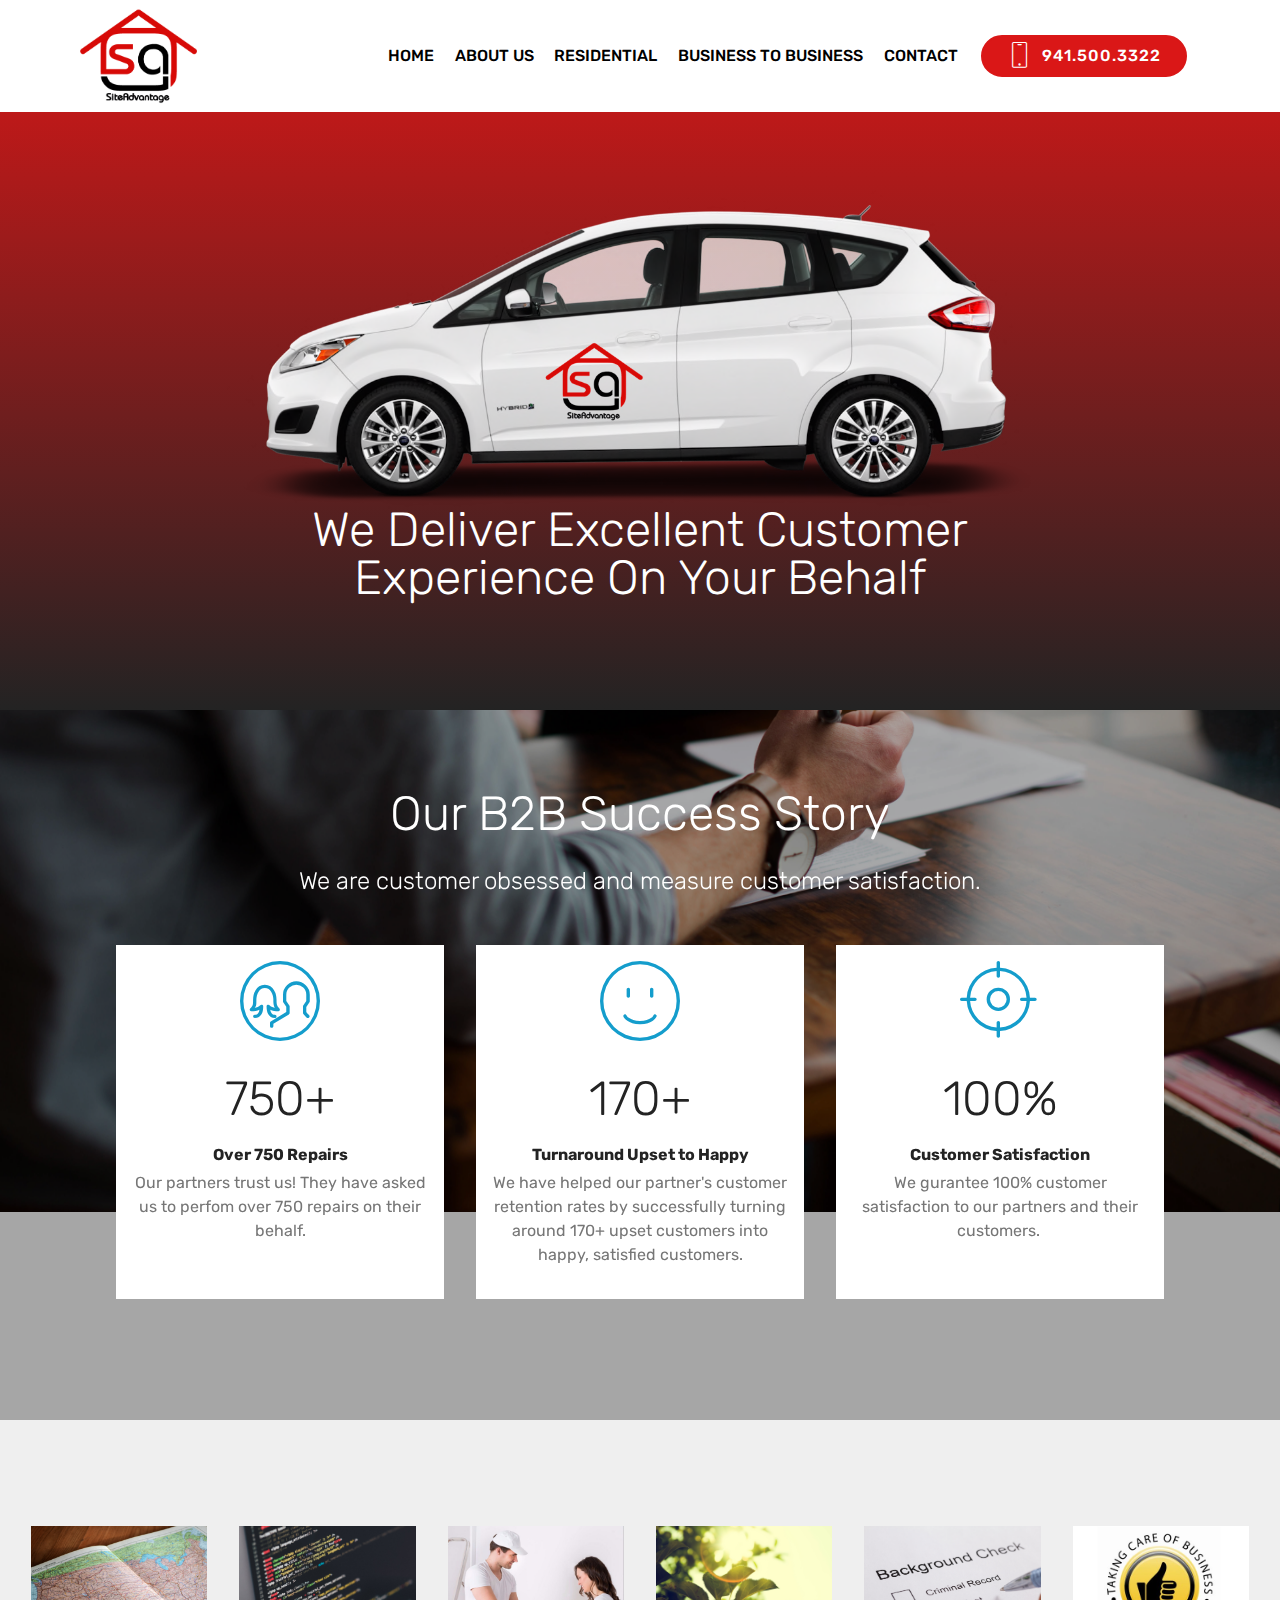
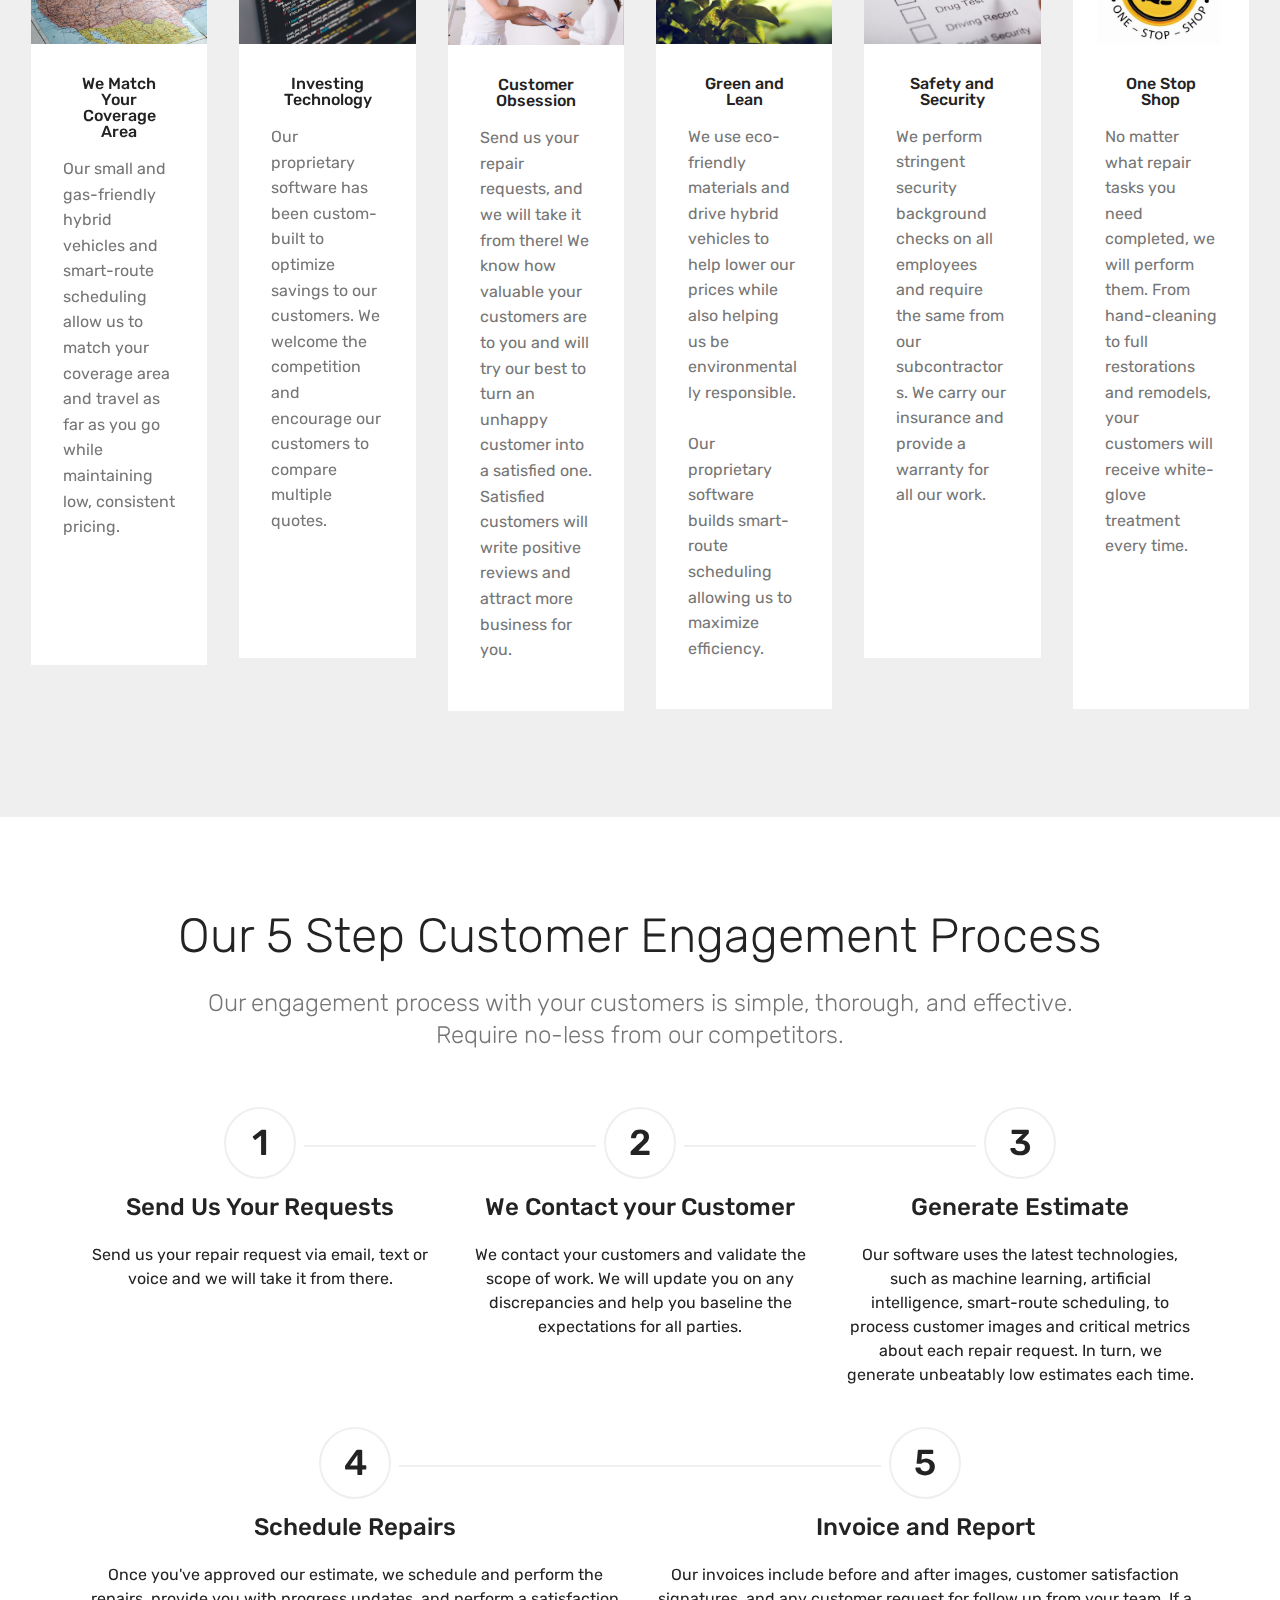
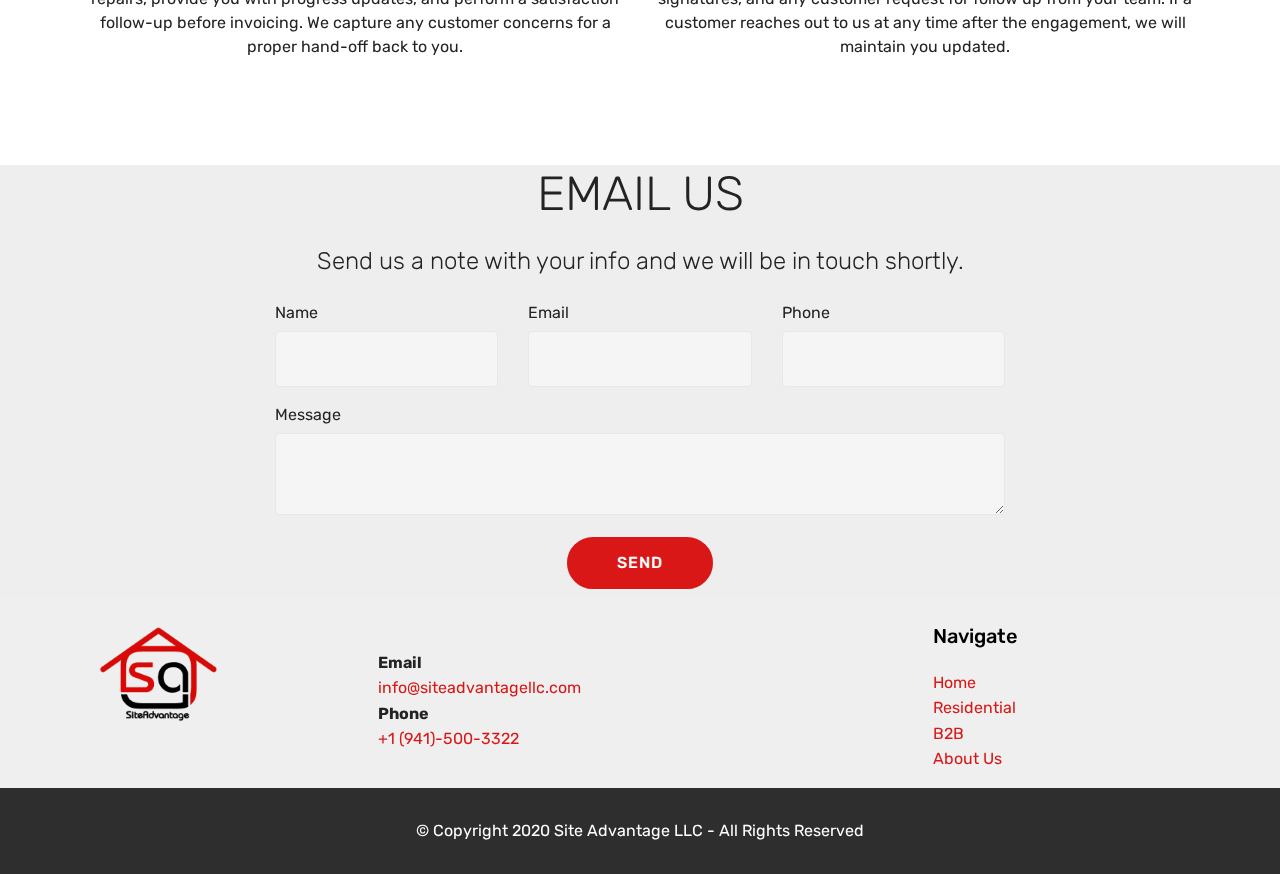
==== commit bdfa2669: "Update Text" ====
--- a/b2b.html
+++ b/b2b.html
@@ -15,8 +15,8 @@
   <link rel="stylesheet" href="assets/bootstrap/css/bootstrap-grid.min.css">
   <link rel="stylesheet" href="assets/bootstrap/css/bootstrap-reboot.min.css">
   <link rel="stylesheet" href="assets/socicon/css/styles.css">
+  <link rel="stylesheet" href="assets/dropdown/css/style.css">
   <link rel="stylesheet" href="assets/tether/tether.min.css">
-  <link rel="stylesheet" href="assets/dropdown/css/style.css">
   <link rel="stylesheet" href="assets/theme/css/style.css">
   <link rel="preload" as="style" href="assets/mobirise/css/mbr-additional.css"><link rel="stylesheet" href="assets/mobirise/css/mbr-additional.css" type="text/css">
   
@@ -66,7 +66,7 @@
     </nav>
 </section>
 
-<section class="engine"><a href="https://mobirise.info/l">free web templates</a></section><section class="cid-rSnw0UR21K" id="image3-2m">
+<section class="engine"><a href="https://mobirise.info/x">free css templates</a></section><section class="cid-rSnw0UR21K" id="image3-2m">
 
     
 
@@ -330,6 +330,56 @@
     </div>
 </section>
 
+<section class="mbr-section form1 cid-rSsMj9WkQH" id="form1-3k">
+
+    
+
+    
+    <div class="container">
+        <div class="row justify-content-center">
+            <div class="title col-12 col-lg-8">
+                <h2 class="mbr-section-title align-center pb-3 mbr-fonts-style display-2">
+                    EMAIL US</h2>
+                <h3 class="mbr-section-subtitle align-center mbr-light pb-3 mbr-fonts-style display-5">
+                    Send us a note with your info and we will be in touch shortly.</h3>
+            </div>
+        </div>
+    </div>
+    <div class="container">
+        <div class="row justify-content-center">
+            <div class="media-container-column col-lg-8" data-form-type="formoid">
+                <!---Formbuilder Form--->
+                <form action="https://mobirise.com/" method="POST" class="mbr-form form-with-styler" data-form-title="Mobirise Form"><input type="hidden" name="email" data-form-email="true" value="PnL2FPcNtUYjXVw3O2u0KknLxFHSkEeVWIuVFKQIy2/kgG13+R3oK4WT3nV5RUXMEeiE+DxIg44gJdDVGwBTkdOune1eBkd9avdSW/aDAPMg4u5U2nH0+rwpIGLfAKgw">
+                    <div class="row">
+                        <div hidden="hidden" data-form-alert="" class="alert alert-success col-12">Thanks for filling out the form! We will be in touch shortly.</div>
+                        <div hidden="hidden" data-form-alert-danger="" class="alert alert-danger col-12">
+                        </div>
+                    </div>
+                    <div class="dragArea row">
+                        <div class="col-md-4  form-group" data-for="name">
+                            <label for="name-form1-3k" class="form-control-label mbr-fonts-style display-7">Name</label>
+                            <input type="text" name="name" data-form-field="Name" required="required" class="form-control display-7" id="name-form1-3k">
+                        </div>
+                        <div class="col-md-4  form-group" data-for="email">
+                            <label for="email-form1-3k" class="form-control-label mbr-fonts-style display-7">Email</label>
+                            <input type="email" name="email" data-form-field="Email" required="required" class="form-control display-7" id="email-form1-3k">
+                        </div>
+                        <div data-for="phone" class="col-md-4  form-group">
+                            <label for="phone-form1-3k" class="form-control-label mbr-fonts-style display-7">Phone</label>
+                            <input type="tel" name="phone" data-form-field="Phone" class="form-control display-7" id="phone-form1-3k">
+                        </div>
+                        <div data-for="message" class="col-md-12 form-group">
+                            <label for="message-form1-3k" class="form-control-label mbr-fonts-style display-7">Message</label>
+                            <textarea name="message" data-form-field="Message" class="form-control display-7" id="message-form1-3k"></textarea>
+                        </div>
+                        <div class="col-md-12 input-group-btn align-center"><button type="submit" class="btn btn-primary btn-form display-4">SEND</button></div>
+                    </div>
+                </form><!---Formbuilder Form--->
+            </div>
+        </div>
+    </div>
+</section>
+
 <section class="cid-rSoQtlRqQs" id="footer1-36">
 
     
@@ -356,7 +406,7 @@
             <div class="col-12 col-md-3 mbr-fonts-style display-7">
                 <h5 class="pb-3">
                     Navigate</h5>
-                <p class="mbr-text"><a href="index.html">Home</a><br><a href="index.html#features18-3">Handyman Services</a><br><a class="text-primary" href="index.html#features15-a">Remodel Services</a><br><a href="b2b.html">B2B Services</a><br><a href="index.html#counters4-7">About Us</a><br>
+                <p class="mbr-text"><a href="index.html">Home</a><br><a href="index.html#features17-5">Residential</a><br><a href="b2b.html">B2B</a><br><a href="index.html#counters4-7">About Us</a><br>
                 </p>
             </div>
         </div>
@@ -386,13 +436,14 @@
   <script src="assets/popper/popper.min.js"></script>
   <script src="assets/bootstrap/js/bootstrap.min.js"></script>
   <script src="assets/smoothscroll/smooth-scroll.js"></script>
-  <script src="assets/tether/tether.min.js"></script>
+  <script src="assets/dropdown/js/nav-dropdown.js"></script>
+  <script src="assets/dropdown/js/navbar-dropdown.js"></script>
   <script src="assets/touchswipe/jquery.touch-swipe.min.js"></script>
   <script src="assets/viewportchecker/jquery.viewportchecker.js"></script>
   <script src="assets/parallax/jarallax.min.js"></script>
-  <script src="assets/dropdown/js/nav-dropdown.js"></script>
-  <script src="assets/dropdown/js/navbar-dropdown.js"></script>
+  <script src="assets/tether/tether.min.js"></script>
   <script src="assets/theme/js/script.js"></script>
+  <script src="assets/formoid/formoid.min.js"></script>
   
   
 </body>
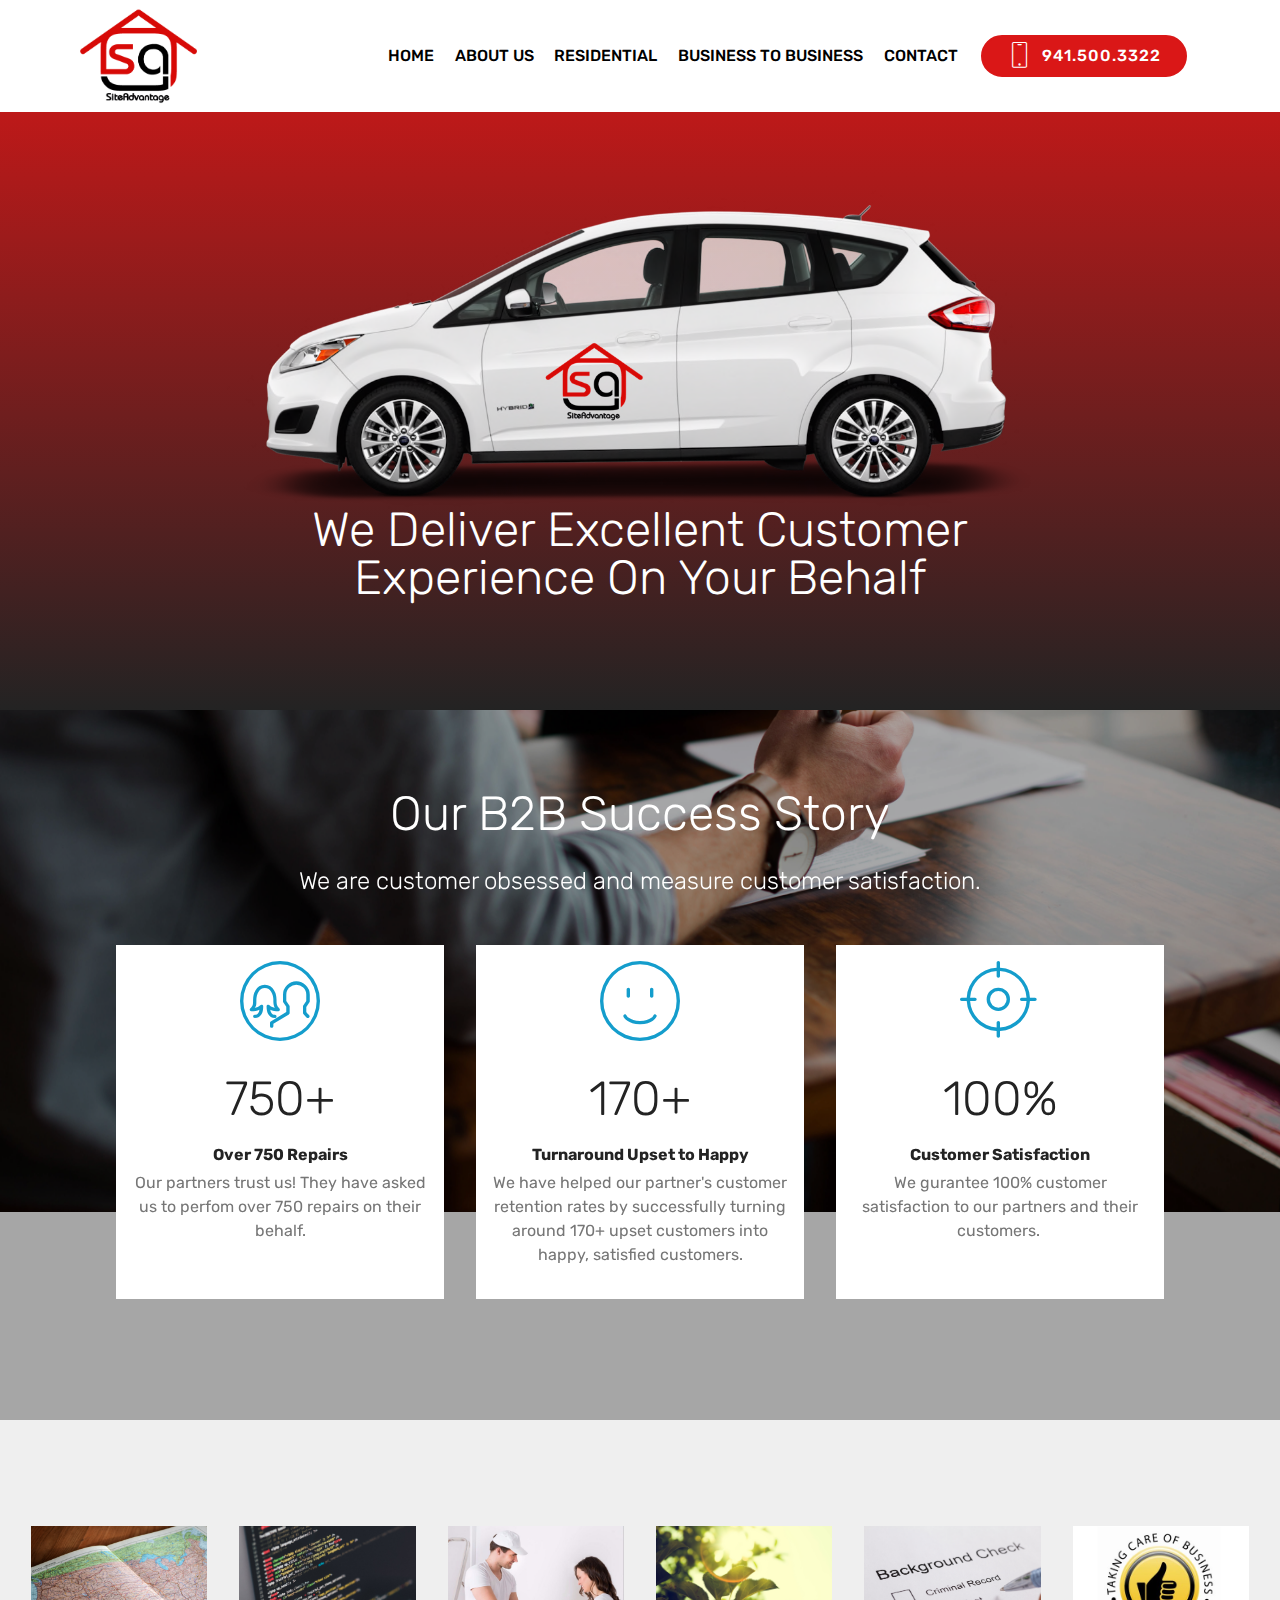
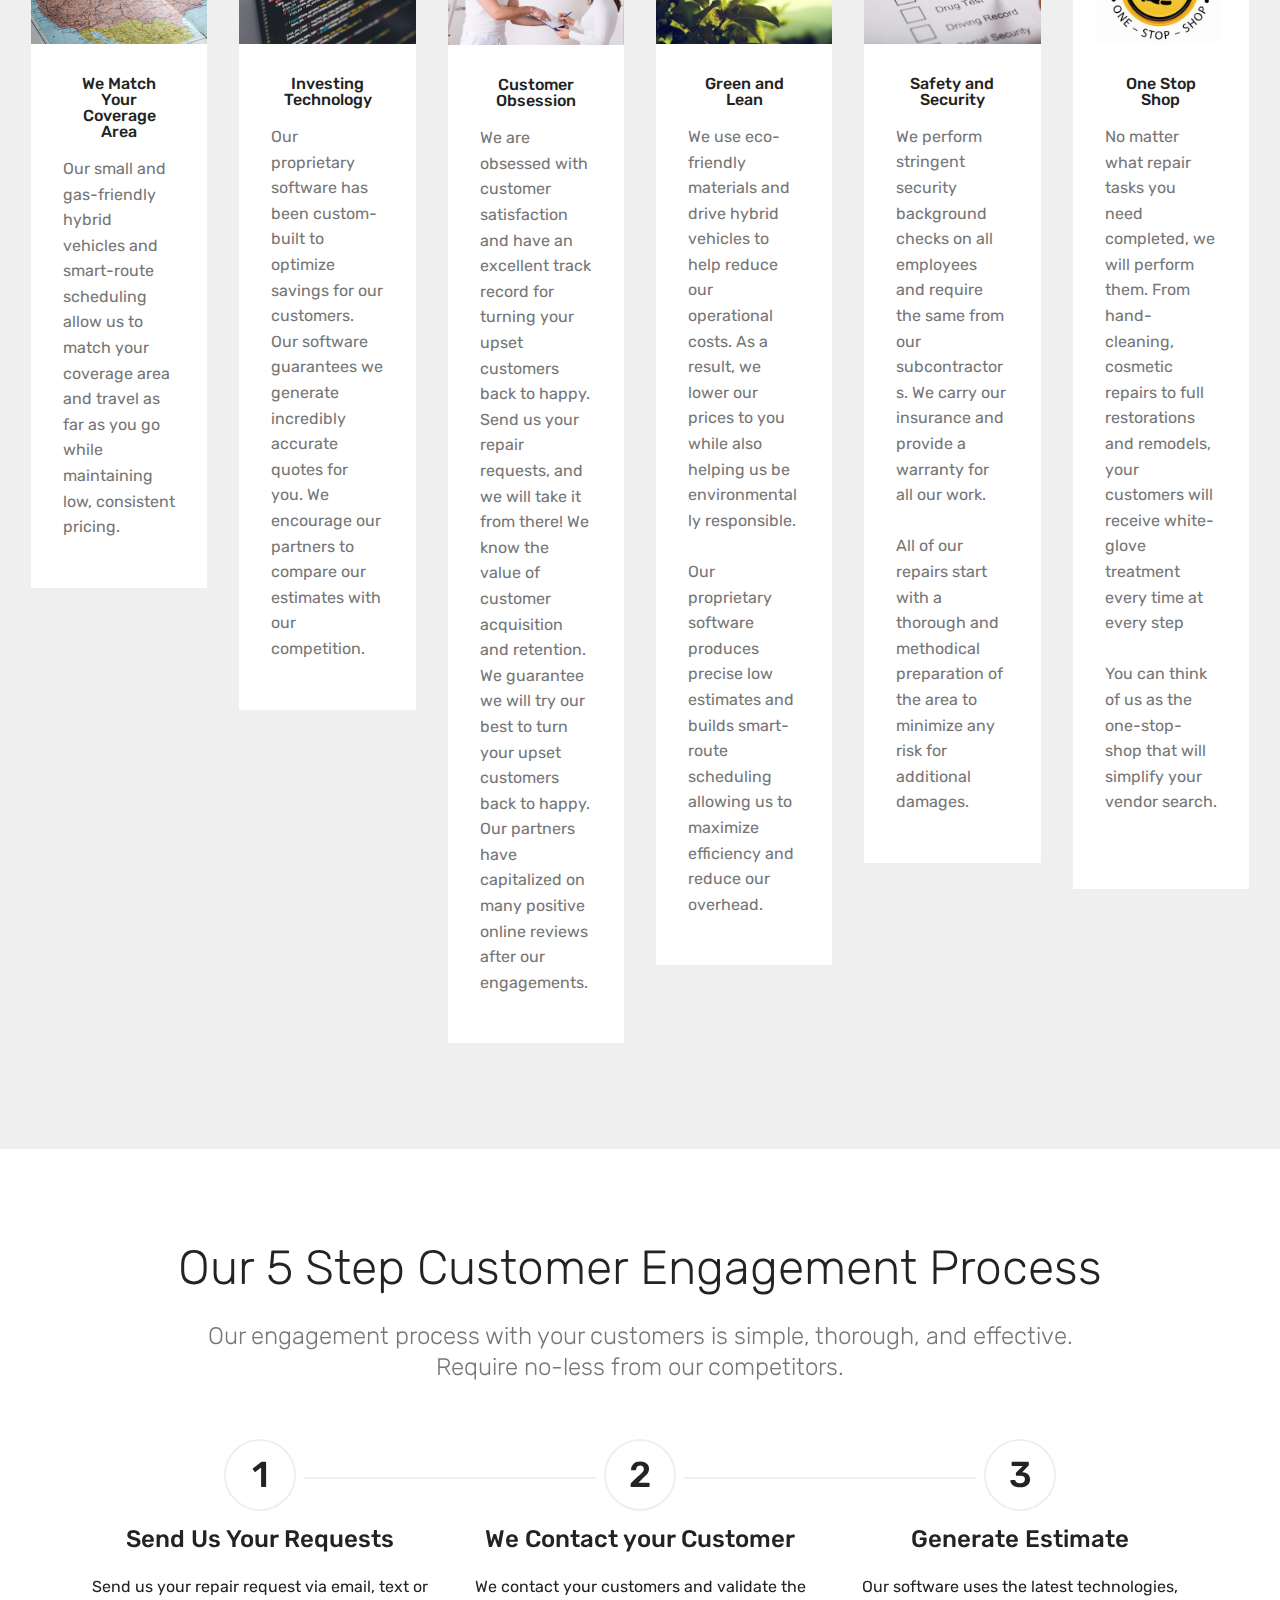
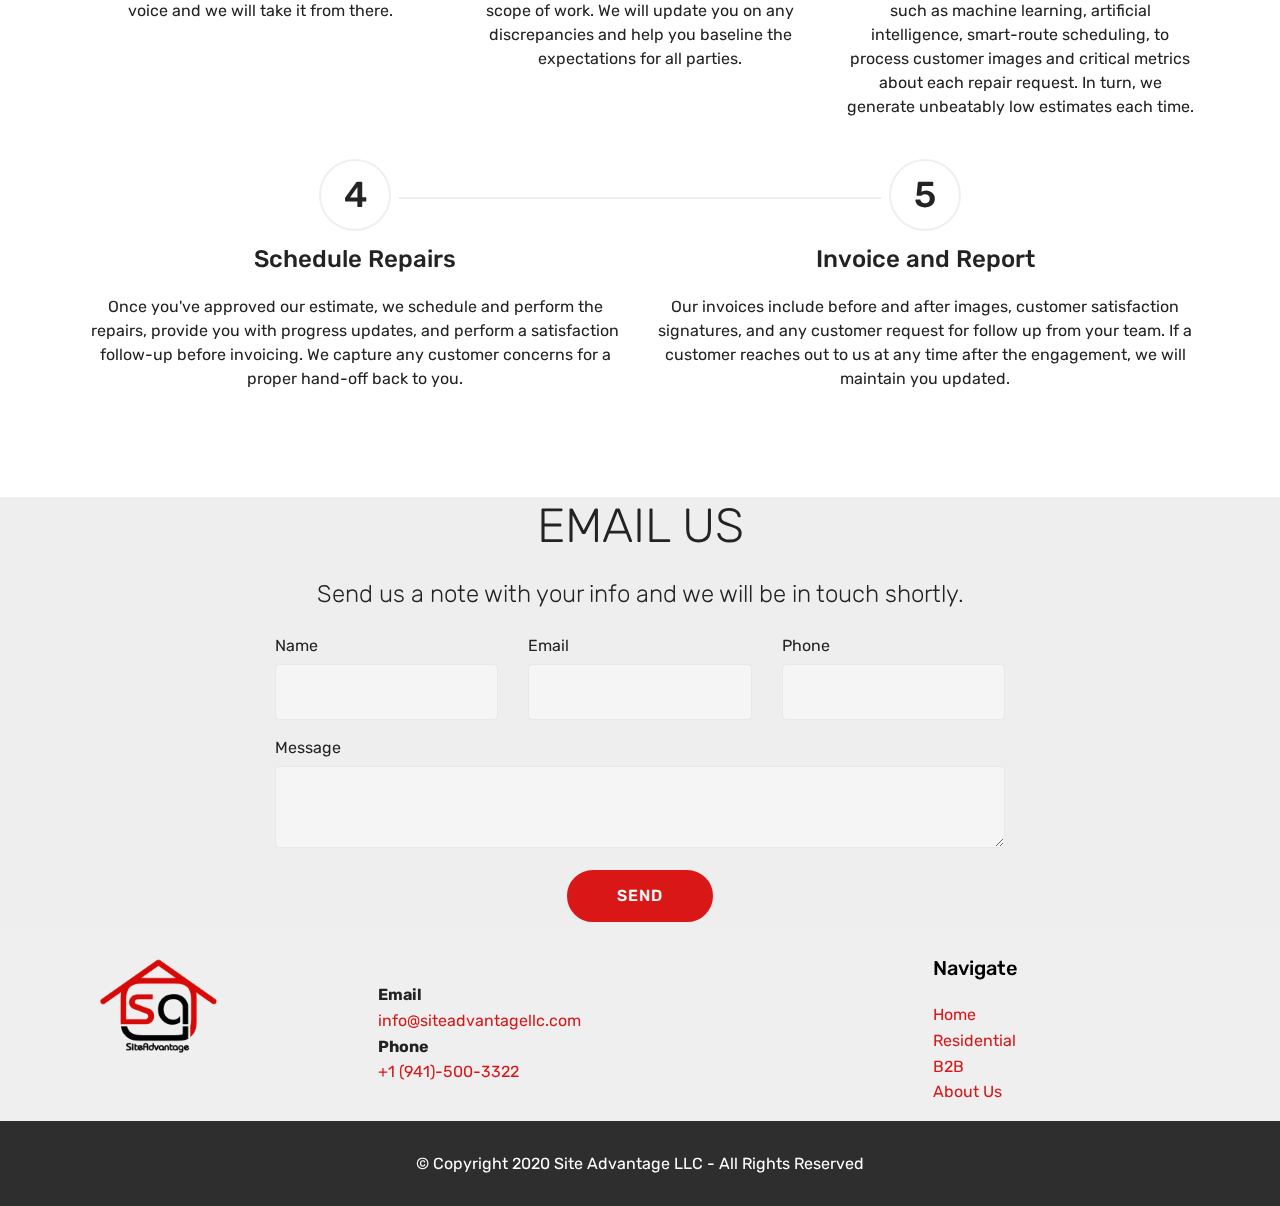
==== commit 9e6df384: "Updates" ====
--- a/b2b.html
+++ b/b2b.html
@@ -7,7 +7,7 @@
   <meta name="generator" content="Mobirise v4.12.0, mobirise.com">
   <meta name="viewport" content="width=device-width, initial-scale=1, minimum-scale=1">
   <link rel="shortcut icon" href="assets/images/siteadvanatge-logo-2.png" type="image/x-icon">
-  <meta name="description" content="SiteAdvantage LLC provides cost effective Business to Business end to end services. ">
+  <meta name="description" content="SiteAdvantage LLC  provides quality residential and commercial handyman repair, general maintenance services, restoration services, complete home remodeling services, cost-effective, and business-to-business one-stop full range of services. ">
   
   <title>Business to Business Services</title>
   <link rel="stylesheet" href="assets/web/assets/mobirise-icons/mobirise-icons.css">
@@ -66,7 +66,7 @@
     </nav>
 </section>
 
-<section class="engine"><a href="https://mobirise.info/x">free css templates</a></section><section class="cid-rSnw0UR21K" id="image3-2m">
+<section class="engine"><a href="https://mobirise.info/w">html5 templates</a></section><section class="cid-rSnw0UR21K" id="image3-2m">
 
     
 
@@ -161,7 +161,7 @@
                     </div>
                     <div class="card-box">
                         <h4 class="card-title pb-3 mbr-fonts-style display-7">We Match Your Coverage Area</h4>
-                        <p class="mbr-text mbr-fonts-style display-7">Our small and gas-friendly hybrid vehicles and smart-route scheduling allow us to match your coverage area and travel as far as you go while maintaining low, consistent pricing.<br><br><br><br></p>
+                        <p class="mbr-text mbr-fonts-style display-7">Our small and gas-friendly hybrid vehicles and smart-route scheduling allow us to match your coverage area and travel as far as you go while maintaining low, consistent pricing.<br></p>
                     </div>
                 </div>
             </div>
@@ -173,8 +173,7 @@
                     </div>
                     <div class="card-box">
                         <h4 class="card-title pb-3 mbr-fonts-style display-7">Investing Technology</h4>
-                        <p class="mbr-text mbr-fonts-style display-7">
-                            Our proprietary software has been custom-built to optimize savings to our customers. We welcome the competition and encourage our customers to compare multiple quotes.<br><br><br><br></p>
+                        <p class="mbr-text mbr-fonts-style display-7">Our proprietary software has been custom-built to optimize savings for our customers. Our software guarantees we generate incredibly accurate quotes for you. We encourage our partners to compare our estimates with our competition.<br></p>
                     </div>
                 </div>
             </div>
@@ -187,7 +186,7 @@
                     <div class="card-box">
                         <h4 class="card-title pb-3 mbr-fonts-style display-7">
                             Customer Obsession</h4>
-                        <p class="mbr-text mbr-fonts-style display-7">Send us your repair requests, and we will take it from there! We know how valuable your customers are to you and will try our best to turn an unhappy customer into a satisfied one. Satisfied customers will write positive reviews and attract more business for you. <br></p>
+                        <p class="mbr-text mbr-fonts-style display-7">We are obsessed with customer satisfaction and have an excellent track record for turning your upset customers back to happy. Send us your repair requests, and we will take it from there! We know the value of customer acquisition and retention.  We guarantee we will try our best to turn your upset customers back to happy. Our partners have capitalized on many positive online reviews after our engagements.<br></p>
                     </div>
                 </div>
             </div>
@@ -200,7 +199,7 @@
                     <div class="card-box">
                         <h4 class="card-title pb-3 mbr-fonts-style display-7">
                             Green and Lean</h4>
-                        <p class="mbr-text mbr-fonts-style display-7">We use eco-friendly materials and drive hybrid vehicles to help lower our prices while also helping us be environmentally responsible.<br><br>Our proprietary software builds smart-route scheduling allowing us to maximize efficiency.<br></p>
+                        <p class="mbr-text mbr-fonts-style display-7">We use eco-friendly materials and drive hybrid vehicles to help reduce our operational costs. As a result, we lower our prices to you while also helping us be environmentally responsible.<br><br>Our proprietary software produces precise low estimates and builds smart-route scheduling allowing us to maximize efficiency and reduce our overhead.<br></p>
                     </div>
                 </div>
             </div>
@@ -211,7 +210,7 @@
                     </div>
                     <div class="card-box">
                         <h4 class="card-title pb-3 mbr-fonts-style display-7">Safety and Security</h4>
-                        <p class="mbr-text mbr-fonts-style display-7">We perform stringent security background checks on all employees and require the same from our subcontractors. We carry our insurance and provide a warranty for all our work.<br><br><br><br><br></p>
+                        <p class="mbr-text mbr-fonts-style display-7">We perform stringent security background checks on all employees and require the same from our subcontractors. We carry our insurance and provide a warranty for all our work.<br><br>All of our repairs start with a thorough and methodical preparation of the area to minimize any risk for additional damages.&nbsp;<br></p>
                     </div>
                 </div>
             </div>
@@ -223,7 +222,7 @@
                     <div class="card-box">
                         <h4 class="card-title pb-3 mbr-fonts-style display-7">
                             One Stop Shop</h4>
-                        <p class="mbr-text mbr-fonts-style display-7">No matter what repair tasks you need completed, we will perform them. From hand-cleaning to full restorations and remodels, your customers will receive white-glove treatment every time.<br><br><br><br><br></p>
+                        <p class="mbr-text mbr-fonts-style display-7">No matter what repair tasks you need completed, we will perform them. From hand-cleaning, cosmetic repairs to full restorations and remodels, your customers will receive white-glove treatment every time at every step<br><br>You can think of us as the one-stop-shop that will simplify your vendor search.<br><br></p>
                     </div>
                 </div>
             </div>
@@ -349,7 +348,7 @@
         <div class="row justify-content-center">
             <div class="media-container-column col-lg-8" data-form-type="formoid">
                 <!---Formbuilder Form--->
-                <form action="https://mobirise.com/" method="POST" class="mbr-form form-with-styler" data-form-title="Mobirise Form"><input type="hidden" name="email" data-form-email="true" value="PnL2FPcNtUYjXVw3O2u0KknLxFHSkEeVWIuVFKQIy2/kgG13+R3oK4WT3nV5RUXMEeiE+DxIg44gJdDVGwBTkdOune1eBkd9avdSW/aDAPMg4u5U2nH0+rwpIGLfAKgw">
+                <form action="https://mobirise.com/" method="POST" class="mbr-form form-with-styler" data-form-title="Mobirise Form"><input type="hidden" name="email" data-form-email="true" value="M6ZXpchRGUtte8gKOm6bJbtBQTv75hNZb3TSpduCxZYxcaPvD0wpN3rCwGLCniM33D40NZWcEDEF3LgsHqvJn9Co0w+Uq23Ew1QSER5h31N5YAGu0yfmlc3DCkcZ1gG+">
                     <div class="row">
                         <div hidden="hidden" data-form-alert="" class="alert alert-success col-12">Thanks for filling out the form! We will be in touch shortly.</div>
                         <div hidden="hidden" data-form-alert-danger="" class="alert alert-danger col-12">
